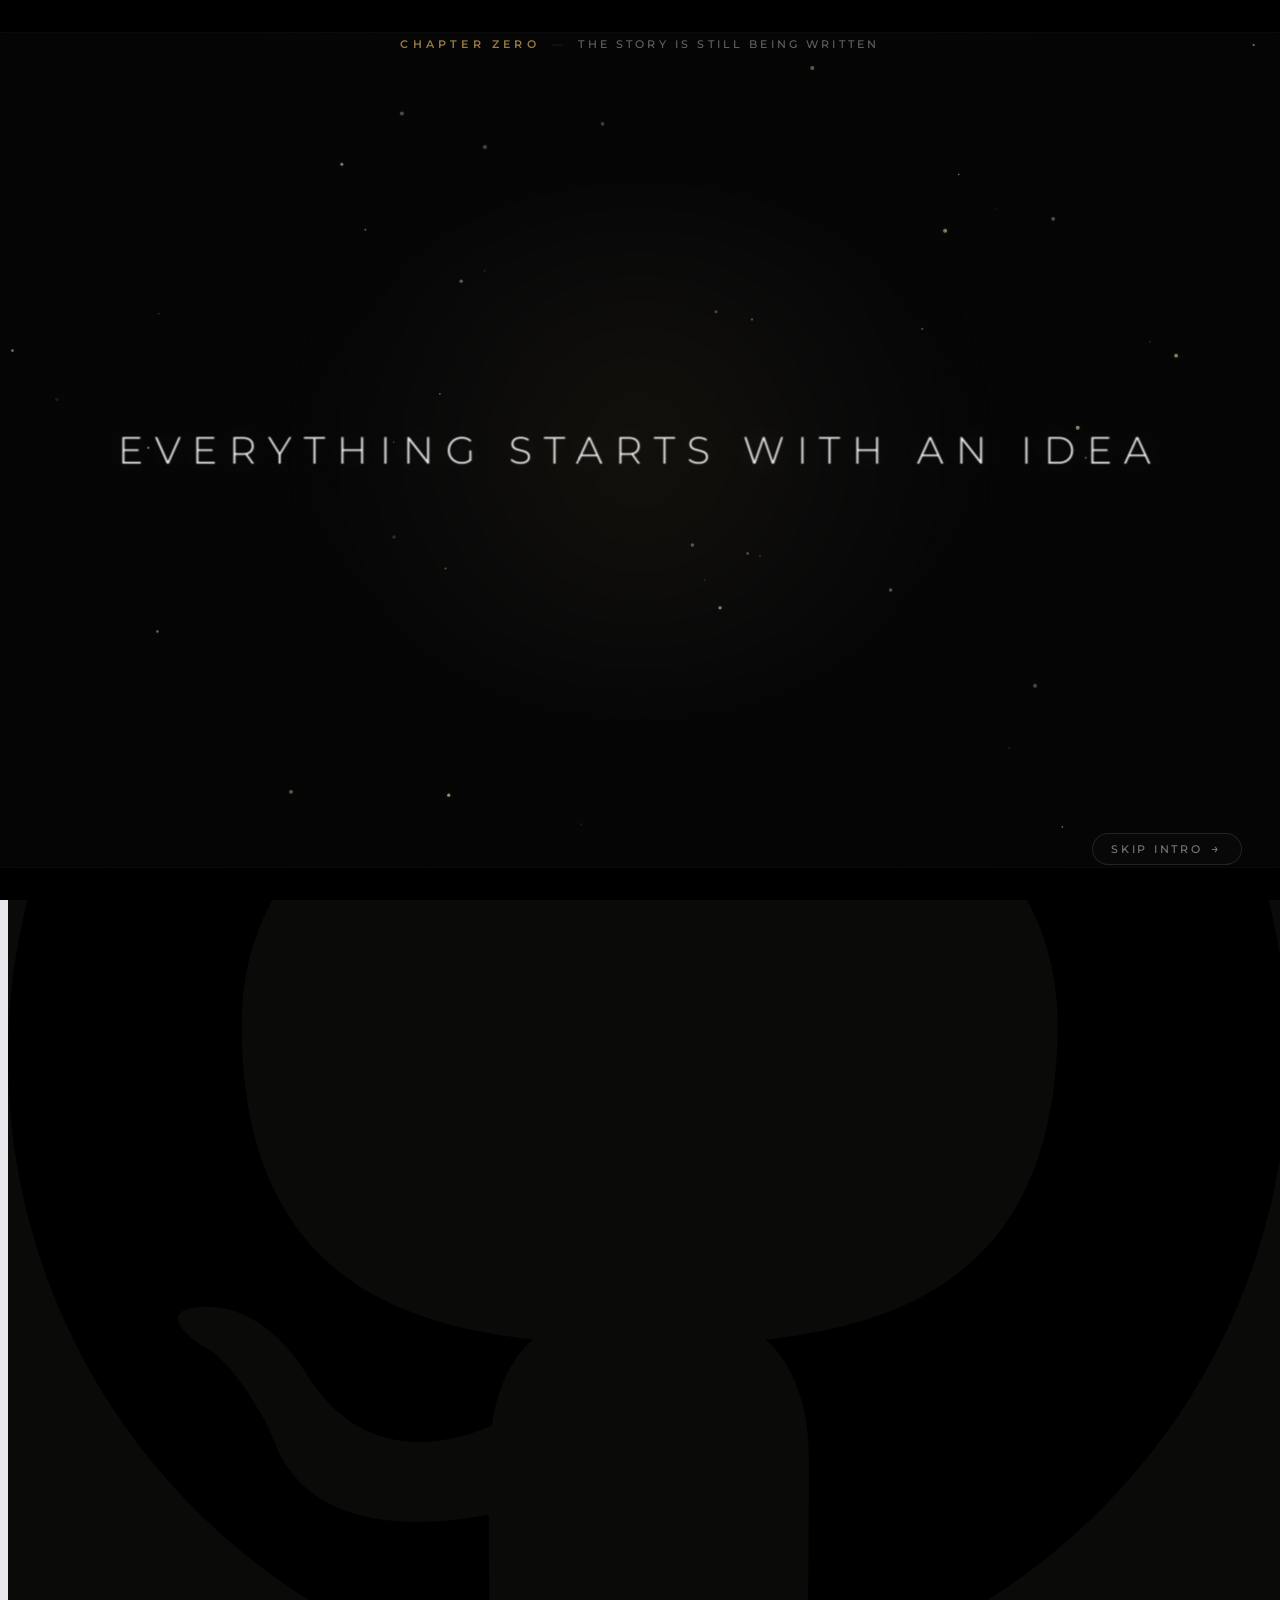
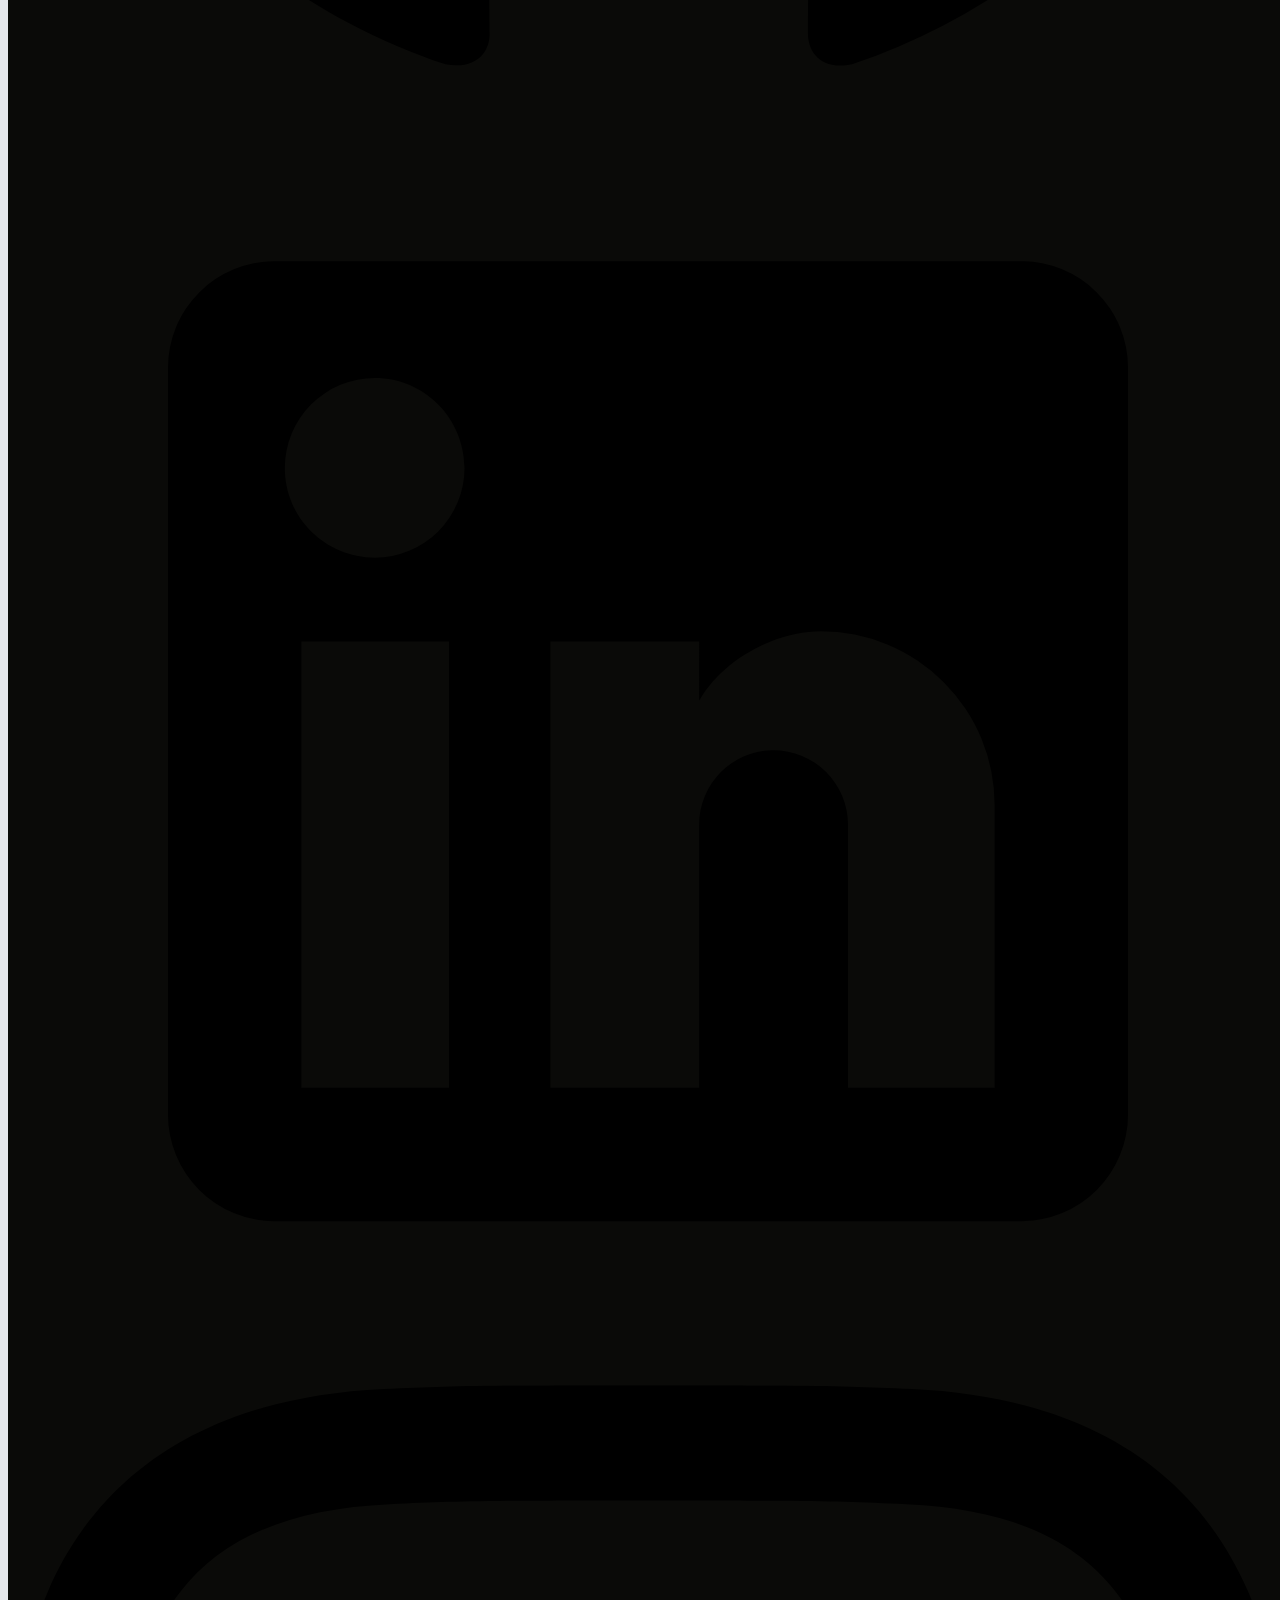
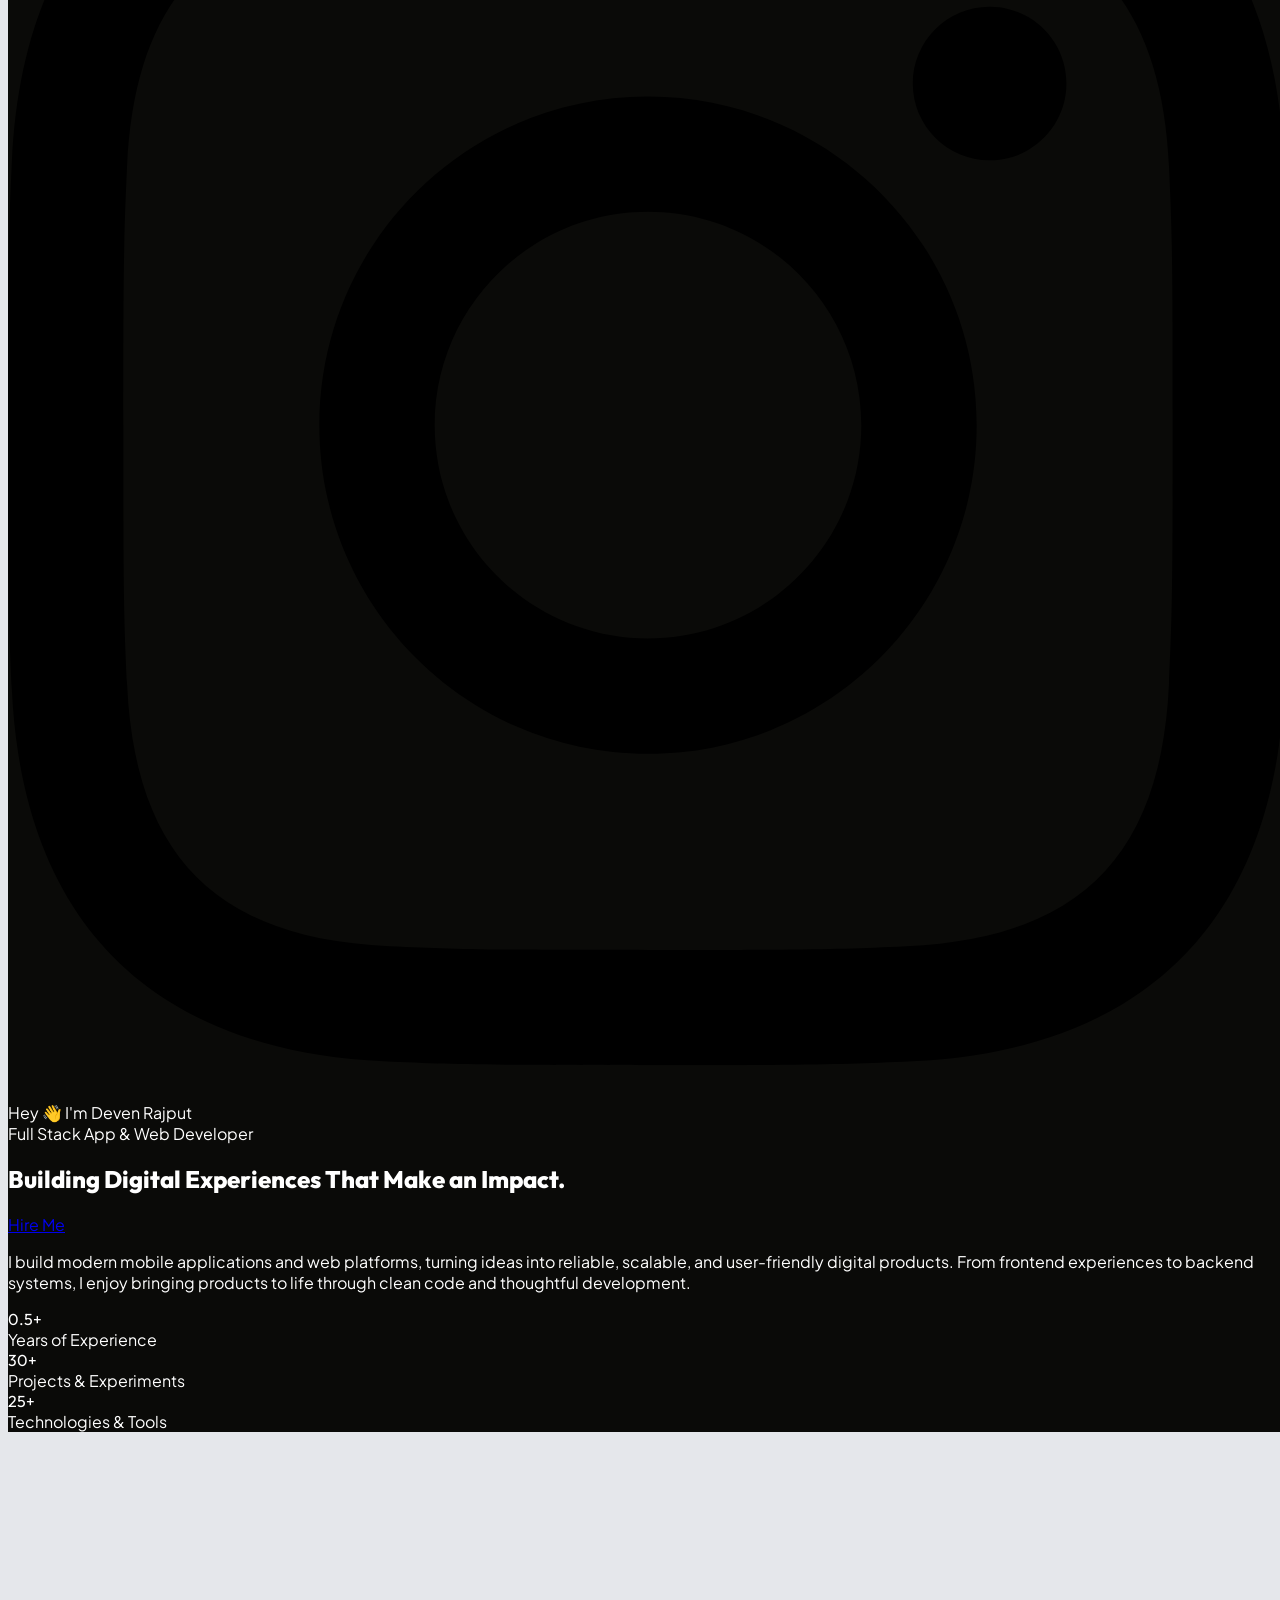
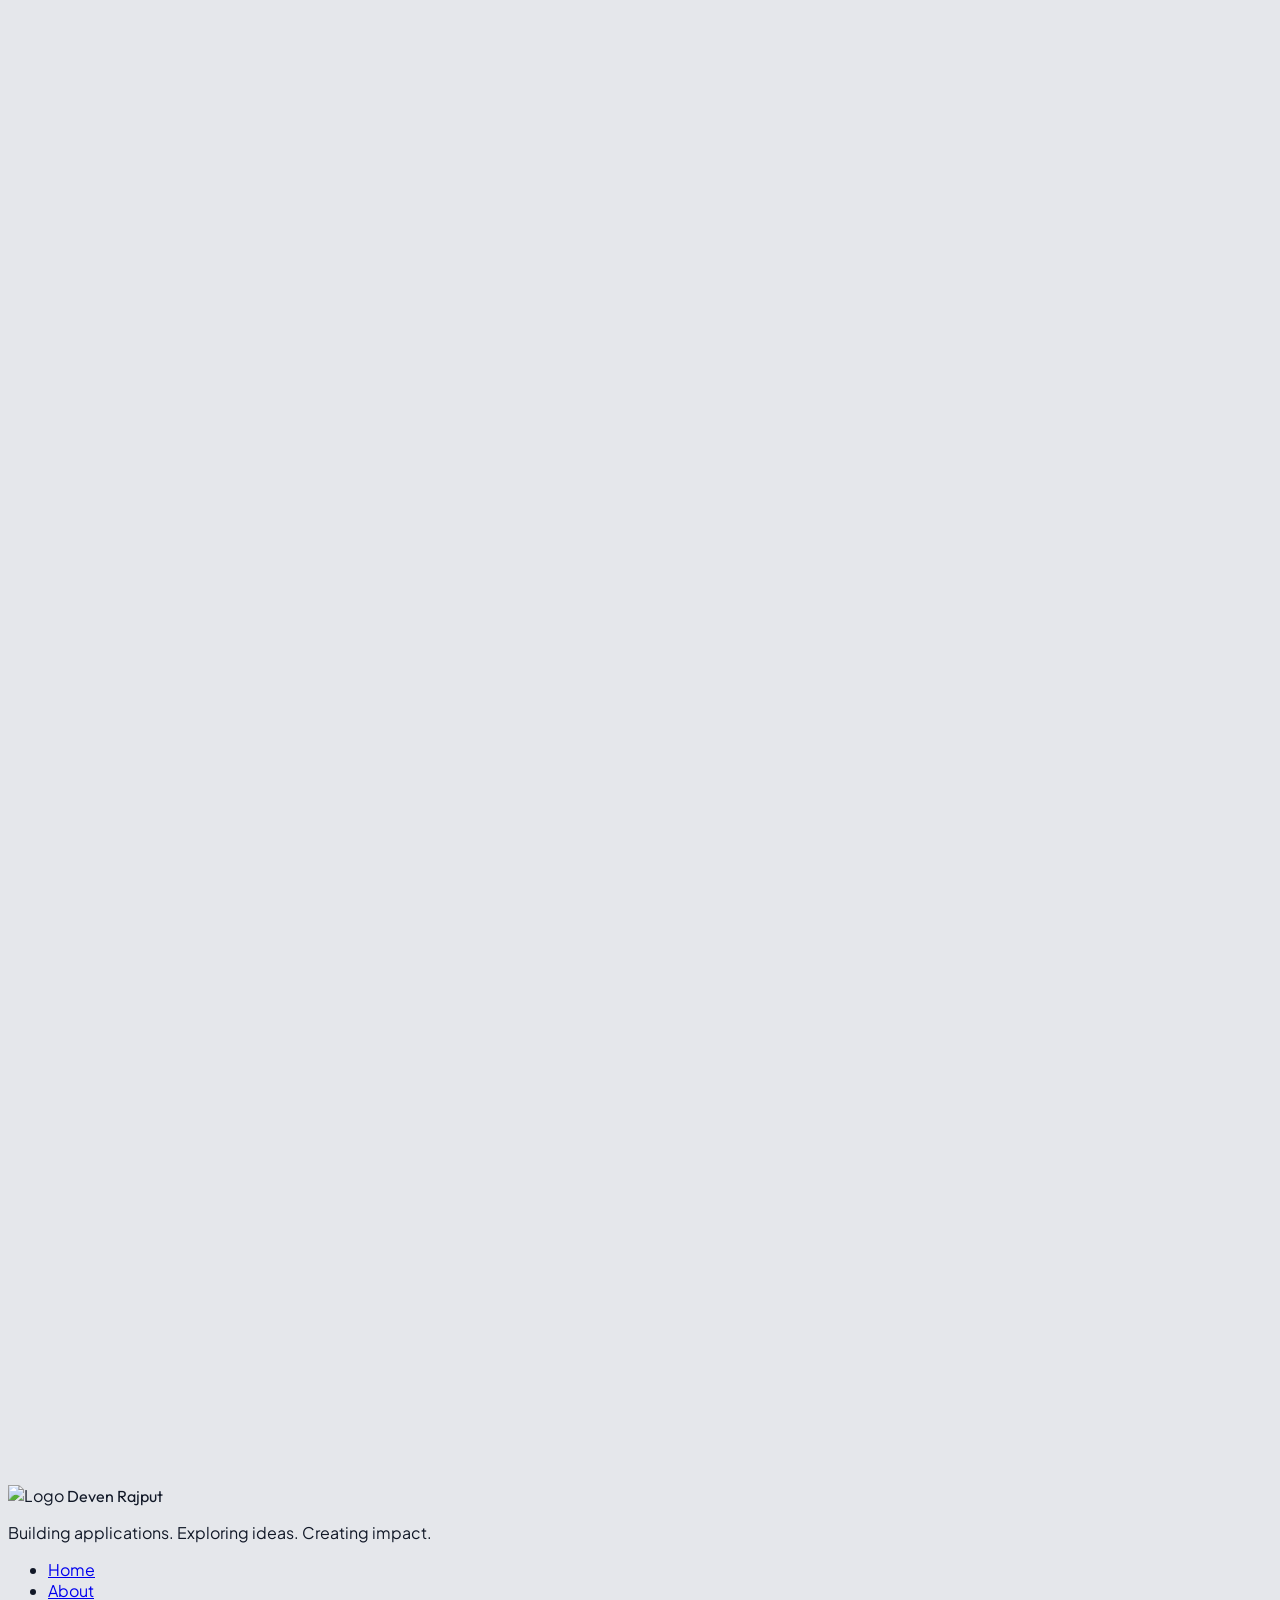
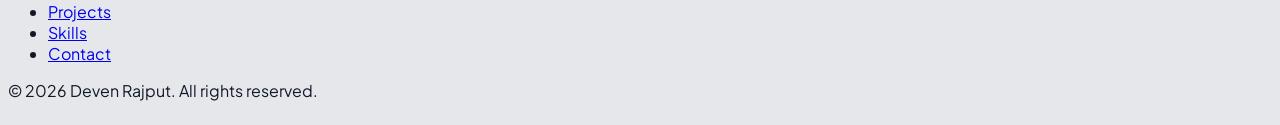
==== index.html @ ec68536c "Build Chapter Zero cinematic movie opening intro" ====
<!DOCTYPE html>
<html lang="en" class="scroll-smooth">
<head>
    <meta charset="UTF-8">
    <meta name="viewport" content="width=device-width, initial-scale=1.0">
    <title>Deven Rajput - Full Stack App & Web Developer</title>
    
    <!-- External Libraries & Frameworks -->
    <script src="https://cdn.tailwindcss.com"></script>
    <link rel="preconnect" href="https://fonts.googleapis.com">
    <link rel="preconnect" href="https://fonts.gstatic.com" crossorigin>
    <link href="https://fonts.googleapis.com/css2?family=Cinzel:wght@400;600;700;800;900&family=Montserrat:wght@200;300;400;500;600;700&family=Plus+Jakarta+Sans:wght@300;400;500;600;700;800&family=Outfit:wght@400;500;600;700;800;900&family=Poppins:wght@300;400;500;600;700;800&display=swap" rel="stylesheet">
    <script src="https://unpkg.com/lucide@latest"></script>
    
    <!-- GSAP & Animation Libraries -->
    <script src="https://cdnjs.cloudflare.com/ajax/libs/gsap/3.12.5/gsap.min.js"></script>
    <script src="https://cdnjs.cloudflare.com/ajax/libs/gsap/3.12.5/ScrollTrigger.min.js"></script>
    
    <!-- Tailwind Configuration -->
    <script>
        tailwind.config = {
            darkMode: 'class',
            theme: {
                extend: {
                    colors: {
                        lime: {
                            DEFAULT: '#d4f742',
                            light: '#e1fa5c',
                            dark: '#bfe329'
                        },
                        obsidian: '#090a08',
                        darkcard: '#0e0f0d',
                    },
                    fontFamily: {
                        sans: ['"Plus Jakarta Sans"', 'Poppins', 'sans-serif'],
                        display: ['"Outfit"', '"Plus Jakarta Sans"', 'sans-serif'],
                    }
                }
            }
        }
    </script>

    <!-- Custom CSS -->
    <link rel="stylesheet" href="css/style.css">
</head>
<body class="antialiased text-gray-900 dark:text-gray-100 transition-colors duration-300 relative min-h-screen">

    <!-- ==================== CINEMATIC MOVIE INTRO: CHAPTER ZERO ==================== -->
    <div id="cinematic-intro" class="cinematic-intro-root" role="region" aria-label="Cinematic Portfolio Intro">
        <!-- Film grain noise texture layer -->
        <div class="intro-grain-overlay" aria-hidden="true"></div>

        <!-- Atmospheric Vignette & Radial Lighting -->
        <div class="intro-vignette-overlay" aria-hidden="true"></div>
        <div class="intro-center-spotlight" aria-hidden="true"></div>

        <!-- Floating cinematic dust particles canvas -->
        <canvas id="intro-dust-canvas" class="intro-dust-canvas" aria-hidden="true"></canvas>

        <!-- Anamorphic Letterbox Bars (Top & Bottom for 2.39:1 widescreen scope feel) -->
        <div class="intro-letterbox-bar intro-letterbox-top" aria-hidden="true"></div>
        <div class="intro-letterbox-bar intro-letterbox-bottom" aria-hidden="true"></div>

        <!-- Cinematic Header: Chapter Zero Tag (0–2s entrance) -->
        <div id="intro-chapter-tag" class="intro-chapter-tag" aria-hidden="true">
            <span class="intro-chapter-badge">CHAPTER ZERO</span>
            <span class="intro-chapter-sep">—</span>
            <span class="intro-chapter-phrase">THE STORY IS STILL BEING WRITTEN</span>
        </div>

        <!-- Center Stage: The Sequential Narrative Acts -->
        <div class="intro-center-stage">

            <!-- Act I (2–4s): The First Statement -->
            <div id="intro-statement-act" class="intro-act-container">
                <h2 class="intro-statement-text">
                    EVERYTHING STARTS WITH AN IDEA
                </h2>
            </div>

            <!-- Act II (4–6s): The Main Hero Title -->
            <div id="intro-hero-act" class="intro-act-container">
                <div class="intro-hero-wrapper">
                    <p class="intro-hero-pretitle">A DIGITAL EXPERIENCE BY</p>
                    <h1 class="intro-hero-title">
                        <span class="intro-title-shimmer">DEVEN RAJPUT</span>
                    </h1>
                    <div class="intro-hero-divider"></div>
                </div>
            </div>

            <!-- Act III (6–8s): The Taglines -->
            <div id="intro-tagline-act" class="intro-act-container">
                <div class="intro-tagline-wrapper">
                    <h3 class="intro-tagline-headline">
                        A CREATIVE MIND. AN ENDLESS BUILD.
                    </h3>
                    <p class="intro-tagline-subheadline">
                        <span>FULL STACK DEVELOPER</span>
                        <span class="intro-dot">•</span>
                        <span>APP DEVELOPER</span>
                        <span class="intro-dot">•</span>
                        <span>AI ENTHUSIAST</span>
                    </p>
                </div>
            </div>

        </div>

        <!-- Skip Intro Button (bottom-right) -->
        <button id="skip-intro-btn" type="button" class="intro-skip-btn" aria-label="Skip movie intro">
            <span class="intro-skip-text">SKIP INTRO</span>
            <span class="intro-skip-icon" aria-hidden="true">→</span>
        </button>
    </div>

    <!-- Global Fixed Cloud Background (Optimized without bg-fixed for 60fps scrolling) -->
    <div class="fixed inset-0 pointer-events-none bg-cover bg-center bg-no-repeat" style="z-index: -20; background-image: url('images/contact-clouds.jpg');"></div>
    <!-- Global Ambient Theme Overlay (Optimized without heavy full-screen blur) -->
    <div class="fixed inset-0 pointer-events-none bg-white/45 dark:bg-[#070706]/75 transition-colors duration-500" style="z-index: -10;"></div>

    <!-- ==================== HEADER ==================== -->
    <header id="header" class="fixed top-0 left-0 w-full z-50 transition-all duration-300 py-3 sm:py-4 px-4 sm:px-8">
        <nav class="max-w-[1360px] mx-auto flex justify-between items-center">
            <!-- Brand Logo -->
            <a href="#home" class="flex items-center gap-2 group cursor-pointer" aria-label="Home">
                <div class="w-11 h-11 rounded-full bg-black flex items-center justify-center p-2 shadow-md transition-transform duration-300 group-hover:scale-105 border border-black/10">
                    <img src="images/logo.png" alt="Logo" class="w-full h-full object-contain">
                </div>
            </a>

            <!-- Floating Nav Pill (Desktop) -->
            <div class="hidden md:flex items-center bg-[#f0f2f5]/90 dark:bg-neutral-900/90 backdrop-blur-md px-1.5 py-1.5 rounded-full border border-gray-200/70 dark:border-white/10 shadow-sm nav-pill">
                <ul class="flex items-center space-x-1 text-sm font-medium">
                    <li>
                        <a href="#home" class="nav-link nav-tab active-link px-5 py-2 rounded-full font-semibold transition-all duration-300 inline-block bg-[#d4f742] text-black shadow-sm">Home</a>
                    </li>
                    <li>
                        <a href="#about" class="nav-link nav-tab px-4 py-2 rounded-full text-gray-700 dark:text-gray-300 hover:text-black dark:hover:text-white transition-all duration-300 hover:bg-white/70 dark:hover:bg-white/10 inline-block">About</a>
                    </li>
                    <li>
                        <a href="#projects" class="nav-link nav-tab px-4 py-2 rounded-full text-gray-700 dark:text-gray-300 hover:text-black dark:hover:text-white transition-all duration-300 hover:bg-white/70 dark:hover:bg-white/10 inline-block">Portfolio</a>
                    </li>
                    <li>
                        <a href="#skills" class="nav-link nav-tab px-4 py-2 rounded-full text-gray-700 dark:text-gray-300 hover:text-black dark:hover:text-white transition-all duration-300 hover:bg-white/70 dark:hover:bg-white/10 inline-block">Skills</a>
                    </li>
                    <li>
                        <a href="#contact" class="nav-link nav-tab px-4 py-2 rounded-full text-gray-700 dark:text-gray-300 hover:text-black dark:hover:text-white transition-all duration-300 hover:bg-white/70 dark:hover:bg-white/10 inline-block">Contact</a>
                    </li>
                </ul>
            </div>

            <!-- Right Side: Let's talk & Theme Switcher & Mobile Menu -->
            <div class="flex items-center gap-3">
                <a href="#contact" class="hidden sm:inline-flex items-center gap-2 px-5 py-2.5 rounded-full border border-gray-300 dark:border-white/20 bg-white/90 dark:bg-neutral-900/80 backdrop-blur-sm text-gray-900 dark:text-white font-medium text-sm transition-all duration-300 hover:bg-black hover:text-white hover:border-black dark:hover:bg-white dark:hover:text-black shadow-sm group">
                    <i data-lucide="message-square" class="w-4 h-4 transition-transform duration-300 group-hover:scale-110"></i>
                    <span>Let's talk</span>
                </a>

                <!-- Theme Toggle Button -->
                <button id="theme-button" class="w-10 h-10 rounded-full flex items-center justify-center border border-gray-200 dark:border-white/10 bg-white/80 dark:bg-white/5 text-gray-700 dark:text-gray-300 hover:text-black dark:hover:text-white transition-all duration-200 cursor-pointer" aria-label="Toggle Theme">
                    <i data-lucide="sun" class="w-4 h-4"></i>
                </button>

                <!-- Mobile Hamburger Toggle -->
                <button id="nav-toggle" class="md:hidden w-10 h-10 rounded-full bg-gray-100 dark:bg-white/10 flex items-center justify-center text-gray-800 dark:text-white transition-transform active:scale-95" aria-label="Open Navigation">
                    <i data-lucide="menu" class="w-5 h-5"></i>
                </button>
            </div>
        </nav>
    </header>

    <!-- Mobile Navigation Backdrop Overlay -->
    <div id="mobile-menu-overlay" class="fixed inset-0 bg-black/50 backdrop-blur-sm z-40 hidden opacity-0 transition-opacity duration-300 md:hidden" aria-hidden="true"></div>

    <!-- Mobile Navigation Drawer -->
    <div id="mobile-menu" class="fixed top-0 -right-full w-4/5 max-w-sm h-full bg-white/95 dark:bg-[#0c0d0c]/95 backdrop-blur-xl z-50 transition-all duration-300 shadow-2xl p-6 flex flex-col justify-between md:hidden">
        <div>
            <div class="flex items-center justify-between pb-6 border-b border-gray-100 dark:border-neutral-800">
                <div class="flex items-center gap-3">
                    <img src="images/logo.png" alt="Logo" class="w-9 h-9 rounded-full bg-black p-1.5">
                    <span class="font-bold text-lg font-display">Deven</span>
                </div>
                <button id="nav-close" class="p-2 rounded-full hover:bg-gray-100 dark:hover:bg-white/10 transition-colors" aria-label="Close Navigation">
                    <i data-lucide="x" class="w-5 h-5"></i>
                </button>
            </div>
            <ul class="flex flex-col space-y-2 mt-6 text-base font-medium">
                <li><a href="#home" class="nav-link block px-4 py-3 rounded-xl bg-[#d4f742] text-black font-semibold">Home</a></li>
                <li><a href="#about" class="nav-link block px-4 py-3 rounded-xl hover:bg-gray-100 dark:hover:bg-white/5 transition-colors">About</a></li>
                <li><a href="#projects" class="nav-link block px-4 py-3 rounded-xl hover:bg-gray-100 dark:hover:bg-white/5 transition-colors">Portfolio</a></li>
                <li><a href="#skills" class="nav-link block px-4 py-3 rounded-xl hover:bg-gray-100 dark:hover:bg-white/5 transition-colors">Skills</a></li>
                <li><a href="#services" class="nav-link block px-4 py-3 rounded-xl hover:bg-gray-100 dark:hover:bg-white/5 transition-colors">Services</a></li>
                <li><a href="#contact" class="nav-link block px-4 py-3 rounded-xl hover:bg-gray-100 dark:hover:bg-white/5 transition-colors">Contact</a></li>
            </ul>
        </div>
        <div class="pt-6 border-t border-gray-100 dark:border-neutral-800">
            <a href="#contact" class="w-full flex items-center justify-center gap-2 py-3 px-6 rounded-full bg-black text-white dark:bg-white dark:text-black font-medium transition-transform active:scale-95">
                <i data-lucide="message-square" class="w-4 h-4"></i>
                <span>Let's talk</span>
            </a>
        </div>
    </div>

    <main>
        <!-- ==================== HOME / HERO SECTION ==================== -->
        <section id="home" class="w-full pt-20 sm:pt-24 pb-12 sm:pb-16 px-3 sm:px-6 md:px-8">
            <div class="max-w-[1360px] mx-auto">
                <!-- Main Dark Hero Card -->
                <div class="hero-card relative w-full rounded-[28px] sm:rounded-[36px] md:rounded-[46px] bg-[#0a0a08] border border-white/5 overflow-hidden shadow-2xl min-h-[640px] md:min-h-[720px] lg:min-h-[780px] flex flex-col justify-between p-6 sm:p-10 md:p-14 transition-all">
                    
                    <!-- Hero Portrait Background Layer -->
                    <div class="absolute inset-0 w-full h-full pointer-events-none overflow-hidden select-none z-0">
                        <!-- Ambient Glow behind portrait -->
                        <div class="absolute top-1/2 left-1/2 -translate-x-1/2 -translate-y-1/2 w-[650px] h-[650px] bg-gradient-to-tr from-lime-500/10 via-amber-500/5 to-transparent rounded-full blur-[100px] pointer-events-none opacity-60"></div>
                        <!-- Clean Studio Portrait Image -->
                        <img src="images/hero-clean.png" alt="Deven Rajput - Designer & Developer" class="hero-portrait-img absolute inset-0 w-full h-full object-cover md:object-cover object-center select-none transition-transform duration-700 ease-out">
                        <!-- Subtle vignette gradient to ensure perfect text readability on all resolutions -->
                        <div class="absolute inset-0 bg-gradient-to-r from-[#0a0a08]/90 via-[#0a0a08]/40 to-transparent lg:from-[#0a0a08]/70 lg:via-transparent pointer-events-none"></div>
                        <div class="absolute inset-0 bg-gradient-to-t from-[#0a0a08]/80 via-transparent to-transparent md:hidden pointer-events-none"></div>
                    </div>

                    <!-- Top Row: Floating Social Acc Widget on the Right -->
                    <div class="hero-social-row relative z-10 flex justify-end w-full">
                        <!-- Social Acc. : Glassmorphic Widget Card -->
                        <div class="hero-exp-card bg-[#141514]/85 backdrop-blur-md border border-white/10 rounded-2xl p-4 sm:p-5 shadow-2xl max-w-[210px] sm:max-w-[225px] w-full transition-all duration-300 hover:border-white/20 hover:shadow-[#d4f742]/5">
                            <div class="hero-social-header text-[11px] font-semibold tracking-wider text-gray-400 uppercase mb-3 text-left font-sans flex items-center justify-between">
                                <span>Social Acc. :</span>
                                <span class="hero-social-status inline-flex items-center gap-1.5 text-[10px] text-lime-400 font-mono font-medium">
                                    <span class="w-1.5 h-1.5 rounded-full bg-lime-400 animate-pulse"></span>
                                    <span>Online</span>
                                </span>
                            </div>
                            <!-- 3 Social Accounts: GitHub, LinkedIn, Instagram -->
                            <div class="flex items-center justify-between gap-2.5">
                                <!-- GitHub -->
                                <a href="https://github.com/bossdevhere" target="_blank" rel="noopener noreferrer" class="exp-icon-item group w-11 h-11 sm:w-12 sm:h-12 rounded-xl bg-white/[0.06] hover:bg-white/15 border border-white/10 hover:border-white/30 flex items-center justify-center text-gray-300 hover:text-white transition-all duration-300 hover:scale-110 hover:shadow-[0_0_15px_rgba(255,255,255,0.2)] cursor-pointer" title="GitHub (@bossdevhere)">
                                    <svg class="w-5 h-5 fill-current transition-transform duration-300 group-hover:scale-110" viewBox="0 0 24 24">
                                        <path d="M12 0C5.37 0 0 5.37 0 12c0 5.31 3.435 9.795 8.205 11.385.6.105.825-.255.825-.57 0-.285-.015-1.23-.015-2.235-3.015.555-3.795-.735-4.035-1.41-.135-.345-.72-1.41-1.23-1.695-.42-.225-1.02-.78-.015-.795.945-.015 1.62.87 1.845 1.23 1.08 1.815 2.805 1.305 3.495.99.105-.78.42-1.305.765-1.605-2.67-.3-5.46-1.335-5.46-5.925 0-1.305.465-2.385 1.23-3.225-.12-.3-.54-1.53.12-3.18 0 0 1.005-.315 3.3 1.23.96-.27 1.98-.405 3-.405s2.04.135 3 .405c2.295-1.56 3.3-1.23 3.3-1.23.66 1.65.24 2.88.12 3.18.765.84 1.23 1.905 1.23 3.225 0 4.605-2.805 5.625-5.475 5.925.435.375.81 1.095.81 2.22 0 1.605-.015 2.895-.015 3.3 0 .315.225.69.825.57A12.02 12.02 0 0024 12c0-6.63-5.37-12-12-12z"/>
                                    </svg>
                                </a>
                                <!-- LinkedIn -->
                                <a href="https://www.linkedin.com/in/devenrajput/" target="_blank" rel="noopener noreferrer" class="exp-icon-item group w-11 h-11 sm:w-12 sm:h-12 rounded-xl bg-white/[0.06] hover:bg-[#0a66c2]/15 border border-white/10 hover:border-[#0a66c2]/40 flex items-center justify-center text-gray-300 hover:text-[#0a66c2] transition-all duration-300 hover:scale-110 hover:shadow-[0_0_15px_rgba(10,102,194,0.3)] cursor-pointer" title="LinkedIn (Deven Rajput)">
                                    <svg class="w-5 h-5 fill-current transition-transform duration-300 group-hover:scale-110" viewBox="0 0 24 24">
                                        <path d="M19 3a2 2 0 0 1 2 2v14a2 2 0 0 1-2 2H5a2 2 0 0 1-2-2V5a2 2 0 0 1 2-2h14m-.5 15.5v-5.3a3.26 3.26 0 0 0-3.26-3.26c-.85 0-1.84.52-2.28 1.3v-1.11h-2.79v8.37h2.79v-4.93c0-.77.62-1.4 1.39-1.4a1.4 1.4 0 0 1 1.4 1.4v4.93h2.75M6.88 8.56a1.68 1.68 0 0 0 1.68-1.68c0-.93-.75-1.69-1.68-1.69a1.69 1.69 0 0 0-1.69 1.69c0 .93.76 1.68 1.69 1.68m1.39 9.94v-8.37H5.5v8.37h2.77z"/>
                                    </svg>
                                </a>
                                <!-- Instagram -->
                                <a href="https://www.instagram.com/hey.im.dev/" target="_blank" rel="noopener noreferrer" class="exp-icon-item group w-11 h-11 sm:w-12 sm:h-12 rounded-xl bg-white/[0.06] hover:bg-pink-500/15 border border-white/10 hover:border-pink-500/40 flex items-center justify-center text-gray-300 hover:text-pink-400 transition-all duration-300 hover:scale-110 hover:shadow-[0_0_15px_rgba(225,48,108,0.25)] cursor-pointer" title="Instagram (@hey.im.dev)">
                                    <svg class="w-5 h-5 fill-current transition-transform duration-300 group-hover:scale-110" viewBox="0 0 24 24">
                                        <path d="M12 2.163c3.204 0 3.584.012 4.85.07 3.252.148 4.771 1.691 4.919 4.919.058 1.265.069 1.645.069 4.849 0 3.205-.012 3.584-.069 4.849-.149 3.225-1.664 4.771-4.919 4.919-1.266.058-1.644.07-4.85.07-3.204 0-3.584-.012-4.849-.07-3.26-.149-4.771-1.699-4.919-4.92-.058-1.265-.07-1.644-.07-4.849 0-3.204.013-3.583.07-4.849.149-3.227 1.664-4.771 4.919-4.919 1.266-.057 1.645-.069 4.849-.069zm0-2.163c-3.259 0-3.667.014-4.947.072-4.358.2-6.78 2.618-6.98 6.98-.059 1.281-.073 1.689-.073 4.948 0 3.259.014 3.668.072 4.948.2 4.358 2.618 6.78 6.98 6.98 1.281.058 1.689.072 4.948.072 3.259 0 3.668-.014 4.948-.072 4.354-.2 6.782-2.618 6.979-6.98.059-1.28.073-1.689.073-4.948 0-3.259-.014-3.667-.072-4.947-.196-4.354-2.617-6.78-6.979-6.98-1.281-.059-1.69-.073-4.949-.073zm0 5.838c-3.403 0-6.162 2.759-6.162 6.162s2.759 6.163 6.162 6.163 6.162-2.759 6.162-6.163c0-3.403-2.759-6.162-6.162-6.162zm0 10.162c-2.209 0-4-1.79-4-4 0-2.209 1.791-4 4-4s4 1.791 4 4c0 2.21-1.791 4-4 4zm6.406-11.845c-.796 0-1.441.645-1.441 1.44s.645 1.44 1.441 1.44c.795 0 1.439-.645 1.439-1.44s-.644-1.44-1.439-1.44z"/>
                                    </svg>
                                </a>
                            </div>
                        </div>
                    </div>

                    <!-- Middle / Left Content: Greeting, Role, Headline, Hire Me Button -->
                    <div class="hero-main-content relative z-10 my-auto py-6 sm:py-8 max-w-2xl">
                        <!-- Greeting -->
                        <div class="hero-greeting inline-flex items-center gap-2 text-[#d4f742] font-semibold text-base sm:text-lg mb-3">
                            <span>Hey</span>
                            <span class="hero-wave inline-block transform origin-bottom-right">👋</span>
                            <span class="text-white">I'm Deven Rajput</span>
                        </div>

                        <!-- Role Badge -->
                        <div class="mb-5">
                            <span class="inline-flex items-center gap-2 px-3.5 py-1.5 rounded-full bg-white/[0.06] border border-white/10 text-lime-400 font-mono text-xs sm:text-sm font-semibold tracking-wide shadow-sm">
                                <span class="w-2 h-2 rounded-full bg-lime-400 animate-pulse"></span>
                                <span>Full Stack App & Web Developer</span>
                            </span>
                        </div>

                        <!-- Big Headline -->
                        <h1 class="hero-title text-4xl sm:text-5xl md:text-6xl lg:text-[72px] font-extrabold text-white tracking-tight leading-[1.08] mb-8 font-display">
                            <span class="block hero-title-line">Building Digital</span>
                            <span class="block hero-title-line">Experiences That</span>
                            <span class="block hero-title-line text-white/95">Make an Impact.</span>
                        </h1>

                        <!-- CTA Button -->
                        <div class="hero-btn-container">
                            <a href="#contact" class="hero-btn inline-flex items-center justify-center px-8 py-3.5 rounded-full bg-[#d4f742] hover:bg-[#e1fa5c] text-black font-bold text-base sm:text-lg transition-all duration-300 transform hover:scale-105 active:scale-95 shadow-lg shadow-[#d4f742]/20 group">
                                <span>Hire Me</span>
                            </a>
                        </div>
                    </div>

                    <!-- Bottom Row: Left descriptor paragraph, Right 3-column stats -->
                    <div class="hero-bottom-row relative z-10 flex flex-col lg:flex-row lg:items-end justify-between gap-8 pt-4">
                        <!-- Descriptor on Left (Hidden on mobile for clean uncluttered layout, visible on desktop) -->
                        <div class="hero-desc hidden md:block max-w-md text-gray-300 text-sm sm:text-[15px] leading-relaxed">
                            <p>I build modern mobile applications and web platforms, turning ideas into reliable, scalable, and user-friendly digital products. From frontend experiences to backend systems, I enjoy bringing products to life through clean code and thoughtful development.</p>
                        </div>

                        <!-- 3 Stats Columns on Right -->
                        <div class="hero-stats-row grid grid-cols-3 gap-6 sm:gap-8 lg:gap-10 max-w-lg w-full">
                            <!-- Stat 1: 0.5+ Years of Experience -->
                            <div class="hero-stat-item group cursor-default">
                                <div class="text-3xl sm:text-4xl lg:text-[44px] font-extrabold text-white tracking-tight font-display stat-number" data-target="0.5" data-decimal="true" data-suffix="+">0.5+</div>
                                <div class="text-xs sm:text-sm text-gray-400 mt-1 font-normal leading-snug">Years of Experience</div>
                                <div class="stat-line w-full h-[1px] bg-white/20 mt-3 group-hover:bg-[#d4f742] transition-colors duration-300"></div>
                            </div>

                            <!-- Stat 2: 30+ Projects & Experiments -->
                            <div class="hero-stat-item group cursor-default">
                                <div class="text-3xl sm:text-4xl lg:text-[44px] font-extrabold text-white tracking-tight font-display stat-number" data-target="30" data-suffix="+">30+</div>
                                <div class="text-xs sm:text-sm text-gray-400 mt-1 font-normal leading-snug">Projects & Experiments</div>
                                <div class="stat-line w-full h-[1px] bg-white/20 mt-3 group-hover:bg-[#d4f742] transition-colors duration-300"></div>
                            </div>

                            <!-- Stat 3: 25+ Technologies & Tools -->
                            <div class="hero-stat-item group cursor-default">
                                <div class="text-3xl sm:text-4xl lg:text-[44px] font-extrabold text-white tracking-tight font-display stat-number" data-target="25" data-suffix="+">25+</div>
                                <div class="text-xs sm:text-sm text-gray-400 mt-1 font-normal leading-snug">Technologies & Tools</div>
                                <div class="stat-line w-full h-[1px] bg-white/20 mt-3 group-hover:bg-[#d4f742] transition-colors duration-300"></div>
                            </div>
                        </div>
                    </div>

                </div>
            </div>
        </section>

        <!-- ==================== ABOUT SECTION ==================== -->
        <section id="about" class="w-full py-12 sm:py-16 md:py-20 px-3 sm:px-6 md:px-8">
            <div class="max-w-[1360px] mx-auto">
                <div class="about-card rounded-[28px] sm:rounded-[36px] md:rounded-[46px] bg-white/80 dark:bg-[#0e0f0e]/85 backdrop-blur-2xl border border-white/80 dark:border-white/10 p-5 sm:p-10 md:p-14 lg:p-16 shadow-2xl relative overflow-hidden transition-all">
                    
                    <div class="grid grid-cols-1 lg:grid-cols-12 gap-8 lg:gap-10 xl:gap-12 items-stretch">
                        
                        <!-- Left Column: Heading, Subheading, Bio Paragraph, and Hand-drawn Arrow -->
                        <div class="about-col-left lg:col-span-4 flex flex-col justify-between">
                            <div>
                                <h2 class="text-4xl sm:text-5xl font-extrabold tracking-tight text-gray-900 dark:text-white font-display mb-3">About Me</h2>
                                <h3 class="text-lg sm:text-xl font-bold text-gray-800 dark:text-[#d4f742] font-display mb-4">Turning Ideas Into Functional Digital Products.</h3>
                                <div class="space-y-3.5 text-sm sm:text-[15px] text-gray-600 dark:text-gray-300 font-normal leading-relaxed">
                                    <p>
                                        I'm Deven Rajput, a Full Stack App & Web Developer passionate about building applications that solve real-world problems.
                                    </p>
                                    <p class="text-gray-500 dark:text-gray-400">
                                        My development journey revolves around creating intuitive mobile experiences, responsive websites, and scalable backend systems. I enjoy working across the entire development process — from designing interfaces and developing frontend features to integrating APIs and managing databases.
                                    </p>
                                </div>
                            </div>

                            <!-- Subtle curved directional arrow (pointing towards center image) -->
                            <div class="hidden lg:flex items-center pt-8 xl:pt-12 pl-4">
                                <svg class="w-44 xl:w-52 text-gray-300 dark:text-neutral-700/80 transform rotate-[-8deg] pointer-events-none select-none" viewBox="0 0 200 130" fill="none" xmlns="http://www.w3.org/2000/svg">
                                    <path d="M 20 120 C 35 55, 105 20, 180 32" stroke="currentColor" stroke-width="6.5" stroke-linecap="round"/>
                                    <path d="M 148 18 L 182 32 L 165 65" stroke="currentColor" stroke-width="6.5" stroke-linecap="round" stroke-linejoin="round"/>
                                </svg>
                            </div>
                        </div>

                        <!-- Center Column: Single Featured Image (Deven Rajput) -->
                        <div class="about-col-center lg:col-span-4 flex justify-center items-center">
                            <div class="w-full max-w-[380px] h-full rounded-[28px] sm:rounded-[34px] overflow-hidden shadow-xl border border-black/[0.06] dark:border-white/10 bg-neutral-100 dark:bg-[#161716] group relative transition-all duration-300 hover:shadow-2xl hover:border-black/15 dark:hover:border-white/20 flex flex-col">
                                <div class="w-full h-full min-h-[360px] sm:min-h-[460px] md:min-h-[500px] overflow-hidden relative">
                                    <img src="images/about-me.jpg" alt="Deven Rajput - Full Stack App & Web Developer" class="w-full h-full object-cover object-[center_28%] transition-transform duration-700 ease-out group-hover:scale-105">
                                    
                                    <!-- Profile Description Overlay Card -->
                                    <div class="absolute bottom-4 left-4 right-4 p-3.5 sm:p-4 rounded-2xl bg-black/70 backdrop-blur-md border border-white/15 text-white shadow-xl">
                                        <p class="text-xs sm:text-[13px] text-gray-200 leading-snug font-normal">
                                            A developer who enjoys turning ideas into working products, learning through experimentation, and solving problems with technology.
                                        </p>
                                    </div>
                                </div>
                            </div>
                        </div>

                        <!-- Right Column: Elevated Card with End-to-End Development + Text Highlights in Block -->
                        <div class="about-col-right lg:col-span-4 flex justify-center">
                            <div class="about-stat-card w-full max-w-[380px] bg-white dark:bg-[#161716] border border-black/[0.06] dark:border-white/10 rounded-[28px] sm:rounded-[32px] p-6 sm:p-7 shadow-xl flex flex-col justify-between transition-all duration-300 hover:shadow-2xl hover:border-black/10 dark:hover:border-white/20">
                                <div>
                                    <!-- Top Row: Globe Icon Circle Badge & Circular ↗ Connect Button -->
                                    <div class="flex items-center justify-between mb-6">
                                        <div class="w-13 h-13 sm:w-14 sm:h-14 rounded-full bg-gray-100 dark:bg-white/10 border border-gray-200/60 dark:border-white/10 flex items-center justify-center text-gray-800 dark:text-white shadow-sm">
                                            <svg class="w-7 h-7 stroke-current" viewBox="0 0 24 24" fill="none" stroke-width="1.8" stroke-linecap="round" stroke-linejoin="round">
                                                <circle cx="12" cy="12" r="10"></circle>
                                                <path d="M12 2a14.5 14.5 0 0 0 0 20 14.5 14.5 0 0 0 0-20"></path>
                                                <path d="M2 12h20"></path>
                                            </svg>
                                        </div>
                                        <a href="#contact" class="w-11 h-11 sm:w-12 sm:h-12 rounded-full bg-gray-900 dark:bg-white text-white dark:text-black shadow-lg flex items-center justify-center transition-all duration-300 hover:scale-110 hover:shadow-[0_0_20px_rgba(255,255,255,0.4)] cursor-pointer group" title="Connect with me">
                                            <svg class="w-5 h-5 stroke-current stroke-[2.5] transition-transform duration-300 group-hover:translate-x-0.5 group-hover:-translate-y-0.5" viewBox="0 0 24 24" fill="none" stroke-linecap="round" stroke-linejoin="round">
                                                <line x1="7" y1="17" x2="17" y2="7"></line>
                                                <polyline points="7 7 17 7 17 17"></polyline>
                                            </svg>
                                        </a>
                                    </div>

                                    <!-- End-to-End Development Focus Header -->
                                    <div class="text-2xl sm:text-3xl font-black text-gray-900 dark:text-white tracking-tight font-display mb-2 leading-tight">
                                        End-to-End Development
                                    </div>
                                    <p class="text-sm sm:text-[14.5px] text-gray-500 dark:text-gray-400 font-medium leading-relaxed mb-6">
                                        From frontend interfaces to backend integrations, building complete digital experiences.
                                    </p>

                                    <!-- Subtle Divider -->
                                    <div class="h-px w-full bg-black/[0.06] dark:bg-white/10 mb-6"></div>

                                    <!-- Highlights / Key text kept in the block -->
                                    <div class="flex flex-col gap-5">
                                        <!-- Highlight 1 -->
                                        <div class="flex items-start gap-3.5">
                                            <div class="w-9 h-9 rounded-full bg-gray-900 dark:bg-white text-white dark:text-black flex-shrink-0 flex items-center justify-center mt-0.5 shadow-sm">
                                                <svg class="w-4 h-4 fill-current" viewBox="0 0 24 24">
                                                    <path d="M12 0L14.59 9.41L24 12L14.59 14.59L12 24L9.41 14.59L0 12L9.41 9.41L12 0Z"/>
                                                </svg>
                                            </div>
                                            <p class="text-xs sm:text-[13.5px] text-gray-600 dark:text-gray-300 leading-relaxed font-normal">
                                                I've worked with technologies like Flutter, React Native, React.js, Node.js, Firebase, and Supabase, building projects that combine functionality, performance, and usability.
                                            </p>
                                        </div>

                                        <!-- Highlight 2 -->
                                        <div class="flex items-start gap-3.5">
                                            <div class="w-9 h-9 rounded-full bg-gray-900 dark:bg-white text-white dark:text-black flex-shrink-0 flex items-center justify-center mt-0.5 shadow-sm">
                                                <svg class="w-4 h-4 fill-current" viewBox="0 0 24 24">
                                                    <path d="M12 0L14.59 9.41L24 12L14.59 14.59L12 24L9.41 14.59L0 12L9.41 9.41L12 0Z"/>
                                                </svg>
                                            </div>
                                            <p class="text-xs sm:text-[13.5px] text-gray-600 dark:text-gray-300 leading-relaxed font-normal">
                                                I'm always exploring new technologies, improving my problem-solving skills, and looking for opportunities to build meaningful products and grow as a developer.
                                            </p>
                                        </div>
                                    </div>
                                </div>
                            </div>
                        </div>

                    </div>

                </div>
            </div>
        </section>

        <!-- ==================== SKILLS SECTION ==================== -->
        <section id="skills" class="w-full py-16 sm:py-20 md:py-24 px-3 sm:px-6 md:px-8">
            <div class="max-w-[1360px] mx-auto">
                <h2 class="section-title">Technical Skills</h2>
                <p class="section-subtitle">Technologies I Work With</p>
                <div class="grid md:grid-cols-2 gap-6 sm:gap-10">
                    <!-- Frontend & Mobile -->
                    <div class="card p-5 sm:p-7 md:p-8">
                        <h3 class="text-xl font-bold mb-6 font-display text-gray-900 dark:text-white flex items-center gap-2">
                            <i data-lucide="smartphone" class="w-5 h-5 text-[#d4f742]"></i>
                            <span>Frontend & Mobile</span>
                        </h3>
                        <div class="space-y-5">
                            <div class="skill-item">
                                <div class="flex justify-between mb-1.5"><span class="text-sm font-semibold">React.js & Next.js</span><span class="text-xs font-semibold text-gray-500">85%</span></div>
                                <div class="progress-bar"><div class="progress-bar-fill" style="width: 85%"></div></div>
                            </div>
                            <div class="skill-item">
                                <div class="flex justify-between mb-1.5"><span class="text-sm font-semibold">React Native & Expo</span><span class="text-xs font-semibold text-gray-500">80%</span></div>
                                <div class="progress-bar"><div class="progress-bar-fill" style="width: 80%"></div></div>
                            </div>
                            <div class="skill-item">
                                <div class="flex justify-between mb-1.5"><span class="text-sm font-semibold">Flutter & Dart</span><span class="text-xs font-semibold text-gray-500">85%</span></div>
                                <div class="progress-bar"><div class="progress-bar-fill" style="width: 85%"></div></div>
                            </div>
                            <div class="skill-item">
                                <div class="flex justify-between mb-1.5"><span class="text-sm font-semibold">JavaScript, HTML & CSS</span><span class="text-xs font-semibold text-gray-500">90%</span></div>
                                <div class="progress-bar"><div class="progress-bar-fill" style="width: 90%"></div></div>
                            </div>
                            <div class="skill-item">
                                <div class="flex justify-between mb-1.5"><span class="text-sm font-semibold">Tailwind CSS & GSAP</span><span class="text-xs font-semibold text-gray-500">90%</span></div>
                                <div class="progress-bar"><div class="progress-bar-fill" style="width: 90%"></div></div>
                            </div>
                        </div>
                    </div>

                    <!-- Backend & Database -->
                    <div class="card p-5 sm:p-7 md:p-8">
                        <h3 class="text-xl font-bold mb-6 font-display text-gray-900 dark:text-white flex items-center gap-2">
                            <i data-lucide="server" class="w-5 h-5 text-[#d4f742]"></i>
                            <span>Backend & Database</span>
                        </h3>
                        <div class="space-y-5">
                            <div class="skill-item">
                                <div class="flex justify-between mb-1.5"><span class="text-sm font-semibold">Node.js & Express.js</span><span class="text-xs font-semibold text-gray-500">80%</span></div>
                                <div class="progress-bar"><div class="progress-bar-fill" style="width: 80%"></div></div>
                            </div>
                            <div class="skill-item">
                                <div class="flex justify-between mb-1.5"><span class="text-sm font-semibold">Supabase & Firebase</span><span class="text-xs font-semibold text-gray-500">85%</span></div>
                                <div class="progress-bar"><div class="progress-bar-fill" style="width: 85%"></div></div>
                            </div>
                            <div class="skill-item">
                                <div class="flex justify-between mb-1.5"><span class="text-sm font-semibold">MongoDB</span><span class="text-xs font-semibold text-gray-500">75%</span></div>
                                <div class="progress-bar"><div class="progress-bar-fill" style="width: 75%"></div></div>
                            </div>
                            <div class="skill-item">
                                <div class="flex justify-between mb-1.5"><span class="text-sm font-semibold">REST API Integration</span><span class="text-xs font-semibold text-gray-500">85%</span></div>
                                <div class="progress-bar"><div class="progress-bar-fill" style="width: 85%"></div></div>
                            </div>
                            <div class="skill-item">
                                <div class="flex justify-between mb-1.5"><span class="text-sm font-semibold">Authentication & Authorization</span><span class="text-xs font-semibold text-gray-500">80%</span></div>
                                <div class="progress-bar"><div class="progress-bar-fill" style="width: 80%"></div></div>
                            </div>
                        </div>
                    </div>
                </div>

                <!-- Tools & Platforms Pill Row -->
                <div class="mt-8 card p-5 sm:p-6 text-center">
                    <h4 class="text-xs sm:text-sm font-bold uppercase tracking-wider text-gray-500 dark:text-gray-400 mb-4 font-mono">Tools & Platforms</h4>
                    <div class="flex flex-wrap items-center justify-center gap-2.5">
                        <span class="px-3.5 py-1.5 rounded-xl bg-gray-100 dark:bg-white/5 border border-gray-200/60 dark:border-white/10 text-xs sm:text-sm font-medium text-gray-700 dark:text-gray-300">Git & GitHub</span>
                        <span class="px-3.5 py-1.5 rounded-xl bg-gray-100 dark:bg-white/5 border border-gray-200/60 dark:border-white/10 text-xs sm:text-sm font-medium text-gray-700 dark:text-gray-300">Postman</span>
                        <span class="px-3.5 py-1.5 rounded-xl bg-gray-100 dark:bg-white/5 border border-gray-200/60 dark:border-white/10 text-xs sm:text-sm font-medium text-gray-700 dark:text-gray-300">Figma</span>
                        <span class="px-3.5 py-1.5 rounded-xl bg-gray-100 dark:bg-white/5 border border-gray-200/60 dark:border-white/10 text-xs sm:text-sm font-medium text-gray-700 dark:text-gray-300">Android Studio</span>
                        <span class="px-3.5 py-1.5 rounded-xl bg-gray-100 dark:bg-white/5 border border-gray-200/60 dark:border-white/10 text-xs sm:text-sm font-medium text-gray-700 dark:text-gray-300">Xcode</span>
                        <span class="px-3.5 py-1.5 rounded-xl bg-gray-100 dark:bg-white/5 border border-gray-200/60 dark:border-white/10 text-xs sm:text-sm font-medium text-gray-700 dark:text-gray-300">VS Code</span>
                        <span class="px-3.5 py-1.5 rounded-xl bg-gray-100 dark:bg-white/5 border border-gray-200/60 dark:border-white/10 text-xs sm:text-sm font-medium text-gray-700 dark:text-gray-300">Vite</span>
                        <span class="px-3.5 py-1.5 rounded-xl bg-gray-100 dark:bg-white/5 border border-gray-200/60 dark:border-white/10 text-xs sm:text-sm font-medium text-gray-700 dark:text-gray-300">npm & pnpm</span>
                    </div>
                </div>
            </div>
        </section>

        <!-- ==================== SERVICES SECTION ==================== -->
        <section id="services" class="w-full py-16 sm:py-20 md:py-24 px-3 sm:px-6 md:px-8">
            <div class="max-w-[1360px] mx-auto">
                <!-- Top Header: Title on Left, Description Paragraph on Right -->
                <div class="flex flex-col lg:flex-row lg:items-end justify-between gap-6 lg:gap-12 mb-12 sm:mb-16">
                    <div class="max-w-2xl">
                        <span class="text-xs sm:text-sm font-bold uppercase tracking-[0.2em] text-[#d4f742] dark:text-[#d4f742] font-mono block mb-3">
                            AREAS OF EXPERTISE
                        </span>
                        <h2 class="text-3xl sm:text-4xl lg:text-5xl font-extrabold tracking-tight text-gray-900 dark:text-white font-display leading-[1.15]">
                            What I Bring to the Table
                        </h2>
                    </div>
                    <div class="max-w-md lg:max-w-lg lg:pb-1">
                        <h3 class="text-base sm:text-lg font-semibold text-gray-900 dark:text-gray-200 mb-1">
                            Development Skills Beyond Writing Code
                        </h3>
                        <p class="text-sm sm:text-base text-gray-600 dark:text-gray-400 font-normal leading-relaxed">
                            With hands-on experience across the entire stack, I build practical, scalable solutions and turn complex concepts into polished digital products.
                        </p>
                    </div>
                </div>

                <!-- 4 Feature Cards Grid -->
                <div class="grid grid-cols-1 sm:grid-cols-2 lg:grid-cols-4 gap-6 sm:gap-7">
                    <!-- Card 1: Mobile App Development -->
                    <div class="service-card group bg-white/80 dark:bg-[#141514]/85 backdrop-blur-xl border border-white/80 dark:border-white/10 rounded-[24px] sm:rounded-[28px] p-6 sm:p-7 md:p-8 flex flex-col justify-between shadow-md hover:shadow-2xl hover:border-black/10 dark:hover:border-[#fbf152]/30 transition-all duration-300 hover:-translate-y-1.5">
                        <div>
                            <!-- Yellow Circle Badge with Icon -->
                            <div class="w-[52px] h-[52px] rounded-full bg-[#fbf152] flex items-center justify-center text-black shadow-md mb-8 group-hover:scale-110 group-hover:shadow-[0_0_20px_rgba(251,241,82,0.4)] transition-all duration-300">
                                <svg class="w-6 h-6 stroke-black stroke-[2.2]" viewBox="0 0 24 24" fill="none" stroke-linecap="round" stroke-linejoin="round">
                                    <rect x="5" y="2" width="14" height="20" rx="3"></rect>
                                    <circle cx="12" cy="18" r="1" fill="black"></circle>
                                </svg>
                            </div>
                            <h3 class="text-xl sm:text-[22px] font-bold text-gray-900 dark:text-white font-display mb-3 tracking-tight">
                                Mobile App Development
                            </h3>
                            <p class="text-sm sm:text-[15px] text-gray-600 dark:text-gray-400 leading-relaxed font-normal">
                                Building cross-platform mobile applications using Flutter and React Native, with a focus on smooth performance, responsive interfaces, and practical functionality.
                            </p>
                        </div>
                    </div>

                    <!-- Card 2: Frontend Development -->
                    <div class="service-card group bg-white/80 dark:bg-[#141514]/85 backdrop-blur-xl border border-white/80 dark:border-white/10 rounded-[24px] sm:rounded-[28px] p-6 sm:p-7 md:p-8 flex flex-col justify-between shadow-md hover:shadow-2xl hover:border-black/10 dark:hover:border-[#fbf152]/30 transition-all duration-300 hover:-translate-y-1.5">
                        <div>
                            <!-- Yellow Circle Badge with Icon -->
                            <div class="w-[52px] h-[52px] rounded-full bg-[#fbf152] flex items-center justify-center text-black shadow-md mb-8 group-hover:scale-110 group-hover:shadow-[0_0_20px_rgba(251,241,82,0.4)] transition-all duration-300">
                                <svg class="w-6 h-6 stroke-black stroke-[2.2]" viewBox="0 0 24 24" fill="none" stroke-linecap="round" stroke-linejoin="round">
                                    <polyline points="16 18 22 12 16 6"></polyline>
                                    <polyline points="8 6 2 12 8 18"></polyline>
                                </svg>
                            </div>
                            <h3 class="text-xl sm:text-[22px] font-bold text-gray-900 dark:text-white font-display mb-3 tracking-tight">
                                Frontend Development
                            </h3>
                            <p class="text-sm sm:text-[15px] text-gray-600 dark:text-gray-400 leading-relaxed font-normal">
                                Creating modern, interactive, and responsive web experiences using React, Next.js, JavaScript, and modern styling tools.
                            </p>
                        </div>
                    </div>

                    <!-- Card 3: Backend Development -->
                    <div class="service-card group bg-white/80 dark:bg-[#141514]/85 backdrop-blur-xl border border-white/80 dark:border-white/10 rounded-[24px] sm:rounded-[28px] p-6 sm:p-7 md:p-8 flex flex-col justify-between shadow-md hover:shadow-2xl hover:border-black/10 dark:hover:border-[#fbf152]/30 transition-all duration-300 hover:-translate-y-1.5">
                        <div>
                            <!-- Yellow Circle Badge with Icon -->
                            <div class="w-[52px] h-[52px] rounded-full bg-[#fbf152] flex items-center justify-center text-black shadow-md mb-8 group-hover:scale-110 group-hover:shadow-[0_0_20px_rgba(251,241,82,0.4)] transition-all duration-300">
                                <svg class="w-6 h-6 stroke-black stroke-[2.2]" viewBox="0 0 24 24" fill="none" stroke-linecap="round" stroke-linejoin="round">
                                    <ellipse cx="12" cy="5" rx="9" ry="3"></ellipse>
                                    <path d="M21 12c0 1.66-4 3-9 3s-9-1.34-9-3"></path>
                                    <path d="M3 5v14c0 1.66 4 3 9 3s9-1.34 9-3V5"></path>
                                </svg>
                            </div>
                            <h3 class="text-xl sm:text-[22px] font-bold text-gray-900 dark:text-white font-display mb-3 tracking-tight">
                                Backend Development
                            </h3>
                            <p class="text-sm sm:text-[15px] text-gray-600 dark:text-gray-400 leading-relaxed font-normal">
                                Developing server-side applications, REST APIs, authentication systems, and database integrations using Node.js, Express, Supabase, Firebase, and MongoDB.
                            </p>
                        </div>
                    </div>

                    <!-- Card 4: Problem Solving & Integration -->
                    <div class="service-card group bg-white/80 dark:bg-[#141514]/85 backdrop-blur-xl border border-white/80 dark:border-white/10 rounded-[24px] sm:rounded-[28px] p-6 sm:p-7 md:p-8 flex flex-col justify-between shadow-md hover:shadow-2xl hover:border-black/10 dark:hover:border-[#fbf152]/30 transition-all duration-300 hover:-translate-y-1.5">
                        <div>
                            <!-- Yellow Circle Badge with Icon -->
                            <div class="w-[52px] h-[52px] rounded-full bg-[#fbf152] flex items-center justify-center text-black shadow-md mb-8 group-hover:scale-110 group-hover:shadow-[0_0_20px_rgba(251,241,82,0.4)] transition-all duration-300">
                                <svg class="w-6 h-6 stroke-black stroke-[2.2]" viewBox="0 0 24 24" fill="none" stroke-linecap="round" stroke-linejoin="round">
                                    <polygon points="13 2 3 14 12 14 11 22 21 10 12 10 13 2"></polygon>
                                </svg>
                            </div>
                            <h3 class="text-xl sm:text-[22px] font-bold text-gray-900 dark:text-white font-display mb-3 tracking-tight">
                                Problem Solving & Integration
                            </h3>
                            <p class="text-sm sm:text-[15px] text-gray-600 dark:text-gray-400 leading-relaxed font-normal">
                                Connecting APIs, integrating third-party services, debugging issues, and building features that make applications work seamlessly.
                            </p>
                        </div>
                    </div>
                </div>
            </div>
        </section>

        <!-- ==================== PROJECTS SECTION ==================== -->
        <section id="projects" class="w-full py-12 sm:py-16 md:py-20 px-3 sm:px-6 md:px-8">
            <div class="max-w-[1360px] mx-auto">
                <!-- Master Dark Projects Card Container (matching reference mockup) -->
                <div class="projects-master-card rounded-[28px] sm:rounded-[36px] md:rounded-[46px] bg-[#0c0d0c] border border-white/5 p-5 sm:p-10 md:p-14 lg:p-16 shadow-2xl relative overflow-hidden transition-all">
                    
                    <!-- Section Header -->
                    <div class="flex flex-col lg:flex-row lg:items-end justify-between gap-6 lg:gap-12 mb-10 sm:mb-16">
                        <div class="max-w-2xl">
                            <h2 class="text-3xl sm:text-5xl md:text-6xl lg:text-7xl font-extrabold tracking-tight text-white font-display leading-[1.05] mb-4 sm:mb-6">
                                Projects I've Built
                            </h2>
                            <p class="text-sm sm:text-base text-gray-400 font-normal leading-relaxed max-w-lg">
                                A collection of applications and platforms I've developed, experimented with, and brought to life.
                            </p>
                        </div>
                        <div class="lg:pb-2">
                            <a href="https://github.com/bossdevhere?tab=repositories" target="_blank" rel="noopener noreferrer" class="inline-flex items-center gap-2.5 px-5 sm:px-6 py-2.5 sm:py-3 rounded-full border border-white/20 text-white text-xs sm:text-sm font-semibold hover:bg-white hover:text-black transition-all duration-300 hover:scale-105 active:scale-95 group shadow-lg">
                                <span>See More Works</span>
                                <svg class="w-4 h-4 stroke-current transition-transform duration-300 group-hover:translate-x-1" viewBox="0 0 24 24" fill="none" stroke-width="2" stroke-linecap="round" stroke-linejoin="round">
                                    <line x1="5" y1="12" x2="19" y2="12"></line>
                                    <polyline points="12 5 19 12 12 19"></polyline>
                                </svg>
                            </a>
                        </div>
                    </div>

                    <!-- 6 Projects Grid (2 Rows of 3 Cards) -->
                    <div class="grid grid-cols-1 md:grid-cols-2 lg:grid-cols-3 gap-8 lg:gap-9">
                        
                        <!-- Project 1: WebsiteBuilder – AI Website Builder -->
                        <div class="project-item group flex flex-col justify-between" data-category="web">
                            <div class="flex flex-col">
                                <!-- Title & Category Header (First on mobile, below image on desktop) -->
                                <div class="order-1 md:order-2 mb-3 md:mb-2">
                                    <h3 class="text-lg sm:text-xl font-bold text-white font-display tracking-tight group-hover:text-[#d4f742] transition-colors">
                                        WebsiteBuilder – AI Website Builder
                                    </h3>
                                    <p class="text-xs text-lime-400 font-semibold tracking-wide uppercase mt-1 font-mono">
                                        SaaS Platform • Full Stack
                                    </p>
                                </div>

                                <!-- Image Preview (Second on mobile, first on desktop) -->
                                <div class="order-2 md:order-1 relative rounded-2xl overflow-hidden aspect-[4/3] bg-[#161e2e] border border-white/10 shadow-lg mb-4">
                                    <img src="images/projects/website-builder.png" alt="WebsiteBuilder – AI Website Builder" class="w-full h-full object-cover transition-transform duration-700 ease-out group-hover:scale-105">
                                    <div class="absolute inset-0 bg-black/60 backdrop-blur-[2px] opacity-0 group-hover:opacity-100 transition-all duration-300 flex items-center justify-center gap-2.5 p-3">
                                        <a href="https://github.com/bossdevhere/websitebuilder-frontend" target="_blank" rel="noopener noreferrer" class="px-4 py-2 rounded-full bg-white text-black font-semibold text-xs tracking-wide shadow-xl hover:bg-[#d4f742] transition-colors flex items-center gap-1.5">
                                            <span>Frontend</span>
                                            <svg class="w-3.5 h-3.5 stroke-current" viewBox="0 0 24 24" fill="none" stroke-width="2.5"><line x1="7" y1="17" x2="17" y2="7"></line><polyline points="7 7 17 7 17 17"></polyline></svg>
                                        </a>
                                        <a href="https://github.com/bossdevhere/websitebuilder-backend" target="_blank" rel="noopener noreferrer" class="px-4 py-2 rounded-full bg-white/90 text-black font-semibold text-xs tracking-wide shadow-xl hover:bg-[#d4f742] transition-colors flex items-center gap-1.5">
                                            <span>Backend</span>
                                            <svg class="w-3.5 h-3.5 stroke-current" viewBox="0 0 24 24" fill="none" stroke-width="2.5"><line x1="7" y1="17" x2="17" y2="7"></line><polyline points="7 7 17 7 17 17"></polyline></svg>
                                        </a>
                                    </div>
                                </div>

                                <!-- Description & Tags -->
                                <div class="order-3">
                                    <p class="text-xs sm:text-sm text-gray-400 font-normal leading-relaxed">
                                        An AI-powered website builder that allows users to generate websites, edit code, preview changes in real time, and download their generated projects.
                                    </p>
                                    <div class="flex flex-wrap gap-1.5 mt-3">
                                        <span class="px-2 py-0.5 rounded-md bg-white/5 border border-white/10 text-[11px] font-mono text-gray-300">React</span>
                                        <span class="px-2 py-0.5 rounded-md bg-white/5 border border-white/10 text-[11px] font-mono text-gray-300">TypeScript</span>
                                        <span class="px-2 py-0.5 rounded-md bg-white/5 border border-white/10 text-[11px] font-mono text-gray-300">Node.js</span>
                                        <span class="px-2 py-0.5 rounded-md bg-white/5 border border-white/10 text-[11px] font-mono text-gray-300">Express.js</span>
                                        <span class="px-2 py-0.5 rounded-md bg-white/5 border border-white/10 text-[11px] font-mono text-gray-300">GSAP</span>
                                        <span class="px-2 py-0.5 rounded-md bg-white/5 border border-white/10 text-[11px] font-mono text-gray-300">Vite</span>
                                    </div>
                                </div>
                            </div>
                            <div class="flex flex-wrap items-center gap-2 sm:gap-2.5 mt-4 pt-3 border-t border-white/10 text-xs font-semibold">
                                <a href="https://github.com/bossdevhere/websitebuilder-frontend" target="_blank" rel="noopener noreferrer" class="project-repo-btn">
                                    <span>Frontend Repo</span>
                                    <svg class="w-3 h-3 stroke-current" viewBox="0 0 24 24" fill="none" stroke-width="2"><line x1="7" y1="17" x2="17" y2="7"></line><polyline points="7 7 17 7 17 17"></polyline></svg>
                                </a>
                                <a href="https://github.com/bossdevhere/websitebuilder-backend" target="_blank" rel="noopener noreferrer" class="project-repo-btn">
                                    <span>Backend Repo</span>
                                    <svg class="w-3 h-3 stroke-current" viewBox="0 0 24 24" fill="none" stroke-width="2"><line x1="7" y1="17" x2="17" y2="7"></line><polyline points="7 7 17 7 17 17"></polyline></svg>
                                </a>
                            </div>
                        </div>

                        <!-- Project 2: MedLookUp -->
                        <div class="project-item group flex flex-col justify-between" data-category="app">
                            <div class="flex flex-col">
                                <!-- Title & Category Header (First on mobile, below image on desktop) -->
                                <div class="order-1 md:order-2 mb-3 md:mb-2">
                                    <h3 class="text-lg sm:text-xl font-bold text-white font-display tracking-tight group-hover:text-[#d4f742] transition-colors">
                                        MedLookUp
                                    </h3>
                                    <p class="text-xs text-lime-400 font-semibold tracking-wide uppercase mt-1 font-mono">
                                        Healthcare • Mobile Application
                                    </p>
                                </div>

                                <!-- Image Preview (Second on mobile, first on desktop) -->
                                <div class="order-2 md:order-1 relative rounded-2xl overflow-hidden aspect-[4/3] bg-[#061a14] border border-white/10 shadow-lg mb-4">
                                    <img src="images/projects/medlookup.png" alt="MedLookUp" class="w-full h-full object-cover transition-transform duration-700 ease-out group-hover:scale-105">
                                    <div class="absolute inset-0 bg-black/60 backdrop-blur-[2px] opacity-0 group-hover:opacity-100 transition-all duration-300 flex items-center justify-center gap-3">
                                        <a href="https://github.com/bossdevhere/MedLookUp" target="_blank" rel="noopener noreferrer" class="px-5 py-2.5 rounded-full bg-white text-black font-semibold text-xs tracking-wide shadow-xl hover:bg-[#d4f742] transition-colors flex items-center gap-1.5">
                                            <span>View Code</span>
                                            <svg class="w-3.5 h-3.5 stroke-current" viewBox="0 0 24 24" fill="none" stroke-width="2.5"><line x1="7" y1="17" x2="17" y2="7"></line><polyline points="7 7 17 7 17 17"></polyline></svg>
                                        </a>
                                    </div>
                                </div>

                                <!-- Description & Tags -->
                                <div class="order-3">
                                    <p class="text-xs sm:text-sm text-gray-400 font-normal leading-relaxed">
                                        A Flutter-based medicine lookup application powered by the OpenFDA Drug Label API. Features medicine search, detailed drug information, local caching, offline support, and error handling.
                                    </p>
                                    <div class="flex flex-wrap gap-1.5 mt-3">
                                        <span class="px-2 py-0.5 rounded-md bg-white/5 border border-white/10 text-[11px] font-mono text-gray-300">Flutter</span>
                                        <span class="px-2 py-0.5 rounded-md bg-white/5 border border-white/10 text-[11px] font-mono text-gray-300">Dart</span>
                                        <span class="px-2 py-0.5 rounded-md bg-white/5 border border-white/10 text-[11px] font-mono text-gray-300">OpenFDA API</span>
                                    </div>
                                </div>
                            </div>
                            <div class="flex flex-wrap items-center gap-2 sm:gap-2.5 mt-4 pt-3 border-t border-white/10 text-xs font-semibold">
                                <a href="https://github.com/bossdevhere/MedLookUp" target="_blank" rel="noopener noreferrer" class="project-repo-btn">
                                    <span>GitHub Repo</span>
                                    <svg class="w-3 h-3 stroke-current" viewBox="0 0 24 24" fill="none" stroke-width="2"><line x1="7" y1="17" x2="17" y2="7"></line><polyline points="7 7 17 7 17 17"></polyline></svg>
                                </a>
                            </div>
                        </div>

                        <!-- Project 3: Finey -->
                        <div class="project-item project-item-extra group hidden md:flex flex-col justify-between" data-category="app">
                            <div class="flex flex-col">
                                <!-- Title & Category Header (First on mobile, below image on desktop) -->
                                <div class="order-1 md:order-2 mb-3 md:mb-2">
                                    <h3 class="text-lg sm:text-xl font-bold text-white font-display tracking-tight group-hover:text-[#d4f742] transition-colors">
                                        Finey
                                    </h3>
                                    <p class="text-xs text-lime-400 font-semibold tracking-wide uppercase mt-1 font-mono">
                                        Finance & Productivity • Mobile Application
                                    </p>
                                </div>

                                <!-- Image Preview (Second on mobile, first on desktop) -->
                                <div class="order-2 md:order-1 relative rounded-2xl overflow-hidden aspect-[4/3] bg-[#0b0c0b] border border-white/10 shadow-lg mb-4 flex items-center justify-center">
                                    <img src="images/projects/finey-mobile.png" alt="Finey" class="w-full h-full object-cover transition-transform duration-700 ease-out group-hover:scale-105">
                                    <div class="absolute inset-0 bg-black/60 backdrop-blur-[2px] opacity-0 group-hover:opacity-100 transition-all duration-300 flex items-center justify-center gap-3">
                                        <a href="https://github.com/bossdevhere/Finey" target="_blank" rel="noopener noreferrer" class="px-5 py-2.5 rounded-full bg-white text-black font-semibold text-xs tracking-wide shadow-xl hover:bg-[#d4f742] transition-colors flex items-center gap-1.5">
                                            <span>View Code</span>
                                            <svg class="w-3.5 h-3.5 stroke-current" viewBox="0 0 24 24" fill="none" stroke-width="2.5"><line x1="7" y1="17" x2="17" y2="7"></line><polyline points="7 7 17 7 17 17"></polyline></svg>
                                        </a>
                                    </div>
                                </div>

                                <!-- Description & Tags -->
                                <div class="order-3">
                                    <p class="text-xs sm:text-sm text-gray-400 font-normal leading-relaxed">
                                        An offline-first personal productivity application that combines expense tracking, notes, task management, reminders, and a calculator in one simple interface.
                                    </p>
                                    <div class="flex flex-wrap gap-1.5 mt-3">
                                        <span class="px-2 py-0.5 rounded-md bg-white/5 border border-white/10 text-[11px] font-mono text-gray-300">Flutter</span>
                                        <span class="px-2 py-0.5 rounded-md bg-white/5 border border-white/10 text-[11px] font-mono text-gray-300">Dart</span>
                                    </div>
                                </div>
                            </div>
                            <div class="flex flex-wrap items-center gap-2 sm:gap-2.5 mt-4 pt-3 border-t border-white/10 text-xs font-semibold">
                                <a href="https://github.com/bossdevhere/Finey" target="_blank" rel="noopener noreferrer" class="project-repo-btn">
                                    <span>GitHub Repo</span>
                                    <svg class="w-3 h-3 stroke-current" viewBox="0 0 24 24" fill="none" stroke-width="2"><line x1="7" y1="17" x2="17" y2="7"></line><polyline points="7 7 17 7 17 17"></polyline></svg>
                                </a>
                            </div>
                        </div>

                        <!-- Project 4: Skippr -->
                        <div class="project-item project-item-extra group hidden md:flex flex-col justify-between" data-category="app">
                            <div class="flex flex-col">
                                <!-- Title & Category Header (First on mobile, below image on desktop) -->
                                <div class="order-1 md:order-2 mb-3 md:mb-2">
                                    <h3 class="text-lg sm:text-xl font-bold text-white font-display tracking-tight group-hover:text-[#d4f742] transition-colors">
                                        Skippr
                                    </h3>
                                    <p class="text-xs text-lime-400 font-semibold tracking-wide uppercase mt-1 font-mono">
                                        Service Booking • Full Stack Mobile Application
                                    </p>
                                </div>

                                <!-- Image Preview (Second on mobile, first on desktop) -->
                                <div class="order-2 md:order-1 relative rounded-2xl overflow-hidden aspect-[4/3] bg-[#0d1117] border border-white/10 shadow-lg mb-4 flex items-center justify-center">
                                    <img src="images/projects/skippr.png" alt="Skippr" class="w-full h-full object-cover transition-transform duration-700 ease-out group-hover:scale-105">
                                    <div class="absolute inset-0 bg-black/60 backdrop-blur-[2px] opacity-0 group-hover:opacity-100 transition-all duration-300 flex items-center justify-center gap-2.5 p-3">
                                        <a href="https://github.com/bossdevhere/skippr-frontend" target="_blank" rel="noopener noreferrer" class="px-4 py-2 rounded-full bg-white text-black font-semibold text-xs tracking-wide shadow-xl hover:bg-[#d4f742] transition-colors flex items-center gap-1.5">
                                            <span>Frontend</span>
                                            <svg class="w-3.5 h-3.5 stroke-current" viewBox="0 0 24 24" fill="none" stroke-width="2.5"><line x1="7" y1="17" x2="17" y2="7"></line><polyline points="7 7 17 7 17 17"></polyline></svg>
                                        </a>
                                        <a href="https://github.com/bossdevhere/skippr-backend" target="_blank" rel="noopener noreferrer" class="px-4 py-2 rounded-full bg-white/90 text-black font-semibold text-xs tracking-wide shadow-xl hover:bg-[#d4f742] transition-colors flex items-center gap-1.5">
                                            <span>Backend</span>
                                            <svg class="w-3.5 h-3.5 stroke-current" viewBox="0 0 24 24" fill="none" stroke-width="2.5"><line x1="7" y1="17" x2="17" y2="7"></line><polyline points="7 7 17 7 17 17"></polyline></svg>
                                        </a>
                                    </div>
                                </div>

                                <!-- Description & Tags -->
                                <div class="order-3">
                                    <p class="text-xs sm:text-sm text-gray-400 font-normal leading-relaxed">
                                        A service-booking platform designed for residential communities, allowing users to access everyday services through a single application. Worked on mobile application development, backend integration, and payment gateway integration.
                                    </p>
                                    <div class="flex flex-wrap gap-1.5 mt-3">
                                        <span class="px-2 py-0.5 rounded-md bg-white/5 border border-white/10 text-[11px] font-mono text-gray-300">React Native</span>
                                        <span class="px-2 py-0.5 rounded-md bg-white/5 border border-white/10 text-[11px] font-mono text-gray-300">Expo</span>
                                        <span class="px-2 py-0.5 rounded-md bg-white/5 border border-white/10 text-[11px] font-mono text-gray-300">JavaScript</span>
                                        <span class="px-2 py-0.5 rounded-md bg-white/5 border border-white/10 text-[11px] font-mono text-gray-300">Node.js</span>
                                        <span class="px-2 py-0.5 rounded-md bg-white/5 border border-white/10 text-[11px] font-mono text-gray-300">Supabase</span>
                                    </div>
                                </div>
                            </div>
                            <div class="flex flex-wrap items-center gap-2 sm:gap-2.5 mt-4 pt-3 border-t border-white/10 text-xs font-semibold">
                                <a href="https://github.com/bossdevhere/skippr-frontend" target="_blank" rel="noopener noreferrer" class="project-repo-btn">
                                    <span>Frontend Repo</span>
                                    <svg class="w-3 h-3 stroke-current" viewBox="0 0 24 24" fill="none" stroke-width="2"><line x1="7" y1="17" x2="17" y2="7"></line><polyline points="7 7 17 7 17 17"></polyline></svg>
                                </a>
                                <a href="https://github.com/bossdevhere/skippr-backend" target="_blank" rel="noopener noreferrer" class="project-repo-btn">
                                    <span>Backend Repo</span>
                                    <svg class="w-3 h-3 stroke-current" viewBox="0 0 24 24" fill="none" stroke-width="2"><line x1="7" y1="17" x2="17" y2="7"></line><polyline points="7 7 17 7 17 17"></polyline></svg>
                                </a>
                            </div>
                        </div>

                        <!-- Project 5: Chat WebApp -->
                        <div class="project-item project-item-extra group hidden md:flex flex-col justify-between" data-category="web">
                            <div class="flex flex-col">
                                <!-- Title & Category Header (First on mobile, below image on desktop) -->
                                <div class="order-1 md:order-2 mb-3 md:mb-2">
                                    <h3 class="text-lg sm:text-xl font-bold text-white font-display tracking-tight group-hover:text-[#d4f742] transition-colors">
                                        Chat WebApp
                                    </h3>
                                    <p class="text-xs text-lime-400 font-semibold tracking-wide uppercase mt-1 font-mono">
                                        Communication • Full Stack Web Application
                                    </p>
                                </div>

                                <!-- Image Preview (Second on mobile, first on desktop) -->
                                <div class="order-2 md:order-1 relative rounded-2xl overflow-hidden aspect-[4/3] bg-[#0f0f12] border border-white/10 shadow-lg mb-4">
                                    <img src="images/projects/chat-webapp.png" alt="Chat WebApp" class="w-full h-full object-cover transition-transform duration-700 ease-out group-hover:scale-105">
                                    <div class="absolute inset-0 bg-black/60 backdrop-blur-[2px] opacity-0 group-hover:opacity-100 transition-all duration-300 flex items-center justify-center gap-3">
                                        <a href="https://github.com/bossdevhere/chat-webapp" target="_blank" rel="noopener noreferrer" class="px-5 py-2.5 rounded-full bg-white text-black font-semibold text-xs tracking-wide shadow-xl hover:bg-[#d4f742] transition-colors flex items-center gap-1.5">
                                            <span>View Code</span>
                                            <svg class="w-3.5 h-3.5 stroke-current" viewBox="0 0 24 24" fill="none" stroke-width="2.5"><line x1="7" y1="17" x2="17" y2="7"></line><polyline points="7 7 17 7 17 17"></polyline></svg>
                                        </a>
                                    </div>
                                </div>

                                <!-- Description & Tags -->
                                <div class="order-3">
                                    <p class="text-xs sm:text-sm text-gray-400 font-normal leading-relaxed">
                                        A full-stack real-time chat application featuring a responsive interface and backend integration for seamless online communication.
                                    </p>
                                    <div class="flex flex-wrap gap-1.5 mt-3">
                                        <span class="px-2 py-0.5 rounded-md bg-white/5 border border-white/10 text-[11px] font-mono text-gray-300">JavaScript</span>
                                        <span class="px-2 py-0.5 rounded-md bg-white/5 border border-white/10 text-[11px] font-mono text-gray-300">HTML</span>
                                        <span class="px-2 py-0.5 rounded-md bg-white/5 border border-white/10 text-[11px] font-mono text-gray-300">CSS</span>
                                        <span class="px-2 py-0.5 rounded-md bg-white/5 border border-white/10 text-[11px] font-mono text-gray-300">Backend Integration</span>
                                    </div>
                                </div>
                            </div>
                            <div class="flex flex-wrap items-center gap-2 sm:gap-2.5 mt-4 pt-3 border-t border-white/10 text-xs font-semibold">
                                <a href="https://github.com/bossdevhere/chat-webapp" target="_blank" rel="noopener noreferrer" class="project-repo-btn">
                                    <span>GitHub Repo</span>
                                    <svg class="w-3 h-3 stroke-current" viewBox="0 0 24 24" fill="none" stroke-width="2"><line x1="7" y1="17" x2="17" y2="7"></line><polyline points="7 7 17 7 17 17"></polyline></svg>
                                </a>
                            </div>
                        </div>

                        <!-- Project 6: Story Buddy -->
                        <div class="project-item project-item-extra group hidden md:flex flex-col justify-between" data-category="app">
                            <div class="flex flex-col">
                                <!-- Title & Category Header (First on mobile, below image on desktop) -->
                                <div class="order-1 md:order-2 mb-3 md:mb-2">
                                    <h3 class="text-lg sm:text-xl font-bold text-white font-display tracking-tight group-hover:text-[#d4f742] transition-colors">
                                        Story Buddy
                                    </h3>
                                    <p class="text-xs text-lime-400 font-semibold tracking-wide uppercase mt-1 font-mono">
                                        EdTech • Mobile Application
                                    </p>
                                </div>

                                <!-- Image Preview (Second on mobile, first on desktop) -->
                                <div class="order-2 md:order-1 relative rounded-2xl overflow-hidden aspect-[4/3] bg-[#1c1427] border border-white/10 shadow-lg mb-4">
                                    <img src="images/projects/story-buddy.png" alt="Story Buddy" class="w-full h-full object-cover transition-transform duration-700 ease-out group-hover:scale-105">
                                    <div class="absolute inset-0 bg-black/60 backdrop-blur-[2px] opacity-0 group-hover:opacity-100 transition-all duration-300 flex items-center justify-center gap-3">
                                        <a href="https://github.com/bossdevhere/story-buddy" target="_blank" rel="noopener noreferrer" class="px-5 py-2.5 rounded-full bg-white text-black font-semibold text-xs tracking-wide shadow-xl hover:bg-[#d4f742] transition-colors flex items-center gap-1.5">
                                            <span>View Code</span>
                                            <svg class="w-3.5 h-3.5 stroke-current" viewBox="0 0 24 24" fill="none" stroke-width="2.5"><line x1="7" y1="17" x2="17" y2="7"></line><polyline points="7 7 17 7 17 17"></polyline></svg>
                                        </a>
                                    </div>
                                </div>

                                <!-- Description & Tags -->
                                <div class="order-3">
                                    <p class="text-xs sm:text-sm text-gray-400 font-normal leading-relaxed">
                                        An interactive storytelling application designed for children, featuring audio narration, simple quizzes, and engaging learning activities to make reading more enjoyable.
                                    </p>
                                    <div class="flex flex-wrap gap-1.5 mt-3">
                                        <span class="px-2 py-0.5 rounded-md bg-white/5 border border-white/10 text-[11px] font-mono text-gray-300">Flutter</span>
                                        <span class="px-2 py-0.5 rounded-md bg-white/5 border border-white/10 text-[11px] font-mono text-gray-300">Dart</span>
                                    </div>
                                </div>
                            </div>
                            <div class="flex flex-wrap items-center gap-2 sm:gap-2.5 mt-4 pt-3 border-t border-white/10 text-xs font-semibold">
                                <a href="https://github.com/bossdevhere/story-buddy" target="_blank" rel="noopener noreferrer" class="project-repo-btn">
                                    <span>GitHub Repo</span>
                                    <svg class="w-3 h-3 stroke-current" viewBox="0 0 24 24" fill="none" stroke-width="2"><line x1="7" y1="17" x2="17" y2="7"></line><polyline points="7 7 17 7 17 17"></polyline></svg>
                                </a>
                            </div>
                        </div>

                    </div>

                    <!-- Mobile "View All Projects" Toggle Button (Only visible on mobile) -->
                    <div class="flex justify-center mt-8 md:hidden">
                        <button id="view-all-projects-btn" type="button" class="inline-flex items-center gap-2 px-6 py-3 rounded-full bg-white/10 hover:bg-white/15 active:scale-95 border border-white/20 text-white text-xs sm:text-sm font-semibold tracking-wide transition-all shadow-lg cursor-pointer">
                            <span id="view-all-projects-text">View All Projects (6)</span>
                            <svg id="view-all-projects-icon" class="w-4 h-4 stroke-current transition-transform duration-300" viewBox="0 0 24 24" fill="none" stroke-width="2.5" stroke-linecap="round" stroke-linejoin="round">
                                <polyline points="6 9 12 15 18 9"></polyline>
                            </svg>
                        </button>
                    </div>

                </div>
            </div>
        </section>

        <!-- ==================== CONTACT SECTION ==================== -->
        <section id="contact" class="w-full py-16 sm:py-20 md:py-28 px-3 sm:px-6 md:px-8 relative overflow-hidden">
            <div class="relative max-w-5xl mx-auto z-10">
                <!-- Floating Glassmorphic Master Contact Card -->
                <div class="contact-master-card relative rounded-[32px] sm:rounded-[44px] md:rounded-[52px] bg-white/75 dark:bg-[#121312]/85 backdrop-blur-2xl border border-white/80 dark:border-white/10 shadow-[0_30px_90px_-20px_rgba(0,0,0,0.18)] p-5 sm:p-10 md:p-14 lg:p-16 text-center transition-all duration-500">
                    
                    <!-- VIEW 1: HERO CTA VIEW (Exact match to reference mockup) -->
                    <div id="contact-cta-view" class="transition-all duration-500 ease-out">
                        <!-- Top Status Badge -->
                        <div class="inline-flex items-center gap-2 px-4 py-1.5 rounded-full bg-white dark:bg-neutral-800 border border-gray-100 dark:border-neutral-700/80 shadow-[0_2px_8px_rgba(0,0,0,0.04)] text-xs font-semibold text-gray-700 dark:text-gray-200 mb-8 sm:mb-10 hover:scale-105 transition-transform duration-300">
                            <span class="w-2 h-2 rounded-full bg-[#10b981] animate-pulse"></span>
                            <span>Available for New Project</span>
                        </div>

                        <!-- Big Display Headline -->
                        <h2 class="text-3xl sm:text-5xl md:text-6xl lg:text-7xl font-extrabold tracking-tight text-gray-900 dark:text-white font-display leading-[1.05] mb-5 sm:mb-6">
                            Have an Idea? Let's Build Something Together.
                        </h2>

                        <!-- Subtitle / Paragraph -->
                        <p class="text-sm sm:text-base md:text-lg text-gray-600 dark:text-gray-300 font-normal leading-relaxed max-w-2xl mx-auto mb-8 sm:mb-10">
                            Have a project in mind, need a developer, or simply want to discuss an idea? I'd love to hear from you. Share your thoughts, and let's explore how we can bring them to life.
                        </p>

                        <!-- Center "Contact Me" Pill Button -->
                        <div class="flex justify-center mb-12 sm:mb-16">
                            <button id="open-contact-form-btn" type="button" class="inline-flex items-center gap-2.5 px-8 py-4 rounded-full bg-[#171717] hover:bg-black text-white text-sm sm:text-base font-semibold shadow-[0_15px_35px_-5px_rgba(0,0,0,0.3)] hover:shadow-[0_20px_40px_-5px_rgba(0,0,0,0.4)] hover:scale-105 active:scale-95 transition-all duration-300 group cursor-pointer">
                                <span>Contact Me</span>
                                <svg class="w-4 h-4 stroke-current transition-transform duration-300 group-hover:translate-x-0.5 group-hover:-translate-y-0.5" viewBox="0 0 24 24" fill="none" stroke-width="2.5" stroke-linecap="round" stroke-linejoin="round">
                                    <line x1="7" y1="17" x2="17" y2="7"></line>
                                    <polyline points="7 7 17 7 17 17"></polyline>
                                </svg>
                            </button>
                        </div>

                        <!-- Bottom Social / Profile Pills Row -->
                        <div class="flex flex-wrap items-center justify-center gap-2.5 sm:gap-3.5 pt-6 sm:pt-8 border-t border-gray-200/50 dark:border-white/5">
                            <!-- Profile Pill (Dark) -->
                            <div class="inline-flex items-center gap-2.5 px-4 py-2 rounded-full bg-[#171717] text-white text-xs sm:text-sm font-semibold shadow-md">
                                <img src="images/profile.jpg" alt="Deven Rajput" class="w-5 h-5 rounded-full object-cover border border-white/20">
                                <span>Deven Rajput</span>
                            </div>

                            <!-- GitHub Pill -->
                            <a href="https://github.com/bossdevhere" target="_blank" rel="noopener noreferrer" class="inline-flex items-center gap-2 px-4 py-2 rounded-full bg-white dark:bg-neutral-800 text-gray-800 dark:text-gray-200 border border-gray-100 dark:border-neutral-700 hover:border-gray-300 dark:hover:border-neutral-600 text-xs sm:text-sm font-medium hover:scale-105 transition-all shadow-sm group">
                                <svg class="w-4 h-4 fill-current group-hover:scale-110 transition-transform" viewBox="0 0 24 24"><path d="M12 0C5.37 0 0 5.37 0 12c0 5.31 3.435 9.795 8.205 11.385.6.105.825-.255.825-.57 0-.285-.015-1.23-.015-2.235-3.015.555-3.795-.735-4.035-1.41-.135-.345-.72-1.41-1.23-1.695-.42-.225-1.02-.78-.015-.795.945-.015 1.62.87 1.845 1.23 1.08 1.815 2.805 1.305 3.495.99.105-.78.42-1.305.765-1.605-2.67-.3-5.46-1.335-5.46-5.925 0-1.305.465-2.385 1.23-3.225-.12-.3-.54-1.53.12-3.18 0 0 1.005-.315 3.3 1.23.96-.27 1.98-.405 3-.405s2.04.135 3 .405c2.295-1.56 3.3-1.23 3.3-1.23.66 1.65.24 2.88.12 3.18.765.84 1.23 1.905 1.23 3.225 0 4.605-2.805 5.625-5.475 5.925.435.375.81 1.095.81 2.22 0 1.605-.015 2.895-.015 3.3 0 .315.225.69.825.57A12.02 12.02 0 0024 12c0-6.63-5.37-12-12-12z"/></svg>
                                <span>GitHub</span>
                            </a>

                            <!-- Instagram Pill -->
                            <a href="https://www.instagram.com/hey.im.dev/" target="_blank" rel="noopener noreferrer" class="inline-flex items-center gap-2 px-4 py-2 rounded-full bg-white dark:bg-neutral-800 text-gray-800 dark:text-gray-200 border border-gray-100 dark:border-neutral-700 hover:border-gray-300 dark:hover:border-neutral-600 text-xs sm:text-sm font-medium hover:scale-105 transition-all shadow-sm group">
                                <svg class="w-4 h-4 fill-current text-[#e1306c] group-hover:scale-110 transition-transform" viewBox="0 0 24 24"><path d="M12 2.163c3.204 0 3.584.012 4.85.07 3.252.148 4.771 1.691 4.919 4.919.058 1.265.069 1.645.069 4.849 0 3.205-.012 3.584-.069 4.849-.149 3.225-1.664 4.771-4.919 4.919-1.266.058-1.644.07-4.85.07-3.204 0-3.584-.012-4.849-.07-3.26-.149-4.771-1.699-4.919-4.92-.058-1.265-.07-1.644-.07-4.849 0-3.204.013-3.583.07-4.849.149-3.227 1.664-4.771 4.919-4.919 1.266-.057 1.645-.069 4.849-.069zm0-2.163c-3.259 0-3.667.014-4.947.072-4.358.2-6.78 2.618-6.98 6.98-.059 1.281-.073 1.689-.073 4.948 0 3.259.014 3.668.072 4.948.2 4.358 2.618 6.78 6.98 6.98 1.281.058 1.689.072 4.948.072 3.259 0 3.668-.014 4.948-.072 4.354-.2 6.782-2.618 6.979-6.98.059-1.28.073-1.689.073-4.948 0-3.259-.014-3.667-.072-4.947-.196-4.354-2.617-6.78-6.979-6.98-1.281-.059-1.69-.073-4.949-.073zm0 5.838c-3.403 0-6.162 2.759-6.162 6.162s2.759 6.163 6.162 6.163 6.162-2.759 6.162-6.163c0-3.403-2.759-6.162-6.162-6.162zm0 10.162c-2.209 0-4-1.79-4-4 0-2.209 1.791-4 4-4s4 1.791 4 4c0 2.21-1.791 4-4 4zm6.406-11.845c-.796 0-1.441.645-1.441 1.44s.645 1.44 1.441 1.44c.795 0 1.439-.645 1.439-1.44s-.644-1.44-1.439-1.44z"/></svg>
                                <span>Instagram</span>
                            </a>

                            <!-- LinkedIn Pill -->
                            <a href="https://www.linkedin.com/in/devenrajput/" target="_blank" rel="noopener noreferrer" class="inline-flex items-center gap-2 px-4 py-2 rounded-full bg-white dark:bg-neutral-800 text-gray-800 dark:text-gray-200 border border-gray-100 dark:border-neutral-700 hover:border-gray-300 dark:hover:border-neutral-600 text-xs sm:text-sm font-medium hover:scale-105 transition-all shadow-sm group">
                                <svg class="w-4 h-4 fill-current text-[#0a66c2] group-hover:scale-110 transition-transform" viewBox="0 0 24 24"><path d="M19 3a2 2 0 0 1 2 2v14a2 2 0 0 1-2 2H5a2 2 0 0 1-2-2V5a2 2 0 0 1 2-2h14m-.5 15.5v-5.3a3.26 3.26 0 0 0-3.26-3.26c-.85 0-1.84.52-2.28 1.3v-1.11h-2.79v8.37h2.79v-4.93c0-.77.62-1.4 1.39-1.4a1.4 1.4 0 0 1 1.4 1.4v4.93h2.75M6.88 8.56a1.68 1.68 0 0 0 1.68-1.68c0-.93-.75-1.69-1.68-1.69a1.69 1.69 0 0 0-1.69 1.69c0 .93.76 1.68 1.69 1.68m1.39 9.94v-8.37H5.5v8.37h2.77z"/></svg>
                                <span>LinkedIn</span>
                            </a>

                            <!-- Email Pill -->
                            <a href="mailto:devenrajput30209@gmail.com" class="inline-flex items-center gap-2 px-4 py-2 rounded-full bg-white dark:bg-neutral-800 text-gray-800 dark:text-gray-200 border border-gray-100 dark:border-neutral-700 hover:border-gray-300 dark:hover:border-neutral-600 text-xs sm:text-sm font-medium hover:scale-105 transition-all shadow-sm group">
                                <svg class="w-4 h-4 stroke-current group-hover:scale-110 transition-transform" viewBox="0 0 24 24" fill="none" stroke-width="2" stroke-linecap="round" stroke-linejoin="round"><path d="M4 4h16c1.1 0 2 .9 2 2v12c0 1.1-.9 2-2 2H4c-1.1 0-2-.9-2-2V6c0-1.1.9-2 2-2z"></path><polyline points="22,6 12,13 2,6"></polyline></svg>
                                <span>Email</span>
                            </a>
                        </div>
                    </div>

                    <!-- VIEW 2: INTERACTIVE PROJECT FORM VIEW (Revealed when "Contact Me" clicked) -->
                    <div id="contact-form-view" class="hidden opacity-0 scale-95 transition-all duration-500 ease-out text-left max-w-xl mx-auto">
                        <!-- Form Header with Back/Close Button -->
                        <div class="flex items-center justify-between gap-4 mb-6 pb-4 border-b border-gray-200/60 dark:border-white/10">
                            <div>
                                <h3 class="text-2xl sm:text-3xl font-extrabold tracking-tight text-gray-900 dark:text-white font-display">
                                    Tell Me About Your Project
                                </h3>
                                <p class="text-xs sm:text-sm text-gray-500 dark:text-gray-400 mt-1">
                                    Share your ideas, goals, or questions. I'll get back to you within 24 hours.
                                </p>
                            </div>
                            <button id="close-contact-form-btn" type="button" class="p-2 sm:px-3 sm:py-1.5 rounded-full bg-gray-100 dark:bg-neutral-800 hover:bg-gray-200 dark:hover:bg-neutral-700 text-gray-700 dark:text-gray-300 text-xs font-semibold flex items-center gap-1.5 transition-colors cursor-pointer" title="Back to overview">
                                <svg class="w-4 h-4 stroke-current" viewBox="0 0 24 24" fill="none" stroke-width="2.5" stroke-linecap="round" stroke-linejoin="round"><line x1="18" y1="6" x2="6" y2="18"></line><line x1="6" y1="6" x2="18" y2="18"></line></svg>
                                <span class="hidden sm:inline">Back</span>
                            </button>
                        </div>

                        <!-- Form Fields -->
                        <form id="project-contact-form" action="https://formsubmit.co/devenrajput30209@gmail.com" method="POST" class="space-y-4">
                            <!-- FormSubmit Configuration -->
                            <input type="hidden" name="_subject" value="New Project Inquiry - Deven Rajput Portfolio">
                            <input type="hidden" name="_captcha" value="false">
                            <input type="hidden" name="_template" value="table">
                            <input type="text" name="_honey" style="display:none">

                            <div>
                                <label for="form-name" class="block text-xs font-semibold uppercase tracking-wider text-gray-600 dark:text-gray-400 mb-1.5">Your Name</label>
                                <input type="text" id="form-name" name="name" required placeholder="Your name" class="w-full px-5 py-3.5 rounded-2xl bg-white/90 dark:bg-neutral-900/90 border border-gray-200 dark:border-neutral-700 text-gray-900 dark:text-white placeholder-gray-400 text-sm focus:outline-none focus:ring-2 focus:ring-black dark:focus:ring-white transition-all shadow-sm">
                            </div>

                            <div>
                                <label for="form-email" class="block text-xs font-semibold uppercase tracking-wider text-gray-600 dark:text-gray-400 mb-1.5">Your Email</label>
                                <input type="email" id="form-email" name="email" required placeholder="Your email" class="w-full px-5 py-3.5 rounded-2xl bg-white/90 dark:bg-neutral-900/90 border border-gray-200 dark:border-neutral-700 text-gray-900 dark:text-white placeholder-gray-400 text-sm focus:outline-none focus:ring-2 focus:ring-black dark:focus:ring-white transition-all shadow-sm">
                            </div>

                            <div>
                                <label for="form-message" class="block text-xs font-semibold uppercase tracking-wider text-gray-600 dark:text-gray-400 mb-1.5">Describe your project, ideas, or questions...</label>
                                <textarea id="form-message" name="message" rows="4" required placeholder="Describe your project, ideas, or questions..." class="w-full px-5 py-3.5 rounded-2xl bg-white/90 dark:bg-neutral-900/90 border border-gray-200 dark:border-neutral-700 text-gray-900 dark:text-white placeholder-gray-400 text-sm focus:outline-none focus:ring-2 focus:ring-black dark:focus:ring-white transition-all shadow-sm resize-none"></textarea>
                            </div>

                            <div class="pt-2">
                                <button type="submit" id="form-submit-btn" class="w-full py-4 rounded-full bg-[#171717] hover:bg-black text-white text-sm sm:text-base font-semibold shadow-xl hover:scale-[1.01] active:scale-[0.99] transition-all duration-300 flex items-center justify-center gap-2 cursor-pointer">
                                    <span>Send Message</span>
                                    <svg class="w-4 h-4 stroke-current" viewBox="0 0 24 24" fill="none" stroke-width="2.5" stroke-linecap="round" stroke-linejoin="round">
                                        <line x1="22" y1="2" x2="11" y2="13"></line>
                                        <polygon points="22 2 15 22 11 13 2 9 22 2"></polygon>
                                    </svg>
                                </button>
                            </div>

                            <!-- Direct Email Alternative -->
                            <p class="text-center text-xs text-gray-500 dark:text-gray-400 pt-1">
                                Or reach out directly at <a href="mailto:devenrajput30209@gmail.com" class="text-gray-900 dark:text-white underline hover:text-[#d4f742] transition-colors font-medium">devenrajput30209@gmail.com</a>
                            </p>

                            <!-- Success / Feedback Message -->
                            <div id="form-feedback" class="hidden p-4 rounded-2xl bg-emerald-500/10 border border-emerald-500/20 text-emerald-600 dark:text-emerald-400 text-sm text-center font-medium leading-relaxed">
                                ✨ Thank you! Your message has been sent successfully. I'll get back to you soon.
                            </div>
                        </form>
                    </div>

                </div>
            </div>
        </section>
    </main>

    <!-- ==================== FOOTER ==================== -->
    <footer class="py-12 border-t border-gray-200/50 dark:border-white/5 bg-white/60 dark:bg-[#080808]/80 backdrop-blur-md">
        <div class="max-w-[1360px] mx-auto px-6 text-center text-gray-500 dark:text-gray-400">
            <div class="flex items-center justify-center gap-3 mb-2">
                <img src="images/logo.png" alt="Logo" class="w-9 h-9 rounded-full bg-black p-1.5">
                <span class="text-xl font-bold text-gray-900 dark:text-white font-display">Deven Rajput</span>
            </div>
            <p class="text-xs sm:text-sm text-gray-500 dark:text-gray-400 font-medium">Building applications. Exploring ideas. Creating impact.</p>
            <ul class="flex justify-center space-x-6 my-6 text-sm font-medium">
                <li><a href="#home" class="hover:text-black dark:hover:text-white transition-colors">Home</a></li>
                <li><a href="#about" class="hover:text-black dark:hover:text-white transition-colors">About</a></li>
                <li><a href="#projects" class="hover:text-black dark:hover:text-white transition-colors">Projects</a></li>
                <li><a href="#skills" class="hover:text-black dark:hover:text-white transition-colors">Skills</a></li>
                <li><a href="#contact" class="hover:text-black dark:hover:text-white transition-colors">Contact</a></li>
            </ul>
            <p class="text-xs text-gray-400">&copy; 2026 Deven Rajput. All rights reserved.</p>
        </div>
    </footer>

    <!-- Scroll to Top button -->
    <a href="#" id="scroll-up" class="fixed right-4 sm:right-6 -bottom-1/4 bg-[#d4f742] text-black p-2.5 sm:p-3.5 rounded-full z-30 transition-all duration-300 hover:scale-110 active:scale-95 shadow-lg shadow-[#d4f742]/30 flex items-center justify-center" aria-label="Scroll to Top">
        <i data-lucide="arrow-up" class="w-4 h-4 sm:w-5 sm:h-5 text-black stroke-[2.5]"></i>
    </a>

    <!-- Custom JavaScript -->
    <script src="js/script.js"></script>
</body>
</html>
---- css/style.css ----
/* Custom CSS Variables & Theming */
:root {
    --bg-color: #e5e7eb;
    --text-color: #111827;
    --card-bg-color: rgba(255, 255, 255, 0.8);
    --border-color: rgba(255, 255, 255, 0.7);
    --header-bg: rgba(255, 255, 255, 0.85);
    --subtitle-color: #6b7280;
    --lime-primary: #d4f742;
    --lime-hover: #e1fa5c;
    --secondary-btn-bg: #f3f4f6;
    --secondary-btn-hover-bg: #e5e7eb;
    --form-input-bg: #f3f4f6;
    --scrollbar-bg: #f3f4f6;
    --scrollbar-thumb-bg: #d1d5db;
}

html.dark {
    --bg-color: #0c0d0c;
    --text-color: #f3f4f6;
    --card-bg-color: rgba(18, 19, 18, 0.85);
    --border-color: rgba(255, 255, 255, 0.1);
    --header-bg: rgba(8, 8, 8, 0.85);
    --subtitle-color: #9ca3af;
    --lime-primary: #d4f742;
    --lime-hover: #e1fa5c;
    --secondary-btn-bg: #1c1d1b;
    --secondary-btn-hover-bg: #292a27;
    --form-input-bg: #1c1d1b;
    --scrollbar-bg: #080808;
    --scrollbar-thumb-bg: #2b2e2a;
}

/* Global Selection */
::selection {
    background-color: var(--lime-primary);
    color: #000000;
}

/* Base Body and Typography */
html {
    overflow-x: hidden;
    max-width: 100vw;
    width: 100%;
}

body {
    font-family: 'Plus Jakarta Sans', 'Poppins', sans-serif;
    background-color: #e5e7eb;
    background-image: url('../images/contact-clouds.jpg');
    background-size: cover;
    background-position: center;
    background-attachment: fixed;
    background-repeat: no-repeat;
    color: var(--text-color);
    transition: color 0.3s ease;
    overflow-x: hidden;
    max-width: 100vw;
    width: 100%;
}

.font-display {
    font-family: 'Outfit', 'Plus Jakarta Sans', sans-serif;
}

/* Hero Section Explicit Styling to Guarantee Immediate Visibility */
.hero-card {
    background-color: #0a0a08 !important;
    color: #ffffff !important;
    position: relative;
    overflow: hidden;
}

.hero-portrait-img {
    display: block;
    max-width: none;
    width: 100%;
    height: 100%;
    object-fit: cover;
    object-position: center;
}

.hero-title {
    font-family: 'Outfit', sans-serif;
    font-weight: 800;
    color: #ffffff !important;
}

.section-title {
    font-size: 2.25rem;
    line-height: 2.5rem;
    font-weight: 800;
    text-align: center;
    margin-bottom: 0.75rem;
    font-family: 'Outfit', 'Plus Jakarta Sans', sans-serif;
    letter-spacing: -0.025em;
    color: var(--text-color);
}

@media (min-width: 768px) {
    .section-title {
        font-size: 3rem;
        line-height: 1;
    }
}

html.dark .section-title {
    color: #ffffff;
}

.section-subtitle {
    font-size: 0.875rem;
    text-align: center;
    margin-bottom: 3rem;
    font-weight: 500;
    padding-bottom: 0.5rem;
    color: var(--subtitle-color);
}

/* Nav Link Pills */
.nav-link-pill {
    transition: all 0.25s cubic-bezier(0.16, 1, 0.3, 1);
}

.nav-link-pill.active-link,
.nav-tab.active-link {
    background-color: var(--lime-primary) !important;
    color: #000000 !important;
    font-weight: 600;
}

/* Buttons */
.btn {
    display: inline-flex;
    align-items: center;
    justify-content: center;
    padding: 0.75rem 1.5rem;
    border-radius: 9999px;
    font-weight: 600;
    transition: all 0.3s ease;
}

.btn-primary {
    background-color: var(--lime-primary);
    color: #000000;
    box-shadow: 0 10px 15px -3px rgba(212, 247, 66, 0.2);
}

.btn-primary:hover {
    background-color: #e1fa5c;
    transform: translateY(-1px);
}

.btn-primary:active {
    transform: scale(0.95);
}

.btn-secondary {
    background-color: var(--secondary-btn-bg);
    color: var(--text-color);
}

.btn-secondary:hover {
    background-color: var(--secondary-btn-hover-bg);
}

html.dark .btn-secondary {
    color: #ffffff;
}

/* Cards & UI Elements */
.card {
    background-color: var(--card-bg-color);
    border: 1px solid var(--border-color);
    backdrop-filter: blur(16px);
    -webkit-backdrop-filter: blur(16px);
    border-radius: 1.5rem;
    padding: 1.5rem;
    transition: all 0.3s ease;
}

.card:hover {
    border-color: rgba(212, 247, 66, 0.4);
    box-shadow: 0 10px 30px -10px rgba(0, 0, 0, 0.08);
}

html.dark .card:hover {
    box-shadow: 0 10px 30px -10px rgba(212, 247, 66, 0.05);
}

/* Progress Bar */
.progress-bar {
    width: 100%;
    border-radius: 9999px;
    height: 0.625rem;
    overflow: hidden;
    background-color: var(--border-color);
}

.progress-bar-fill {
    background-color: var(--lime-primary);
    height: 0.625rem;
    border-radius: 9999px;
    transition: all 1s ease-out;
}

/* Custom Scrollbar */
::-webkit-scrollbar {
    width: 8px;
    background-color: var(--scrollbar-bg);
}

::-webkit-scrollbar-thumb {
    background-color: var(--scrollbar-thumb-bg);
    border-radius: 9999px;
}

::-webkit-scrollbar-thumb:hover {
    background-color: var(--lime-primary);
}

/* Project Filter Buttons */
.project-filter {
    cursor: pointer;
    padding: 0.5rem 1.25rem;
    border-radius: 9999px;
    transition: all 0.25s ease;
    font-weight: 500;
    font-size: 0.875rem;
    color: var(--subtitle-color);
}

.project-filter:hover {
    background-color: var(--secondary-btn-bg);
    color: var(--text-color);
}

.project-filter.active-filter {
    background-color: var(--lime-primary);
    color: #000000 !important;
    font-weight: 600;
}

/* ========================================================
   RESPONSIVE ENHANCEMENTS & MOBILE VISIBILITY SAFEGUARD
   ======================================================== */
@media (max-width: 767px) {
    /* Hero description hidden on mobile view for a cleaner layout */
    .hero-desc {
        display: none !important;
    }

    /* Hero portrait scale preserved as original */
    .hero-portrait-img {
        transform: none !important;
    }

    /* Mobile ordering: Greeting & role at top, social widget above stats, stats at bottom */
    .hero-card {
        padding: 1.5rem 1.25rem !important;
        min-height: 700px !important;
    }

    /* Reduced hero headline size on mobile view */
    .hero-title {
        font-size: 1.875rem !important; /* 30px (down from 36px) */
        line-height: 1.15 !important;
        margin-bottom: 1.25rem !important;
    }

    .hero-main-content {
        order: 1 !important;
        margin-top: 0 !important;
        margin-bottom: 0 !important;
        padding-top: 0 !important;
        padding-bottom: 0 !important;
    }

    .hero-social-row {
        order: 2 !important;
        margin-top: auto !important;
        margin-bottom: 0.75rem !important;
    }

    .hero-bottom-row {
        order: 3 !important;
        padding-top: 0.25rem !important;
    }

    /* Decreased size of Social Acc container on mobile */
    .hero-exp-card {
        max-width: 172px !important;
        padding: 0.5rem 0.75rem !important;
        border-radius: 0.875rem !important;
    }

    .hero-social-header {
        font-size: 9.5px !important;
        margin-bottom: 0.35rem !important;
        white-space: nowrap !important;
    }

    .hero-social-status {
        font-size: 9px !important;
    }

    .hero-exp-card .exp-icon-item {
        width: 2rem !important;
        height: 2rem !important;
        border-radius: 0.5rem !important;
    }

    .hero-exp-card .exp-icon-item svg {
        width: 1rem !important;
        height: 1rem !important;
    }

    /* Guarantee all cards and elements are immediately rendered and visible on mobile */
    .about-card,
    .about-col-left,
    .about-col-center,
    .about-col-right,
    .service-card,
    .projects-master-card,
    .project-item:not(.project-item-extra),
    .contact-master-card {
        opacity: 1 !important;
        transform: none !important;
        visibility: visible !important;
    }

    /* Prevent mobile tap delay and optimize touch feedback */
    a, button {
        touch-action: manipulation;
    }
}

/* Responsive tap-friendly project buttons */
.project-repo-btn {
    display: inline-flex;
    align-items: center;
    gap: 0.375rem;
    padding: 0.375rem 0.75rem;
    border-radius: 9999px;
    background-color: rgba(255, 255, 255, 0.06);
    border: 1px solid rgba(255, 255, 255, 0.12);
    font-size: 0.75rem;
    font-weight: 500;
    color: #d1d5db;
    transition: all 0.2s ease;
}

.project-repo-btn:hover {
    background-color: rgba(255, 255, 255, 0.15);
    color: #ffffff;
    border-color: rgba(212, 247, 66, 0.4);
    transform: translateY(-1px);
}

.project-repo-btn:active {
    transform: scale(0.96);
}

/* ========================================================
   HIGH-PERFORMANCE HARDWARE ACCELERATION & OPTIMIZATIONS
   ======================================================== */
/* Optimize off-screen sections rendering (saves CPU & memory) */
#about, #skills, #services, #projects, #contact {
    content-visibility: auto;
    contain-intrinsic-size: 800px;
}

/* GPU layer promotion for animated cards to eliminate scroll lag */
.hero-card,
.about-card,
.service-card,
.projects-master-card,
.contact-master-card,
.hero-exp-card {
    transform: translateZ(0);
    backface-visibility: hidden;
}

/* ========================================================
   CINEMATIC MOVIE INTRO — CHAPTER ZERO
   ======================================================== */
.cinematic-intro-root {
    position: fixed;
    inset: 0;
    z-index: 999999;
    background-color: #050505;
    color: #ffffff;
    display: flex;
    flex-direction: column;
    align-items: center;
    justify-content: center;
    overflow: hidden;
    user-select: none;
    -webkit-user-select: none;
    touch-action: none;
    contain: strict;
    will-change: opacity, transform, filter;
}

/* Subtle Anamorphic Letterbox Bars for widescreen movie feel */
.intro-letterbox-bar {
    position: absolute;
    left: 0;
    width: 100%;
    height: 32px;
    background: #000000;
    z-index: 10;
    pointer-events: none;
}

.intro-letterbox-top {
    top: 0;
    border-bottom: 1px solid rgba(255, 255, 255, 0.04);
}

.intro-letterbox-bottom {
    bottom: 0;
    border-top: 1px solid rgba(255, 255, 255, 0.04);
}

@media (max-width: 640px) {
    .intro-letterbox-bar {
        height: 20px;
    }
}

/* Film grain texture */
.intro-grain-overlay {
    position: absolute;
    inset: 0;
    pointer-events: none;
    z-index: 2;
    opacity: 0.18;
    background-image: url("data:image/svg+xml,%3Csvg viewBox='0 0 250 250' xmlns='http://www.w3.org/2000/svg'%3E%3Cfilter id='noiseFilter'%3E%3CfeTurbulence type='fractalNoise' baseFrequency='0.85' numOctaves='3' stitchTiles='stitch'/%3E%3C/filter%3E%3Crect width='100%25' height='100%25' filter='url(%23noiseFilter)'/%3E%3C/svg%3E");
    mix-blend-mode: overlay;
}

/* Cinematic Vignette */
.intro-vignette-overlay {
    position: absolute;
    inset: 0;
    pointer-events: none;
    z-index: 3;
    background: radial-gradient(ellipse at 50% 50%, rgba(5, 5, 5, 0) 30%, rgba(5, 5, 5, 0.5) 70%, rgba(5, 5, 5, 0.98) 100%);
}

/* Ambient Spotlight Glow in Center */
.intro-center-spotlight {
    position: absolute;
    top: 50%;
    left: 50%;
    transform: translate(-50%, -50%);
    width: 850px;
    max-width: 90vw;
    height: 500px;
    max-height: 80vh;
    border-radius: 50%;
    background: radial-gradient(circle at center, rgba(197, 160, 89, 0.08) 0%, rgba(255, 255, 255, 0.02) 40%, transparent 70%);
    pointer-events: none;
    z-index: 1;
    filter: blur(50px);
}

/* Floating Cinematic Dust Particles Canvas */
.intro-dust-canvas {
    position: absolute;
    inset: 0;
    width: 100%;
    height: 100%;
    pointer-events: none;
    z-index: 4;
}

/* Cinematic Header: Chapter Zero Tag */
.intro-chapter-tag {
    position: absolute;
    top: 2.4rem;
    left: 50%;
    transform: translateX(-50%);
    display: flex;
    align-items: center;
    gap: 0.75rem;
    font-family: 'Montserrat', sans-serif;
    font-size: 10.5px;
    letter-spacing: 0.35em;
    font-weight: 500;
    color: rgba(220, 220, 220, 0.55);
    text-transform: uppercase;
    z-index: 15;
    pointer-events: none;
    white-space: nowrap;
    opacity: 0;
}

.intro-chapter-badge {
    color: #c5a059;
    font-weight: 600;
    letter-spacing: 0.4em;
}

.intro-chapter-sep {
    color: rgba(255, 255, 255, 0.25);
    font-weight: 300;
}

.intro-chapter-phrase {
    color: rgba(255, 255, 255, 0.5);
    letter-spacing: 0.3em;
}

@media (max-width: 640px) {
    .intro-chapter-tag {
        top: 1.6rem;
        font-size: 8.5px;
        gap: 0.4rem;
        letter-spacing: 0.22em;
    }
    .intro-chapter-badge {
        letter-spacing: 0.25em;
    }
    .intro-chapter-phrase {
        letter-spacing: 0.18em;
    }
}

/* Center Stage Area */
.intro-center-stage {
    position: relative;
    z-index: 12;
    display: flex;
    align-items: center;
    justify-content: center;
    width: 100%;
    max-width: 1200px;
    min-height: 280px;
    padding: 0 1.5rem;
    text-align: center;
}

/* Narrative Acts */
.intro-act-container {
    position: absolute;
    inset: 0;
    display: flex;
    flex-direction: column;
    align-items: center;
    justify-content: center;
    opacity: 0;
    pointer-events: none;
    width: 100%;
}

/* Act I: The First Statement */
.intro-statement-text {
    font-family: 'Montserrat', sans-serif;
    font-size: clamp(1.15rem, 3.4vw, 2.35rem);
    font-weight: 300;
    letter-spacing: 0.24em;
    color: #f0f0f0;
    text-transform: uppercase;
    line-height: 1.4;
    text-shadow: 0 0 35px rgba(255, 255, 255, 0.22);
    margin: 0;
    padding: 0 1rem;
    will-change: letter-spacing, opacity, filter, transform;
}

/* Act II: The Main Hero Title */
.intro-hero-wrapper {
    display: flex;
    flex-direction: column;
    align-items: center;
    justify-content: center;
    width: 100%;
    will-change: transform, opacity, filter;
}

.intro-hero-pretitle {
    font-family: 'Montserrat', sans-serif;
    font-size: clamp(0.65rem, 1.4vw, 0.85rem);
    font-weight: 500;
    letter-spacing: 0.45em;
    color: rgba(197, 160, 89, 0.85);
    margin-bottom: 0.8rem;
    text-transform: uppercase;
    margin-top: 0;
}

.intro-hero-title {
    font-family: 'Cinzel', serif;
    font-size: clamp(2.4rem, 7.6vw, 6.2rem);
    font-weight: 800;
    letter-spacing: 0.18em;
    text-transform: uppercase;
    line-height: 1.1;
    margin: 0;
    padding: 0 0.5rem;
}

/* Muted Gold & White Shimmer Light Sweep across Title */
.intro-title-shimmer {
    background: linear-gradient(110deg, #c5a059 0%, #ffffff 32%, #fff4d1 50%, #ffffff 68%, #a8833e 100%);
    background-size: 260% 100%;
    background-position: 130% 0;
    -webkit-background-clip: text;
    -webkit-text-fill-color: transparent;
    filter: drop-shadow(0 0 30px rgba(197, 160, 89, 0.3));
    will-change: background-position;
}

.intro-hero-divider {
    width: 0px;
    height: 1.5px;
    background: linear-gradient(90deg, transparent, #c5a059, #ffffff, #c5a059, transparent);
    margin-top: 1.25rem;
    opacity: 0.85;
    box-shadow: 0 0 12px rgba(197, 160, 89, 0.5);
}

/* Act III: The Taglines */
.intro-tagline-wrapper {
    display: flex;
    flex-direction: column;
    align-items: center;
    justify-content: center;
    width: 100%;
    will-change: transform, opacity, filter;
}

.intro-tagline-headline {
    font-family: 'Cinzel', serif;
    font-size: clamp(1.05rem, 2.8vw, 1.95rem);
    font-weight: 600;
    letter-spacing: 0.24em;
    color: #f7f7f7;
    text-transform: uppercase;
    line-height: 1.35;
    margin: 0 0 0.85rem 0;
    padding: 0 1rem;
    text-shadow: 0 0 25px rgba(255, 255, 255, 0.2);
}

.intro-tagline-subheadline {
    font-family: 'Montserrat', sans-serif;
    font-size: clamp(0.66rem, 1.45vw, 0.92rem);
    font-weight: 400;
    letter-spacing: 0.28em;
    color: rgba(197, 160, 89, 0.92);
    text-transform: uppercase;
    display: flex;
    flex-wrap: wrap;
    align-items: center;
    justify-content: center;
    gap: 0.55rem;
    margin: 0;
    padding: 0 1rem;
}

.intro-dot {
    color: rgba(255, 255, 255, 0.35);
    font-size: 0.75em;
    user-select: none;
}

@media (max-width: 640px) {
    .intro-hero-title {
        letter-spacing: 0.12em;
    }
    .intro-tagline-subheadline {
        letter-spacing: 0.18em;
        gap: 0.35rem;
    }
}

/* Elegant SKIP INTRO Button (Bottom Right) */
.intro-skip-btn {
    position: absolute;
    bottom: 2.2rem;
    right: 2.4rem;
    z-index: 25;
    background: rgba(15, 15, 15, 0.65);
    border: 1px solid rgba(255, 255, 255, 0.14);
    backdrop-filter: blur(10px);
    -webkit-backdrop-filter: blur(10px);
    border-radius: 9999px;
    padding: 0.5rem 1.15rem;
    color: rgba(255, 255, 255, 0.62);
    font-family: 'Montserrat', sans-serif;
    font-size: 11px;
    letter-spacing: 0.25em;
    font-weight: 500;
    cursor: pointer;
    display: flex;
    align-items: center;
    gap: 0.55rem;
    transition: all 0.3s cubic-bezier(0.16, 1, 0.3, 1);
    opacity: 0;
    outline: none;
}

.intro-skip-btn:hover {
    border-color: rgba(197, 160, 89, 0.65);
    color: #ffffff;
    background: rgba(22, 22, 22, 0.9);
    box-shadow: 0 0 20px rgba(197, 160, 89, 0.25);
}

.intro-skip-btn:hover .intro-skip-icon {
    transform: translateX(3px);
}

.intro-skip-icon {
    transition: transform 0.25s ease;
    font-size: 13px;
    line-height: 1;
}

@media (max-width: 640px) {
    .intro-skip-btn {
        bottom: 1.4rem;
        right: 1.4rem;
        padding: 0.4rem 0.9rem;
        font-size: 9.5px;
        letter-spacing: 0.18em;
    }
}
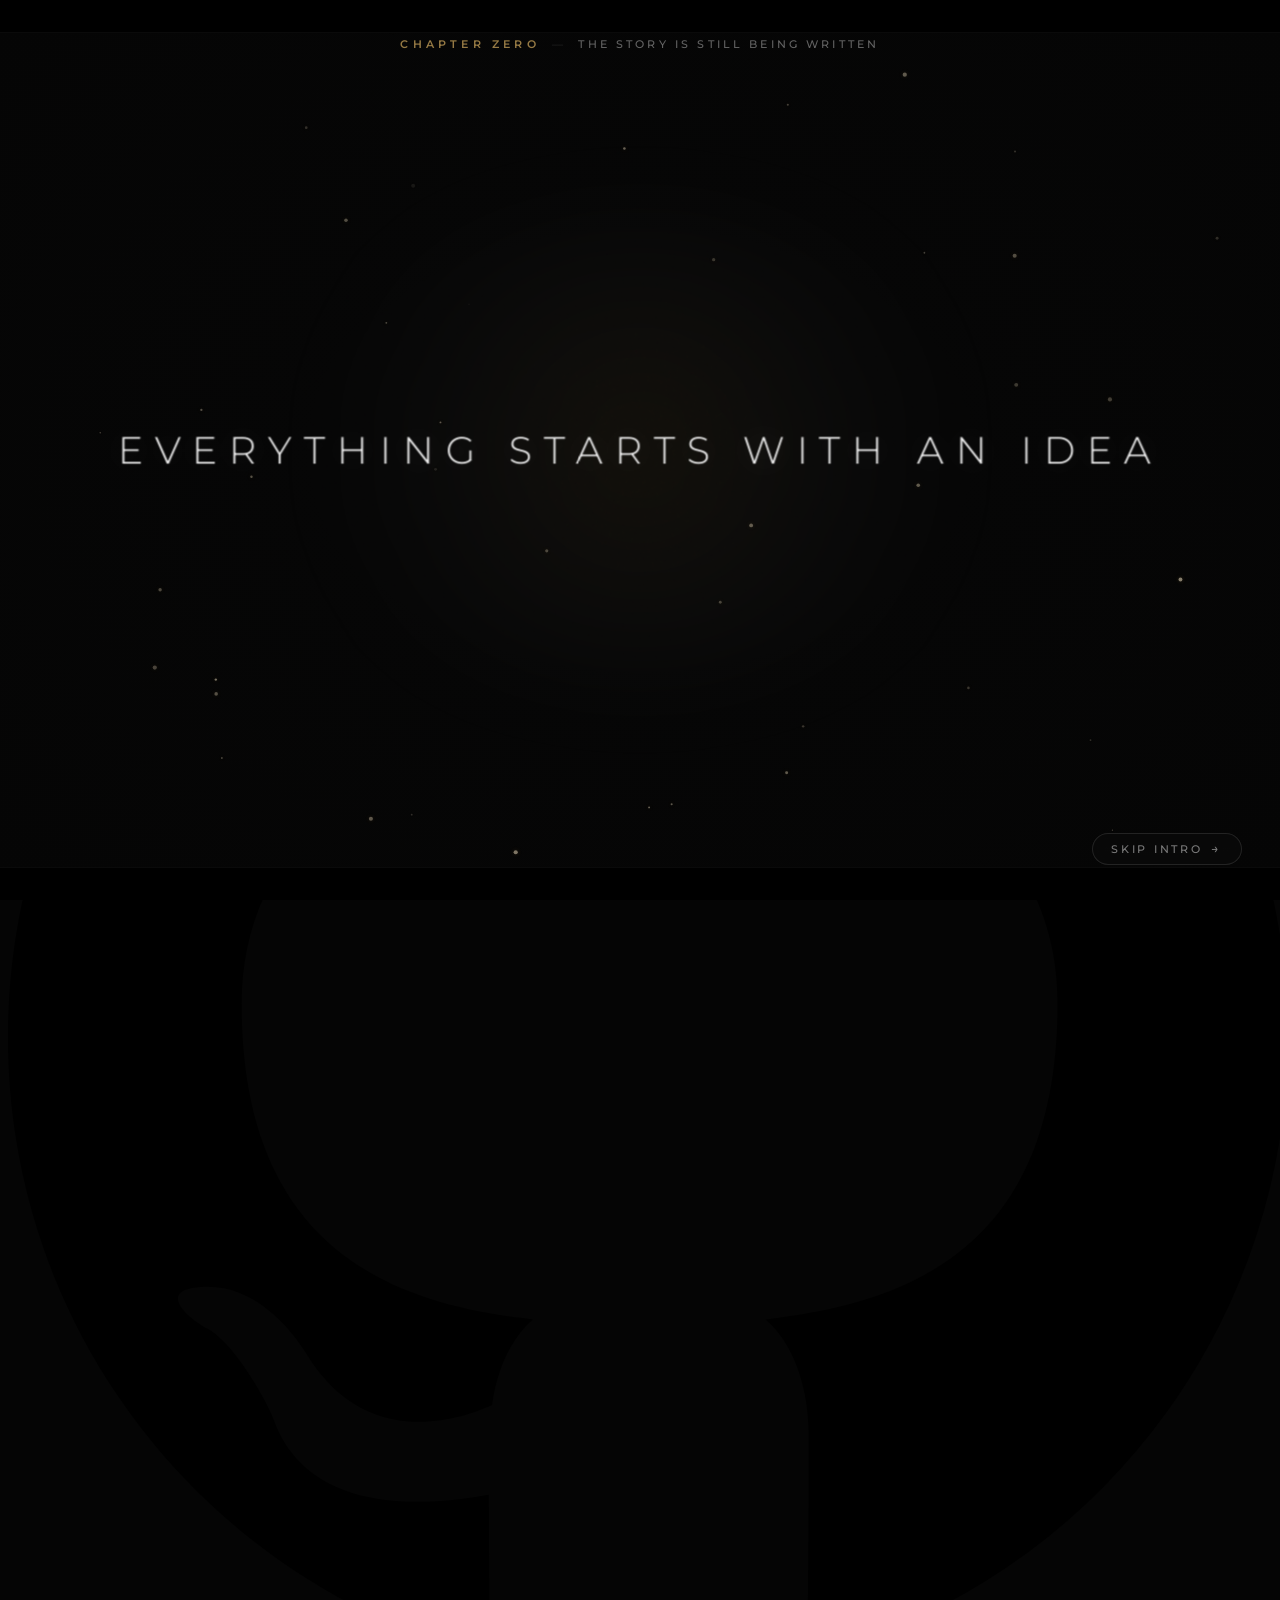
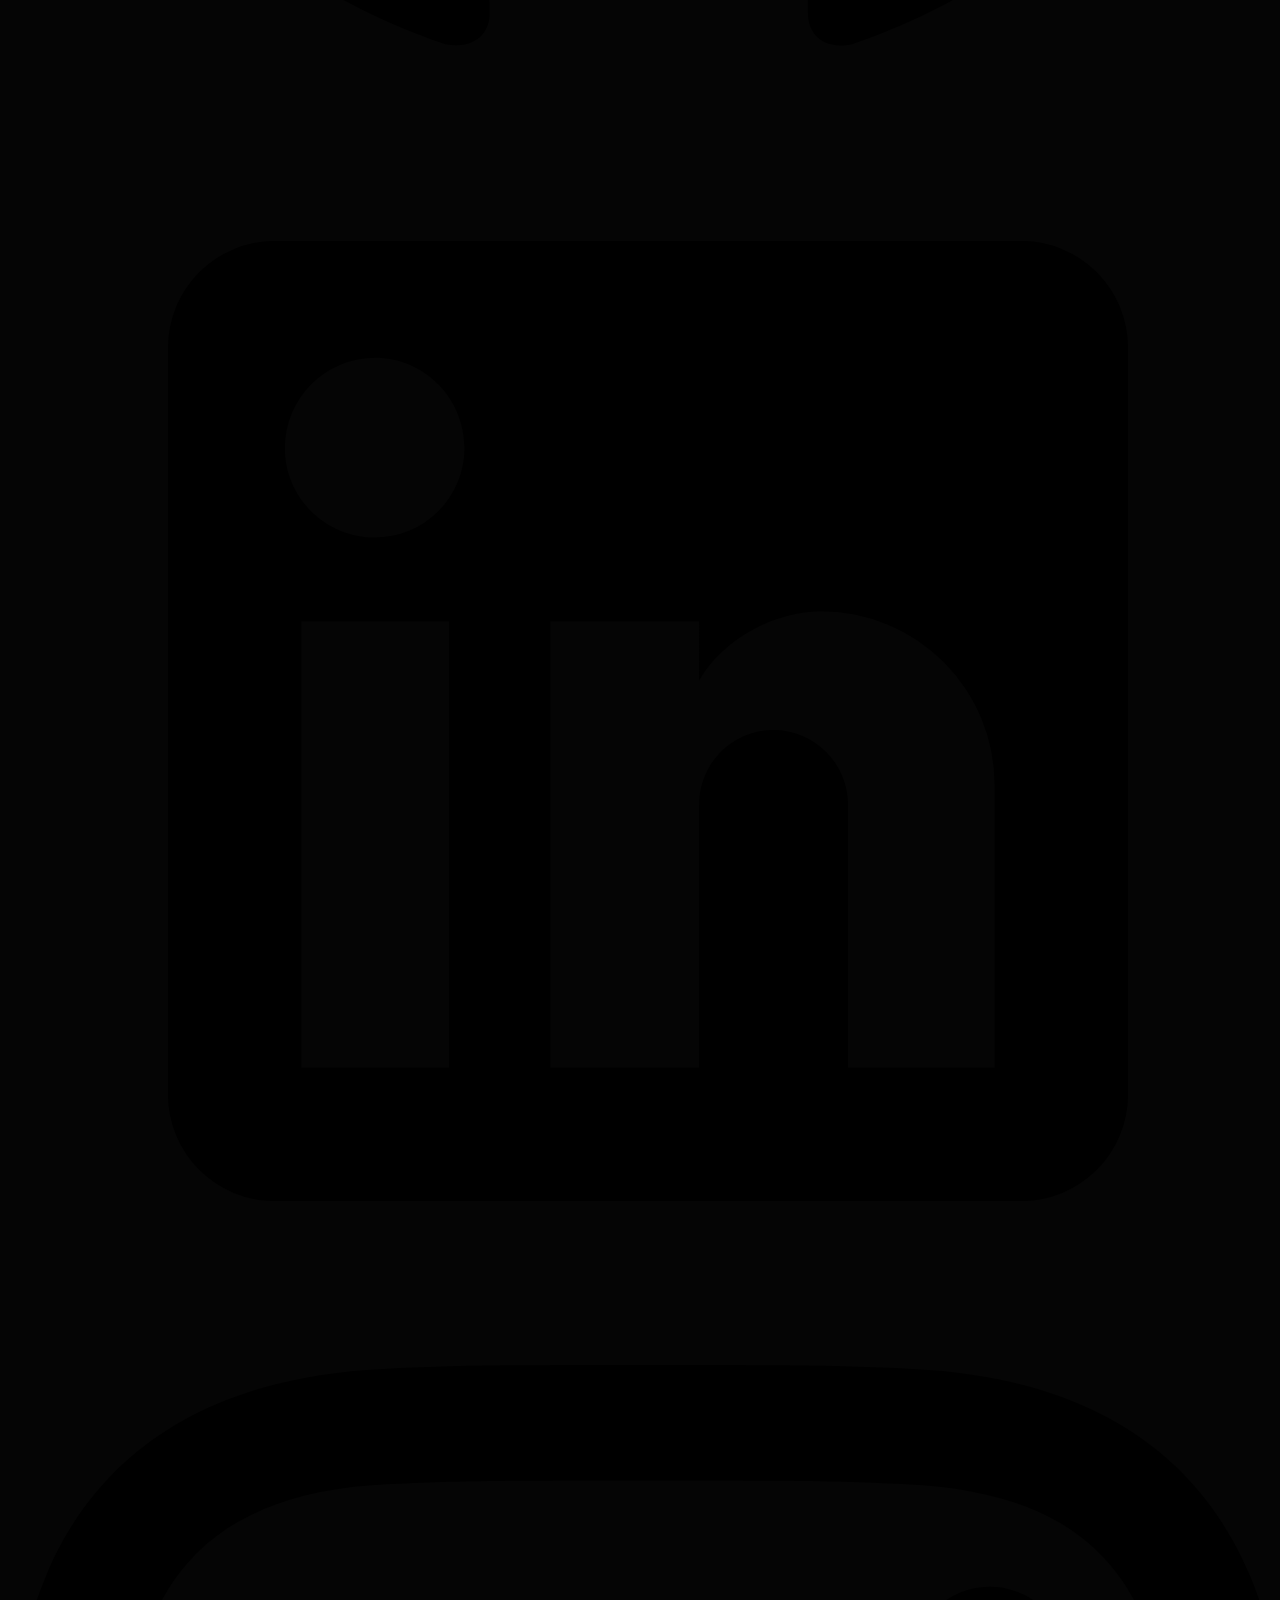
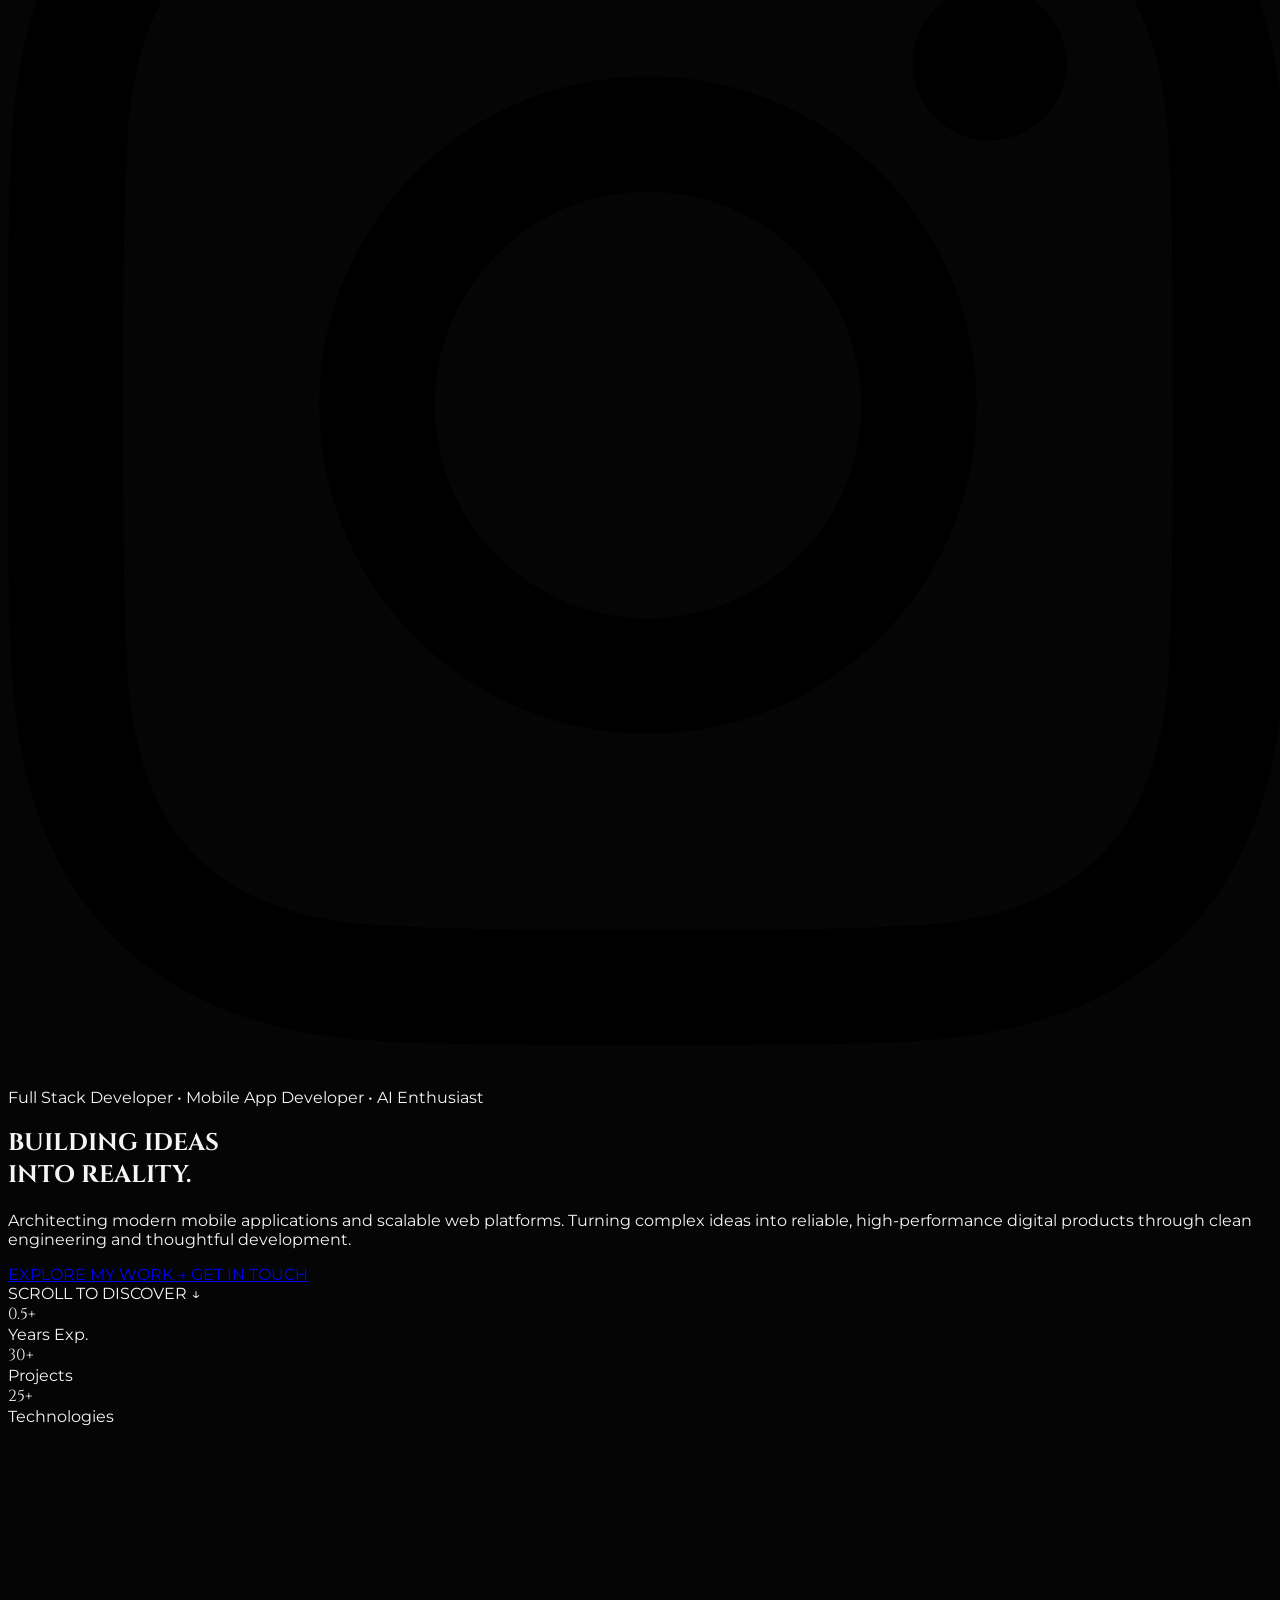
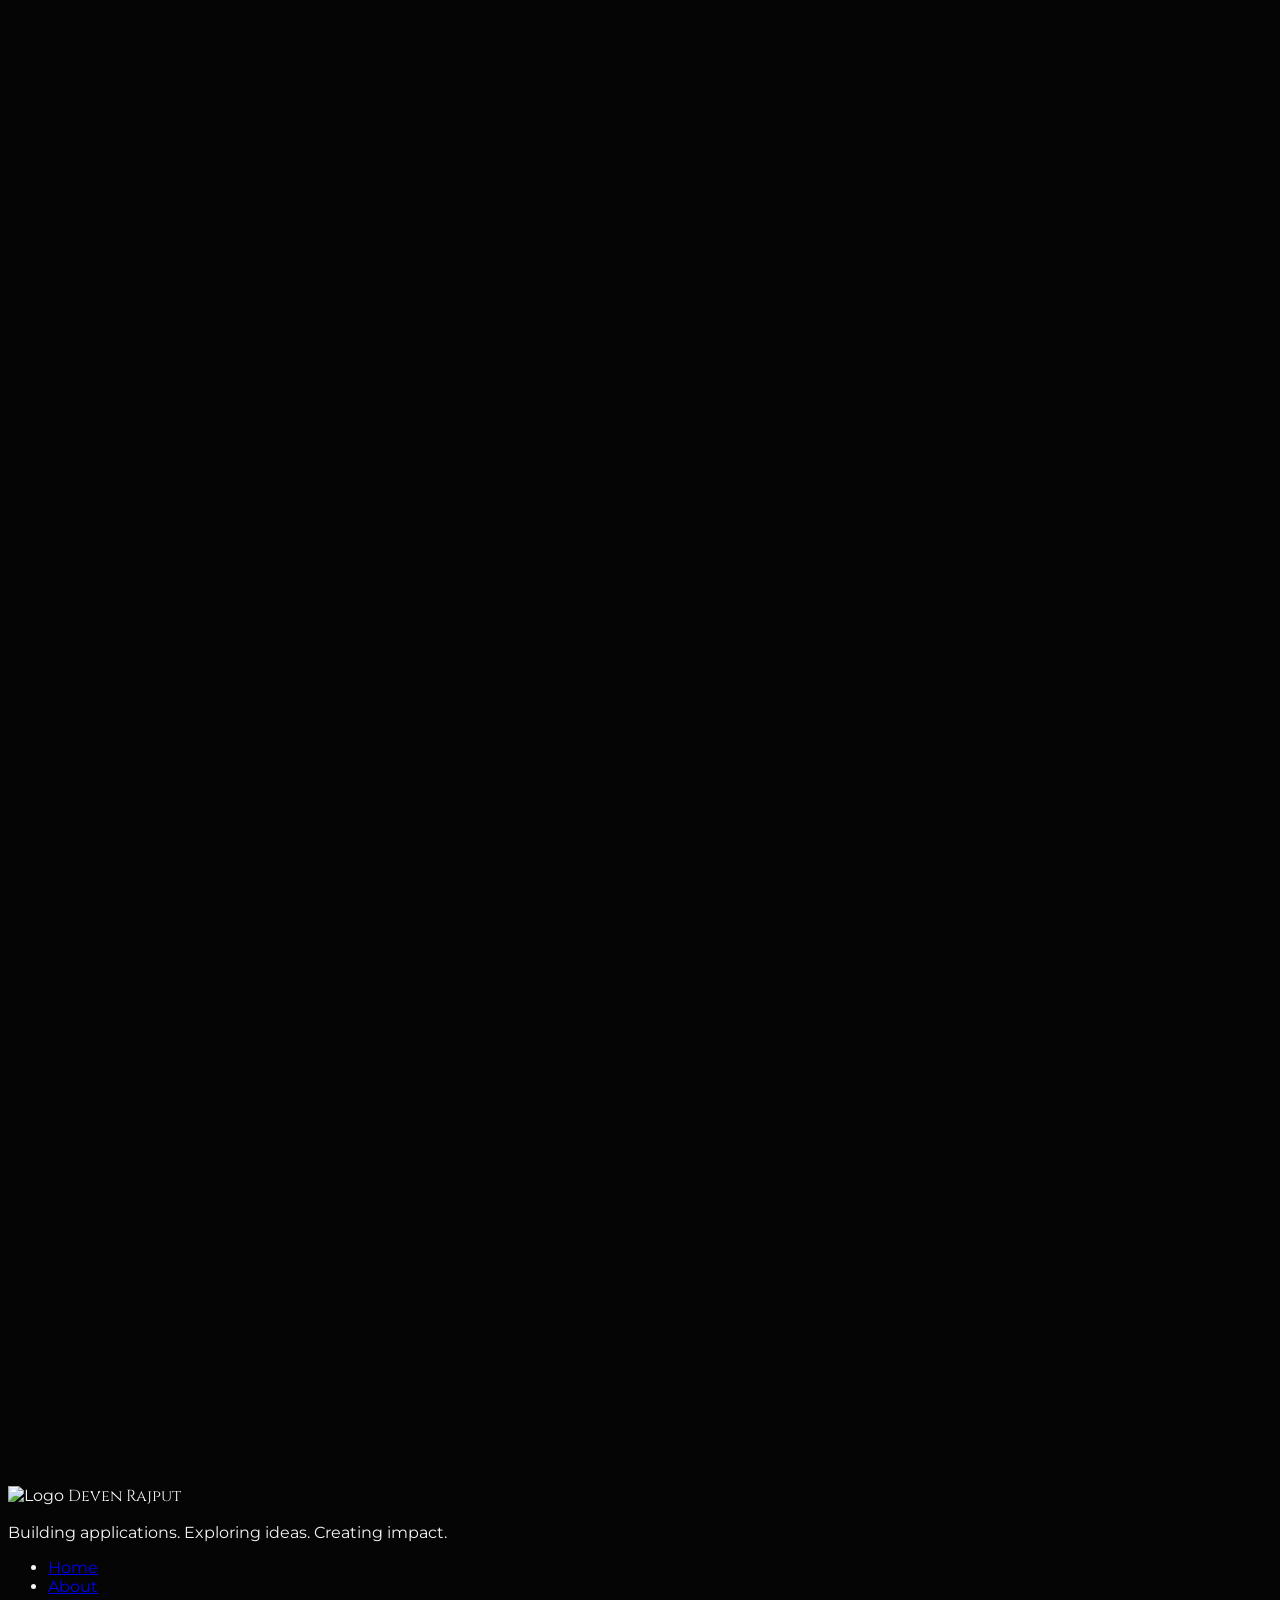
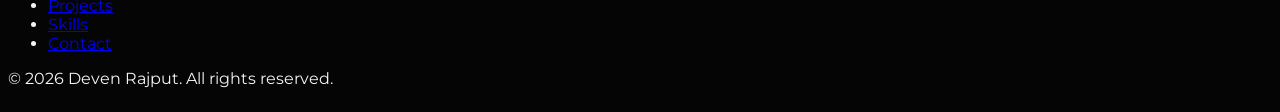
==== commit 82474211: "feat(cinematic): implement Phase 1-3 visual identity, floating navigation, and hero section" ====
--- a/index.html
+++ b/index.html
@@ -1,9 +1,9 @@
 <!DOCTYPE html>
-<html lang="en" class="scroll-smooth">
+<html lang="en" class="dark scroll-smooth">
 <head>
     <meta charset="UTF-8">
     <meta name="viewport" content="width=device-width, initial-scale=1.0">
-    <title>Deven Rajput - Full Stack App & Web Developer</title>
+    <title>Deven Rajput — Full Stack Developer & AI Enthusiast</title>
     
     <!-- External Libraries & Frameworks -->
     <script src="https://cdn.tailwindcss.com"></script>
@@ -23,17 +23,32 @@
             theme: {
                 extend: {
                     colors: {
+                        gold: {
+                            DEFAULT: '#c5a059',
+                            light: '#dfba73',
+                            dark: '#9e7f3b',
+                            muted: 'rgba(197, 160, 89, 0.85)',
+                            glow: 'rgba(197, 160, 89, 0.35)'
+                        },
+                        cinema: {
+                            black: '#050505',
+                            card: '#0a0a09',
+                            surface: '#0e0e0d',
+                            border: 'rgba(255, 255, 255, 0.08)'
+                        },
                         lime: {
-                            DEFAULT: '#d4f742',
-                            light: '#e1fa5c',
-                            dark: '#bfe329'
+                            DEFAULT: '#c5a059',
+                            light: '#dfba73',
+                            dark: '#9e7f3b'
                         },
-                        obsidian: '#090a08',
-                        darkcard: '#0e0f0d',
+                        obsidian: '#050505',
+                        darkcard: '#0a0a09',
                     },
                     fontFamily: {
-                        sans: ['"Plus Jakarta Sans"', 'Poppins', 'sans-serif'],
-                        display: ['"Outfit"', '"Plus Jakarta Sans"', 'sans-serif'],
+                        cinzel: ['"Cinzel"', 'serif'],
+                        serif: ['"Cinzel"', 'serif'],
+                        sans: ['"Montserrat"', '"Plus Jakarta Sans"', 'sans-serif'],
+                        display: ['"Cinzel"', '"Outfit"', 'serif'],
                     }
                 }
             }
@@ -43,7 +58,7 @@
     <!-- Custom CSS -->
     <link rel="stylesheet" href="css/style.css">
 </head>
-<body class="antialiased text-gray-900 dark:text-gray-100 transition-colors duration-300 relative min-h-screen">
+<body class="antialiased bg-[#050505] text-[#f5f5f5] selection:bg-[#c5a059] selection:text-black transition-colors duration-300 relative min-h-screen overflow-x-hidden">
 
     <!-- ==================== CINEMATIC MOVIE INTRO: CHAPTER ZERO ==================== -->
     <div id="cinematic-intro" class="cinematic-intro-root" role="region" aria-label="Cinematic Portfolio Intro">
@@ -114,56 +129,56 @@
         </button>
     </div>
 
-    <!-- Global Fixed Cloud Background (Optimized without bg-fixed for 60fps scrolling) -->
-    <div class="fixed inset-0 pointer-events-none bg-cover bg-center bg-no-repeat" style="z-index: -20; background-image: url('images/contact-clouds.jpg');"></div>
-    <!-- Global Ambient Theme Overlay (Optimized without heavy full-screen blur) -->
-    <div class="fixed inset-0 pointer-events-none bg-white/45 dark:bg-[#070706]/75 transition-colors duration-500" style="z-index: -10;"></div>
-
-    <!-- ==================== HEADER ==================== -->
-    <header id="header" class="fixed top-0 left-0 w-full z-50 transition-all duration-300 py-3 sm:py-4 px-4 sm:px-8">
-        <nav class="max-w-[1360px] mx-auto flex justify-between items-center">
-            <!-- Brand Logo -->
+    <!-- Global Cinematic Background Architecture -->
+    <div class="fixed inset-0 pointer-events-none bg-[#050505]" style="z-index: -30;"></div>
+    <!-- Global Atmospheric Spotlight -->
+    <div class="fixed inset-0 pointer-events-none" style="z-index: -25; background: radial-gradient(circle at 50% 25%, rgba(197, 160, 89, 0.05) 0%, rgba(255, 255, 255, 0.01) 35%, transparent 70%);"></div>
+    <!-- Global Film Grain Overlay -->
+    <div class="fixed inset-0 pointer-events-none intro-grain-overlay opacity-30" style="z-index: -20;"></div>
+
+    <!-- ==================== CINEMATIC GLOBAL NAVIGATION ==================== -->
+    <header id="header" class="fixed top-0 left-0 w-full z-50 transition-all duration-500 py-4 sm:py-5 px-4 sm:px-8">
+        <nav class="max-w-[1380px] mx-auto flex items-center justify-between">
+            <!-- Brand Wordmark: DEV. -->
             <a href="#home" class="flex items-center gap-2 group cursor-pointer" aria-label="Home">
-                <div class="w-11 h-11 rounded-full bg-black flex items-center justify-center p-2 shadow-md transition-transform duration-300 group-hover:scale-105 border border-black/10">
-                    <img src="images/logo.png" alt="Logo" class="w-full h-full object-contain">
-                </div>
+                <span class="font-cinzel text-xl sm:text-2xl font-bold tracking-[0.25em] text-white group-hover:text-[#c5a059] transition-colors duration-300">
+                    DEV<span class="text-[#c5a059] group-hover:text-white transition-colors duration-300">.</span>
+                </span>
+                <span class="hidden sm:inline-block font-mono text-[9px] tracking-[0.35em] text-gray-500 border-l border-white/10 pl-2.5 uppercase">
+                    PORTFOLIO
+                </span>
             </a>
 
             <!-- Floating Nav Pill (Desktop) -->
-            <div class="hidden md:flex items-center bg-[#f0f2f5]/90 dark:bg-neutral-900/90 backdrop-blur-md px-1.5 py-1.5 rounded-full border border-gray-200/70 dark:border-white/10 shadow-sm nav-pill">
-                <ul class="flex items-center space-x-1 text-sm font-medium">
+            <div id="desktop-nav-bar" class="hidden md:flex items-center bg-[#0d0d0c]/70 backdrop-blur-md px-2 py-1.5 rounded-full border border-white/10 shadow-[0_4px_30px_rgba(0,0,0,0.5)] nav-pill">
+                <ul class="flex items-center space-x-1 text-xs tracking-[0.18em] font-medium font-sans uppercase">
                     <li>
-                        <a href="#home" class="nav-link nav-tab active-link px-5 py-2 rounded-full font-semibold transition-all duration-300 inline-block bg-[#d4f742] text-black shadow-sm">Home</a>
+                        <a href="#about" class="nav-link nav-tab px-4 py-2 rounded-full text-gray-400 hover:text-white transition-all duration-300 hover:bg-white/[0.06] inline-block">About</a>
                     </li>
                     <li>
-                        <a href="#about" class="nav-link nav-tab px-4 py-2 rounded-full text-gray-700 dark:text-gray-300 hover:text-black dark:hover:text-white transition-all duration-300 hover:bg-white/70 dark:hover:bg-white/10 inline-block">About</a>
+                        <a href="#projects" class="nav-link nav-tab px-4 py-2 rounded-full text-gray-400 hover:text-white transition-all duration-300 hover:bg-white/[0.06] inline-block">Projects</a>
                     </li>
                     <li>
-                        <a href="#projects" class="nav-link nav-tab px-4 py-2 rounded-full text-gray-700 dark:text-gray-300 hover:text-black dark:hover:text-white transition-all duration-300 hover:bg-white/70 dark:hover:bg-white/10 inline-block">Portfolio</a>
+                        <a href="#qualifications" class="nav-link nav-tab px-4 py-2 rounded-full text-gray-400 hover:text-white transition-all duration-300 hover:bg-white/[0.06] inline-block">Experience</a>
                     </li>
                     <li>
-                        <a href="#skills" class="nav-link nav-tab px-4 py-2 rounded-full text-gray-700 dark:text-gray-300 hover:text-black dark:hover:text-white transition-all duration-300 hover:bg-white/70 dark:hover:bg-white/10 inline-block">Skills</a>
+                        <a href="#skills" class="nav-link nav-tab px-4 py-2 rounded-full text-gray-400 hover:text-white transition-all duration-300 hover:bg-white/[0.06] inline-block">Skills</a>
                     </li>
                     <li>
-                        <a href="#contact" class="nav-link nav-tab px-4 py-2 rounded-full text-gray-700 dark:text-gray-300 hover:text-black dark:hover:text-white transition-all duration-300 hover:bg-white/70 dark:hover:bg-white/10 inline-block">Contact</a>
+                        <a href="#contact" class="nav-link nav-tab px-4 py-2 rounded-full text-gray-400 hover:text-white transition-all duration-300 hover:bg-white/[0.06] inline-block">Contact</a>
                     </li>
                 </ul>
             </div>
 
-            <!-- Right Side: Let's talk & Theme Switcher & Mobile Menu -->
+            <!-- Right Side: Contact CTA & Mobile Hamburger -->
             <div class="flex items-center gap-3">
-                <a href="#contact" class="hidden sm:inline-flex items-center gap-2 px-5 py-2.5 rounded-full border border-gray-300 dark:border-white/20 bg-white/90 dark:bg-neutral-900/80 backdrop-blur-sm text-gray-900 dark:text-white font-medium text-sm transition-all duration-300 hover:bg-black hover:text-white hover:border-black dark:hover:bg-white dark:hover:text-black shadow-sm group">
-                    <i data-lucide="message-square" class="w-4 h-4 transition-transform duration-300 group-hover:scale-110"></i>
-                    <span>Let's talk</span>
+                <a href="#contact" class="hidden sm:inline-flex items-center gap-2 px-5 py-2.5 rounded-full border border-[#c5a059]/40 bg-[#c5a059]/10 hover:bg-[#c5a059] text-gray-200 hover:text-black font-mono text-xs uppercase tracking-[0.2em] transition-all duration-300 shadow-sm hover:shadow-[0_0_20px_rgba(197,160,89,0.3)] group">
+                    <span>LET'S TALK</span>
+                    <span class="group-hover:translate-x-0.5 transition-transform">→</span>
                 </a>
 
-                <!-- Theme Toggle Button -->
-                <button id="theme-button" class="w-10 h-10 rounded-full flex items-center justify-center border border-gray-200 dark:border-white/10 bg-white/80 dark:bg-white/5 text-gray-700 dark:text-gray-300 hover:text-black dark:hover:text-white transition-all duration-200 cursor-pointer" aria-label="Toggle Theme">
-                    <i data-lucide="sun" class="w-4 h-4"></i>
-                </button>
-
                 <!-- Mobile Hamburger Toggle -->
-                <button id="nav-toggle" class="md:hidden w-10 h-10 rounded-full bg-gray-100 dark:bg-white/10 flex items-center justify-center text-gray-800 dark:text-white transition-transform active:scale-95" aria-label="Open Navigation">
+                <button id="nav-toggle" class="md:hidden w-10 h-10 rounded-full bg-white/[0.06] border border-white/10 flex items-center justify-center text-gray-300 hover:text-white transition-transform active:scale-95" aria-label="Open Navigation">
                     <i data-lucide="menu" class="w-5 h-5"></i>
                 </button>
             </div>
@@ -171,154 +186,151 @@
     </header>
 
     <!-- Mobile Navigation Backdrop Overlay -->
-    <div id="mobile-menu-overlay" class="fixed inset-0 bg-black/50 backdrop-blur-sm z-40 hidden opacity-0 transition-opacity duration-300 md:hidden" aria-hidden="true"></div>
+    <div id="mobile-menu-overlay" class="fixed inset-0 bg-black/80 backdrop-blur-md z-40 hidden opacity-0 transition-opacity duration-300 md:hidden" aria-hidden="true"></div>
 
     <!-- Mobile Navigation Drawer -->
-    <div id="mobile-menu" class="fixed top-0 -right-full w-4/5 max-w-sm h-full bg-white/95 dark:bg-[#0c0d0c]/95 backdrop-blur-xl z-50 transition-all duration-300 shadow-2xl p-6 flex flex-col justify-between md:hidden">
+    <div id="mobile-menu" class="fixed top-0 -right-full w-4/5 max-w-sm h-full bg-[#0a0a09]/95 backdrop-blur-xl border-l border-white/10 z-50 transition-all duration-300 shadow-2xl p-6 sm:p-8 flex flex-col justify-between md:hidden">
         <div>
-            <div class="flex items-center justify-between pb-6 border-b border-gray-100 dark:border-neutral-800">
-                <div class="flex items-center gap-3">
-                    <img src="images/logo.png" alt="Logo" class="w-9 h-9 rounded-full bg-black p-1.5">
-                    <span class="font-bold text-lg font-display">Deven</span>
-                </div>
-                <button id="nav-close" class="p-2 rounded-full hover:bg-gray-100 dark:hover:bg-white/10 transition-colors" aria-label="Close Navigation">
+            <div class="flex items-center justify-between pb-6 border-b border-white/10">
+                <div class="flex items-center gap-2">
+                    <span class="font-cinzel text-xl font-bold tracking-[0.25em] text-white">DEV<span class="text-[#c5a059]">.</span></span>
+                </div>
+                <button id="nav-close" class="p-2 rounded-full hover:bg-white/10 text-gray-400 hover:text-white transition-colors" aria-label="Close Navigation">
                     <i data-lucide="x" class="w-5 h-5"></i>
                 </button>
             </div>
-            <ul class="flex flex-col space-y-2 mt-6 text-base font-medium">
-                <li><a href="#home" class="nav-link block px-4 py-3 rounded-xl bg-[#d4f742] text-black font-semibold">Home</a></li>
-                <li><a href="#about" class="nav-link block px-4 py-3 rounded-xl hover:bg-gray-100 dark:hover:bg-white/5 transition-colors">About</a></li>
-                <li><a href="#projects" class="nav-link block px-4 py-3 rounded-xl hover:bg-gray-100 dark:hover:bg-white/5 transition-colors">Portfolio</a></li>
-                <li><a href="#skills" class="nav-link block px-4 py-3 rounded-xl hover:bg-gray-100 dark:hover:bg-white/5 transition-colors">Skills</a></li>
-                <li><a href="#services" class="nav-link block px-4 py-3 rounded-xl hover:bg-gray-100 dark:hover:bg-white/5 transition-colors">Services</a></li>
-                <li><a href="#contact" class="nav-link block px-4 py-3 rounded-xl hover:bg-gray-100 dark:hover:bg-white/5 transition-colors">Contact</a></li>
+            <ul class="flex flex-col space-y-3 mt-8 text-sm uppercase tracking-[0.22em] font-sans">
+                <li><a href="#about" class="nav-link block px-4 py-3 rounded-xl text-gray-300 hover:text-[#c5a059] hover:bg-white/[0.04] transition-colors"><span class="text-xs text-[#c5a059]/60 font-mono mr-2">01</span> About</a></li>
+                <li><a href="#projects" class="nav-link block px-4 py-3 rounded-xl text-gray-300 hover:text-[#c5a059] hover:bg-white/[0.04] transition-colors"><span class="text-xs text-[#c5a059]/60 font-mono mr-2">02</span> Projects</a></li>
+                <li><a href="#qualifications" class="nav-link block px-4 py-3 rounded-xl text-gray-300 hover:text-[#c5a059] hover:bg-white/[0.04] transition-colors"><span class="text-xs text-[#c5a059]/60 font-mono mr-2">03</span> Experience</a></li>
+                <li><a href="#skills" class="nav-link block px-4 py-3 rounded-xl text-gray-300 hover:text-[#c5a059] hover:bg-white/[0.04] transition-colors"><span class="text-xs text-[#c5a059]/60 font-mono mr-2">04</span> Skills</a></li>
+                <li><a href="#contact" class="nav-link block px-4 py-3 rounded-xl text-gray-300 hover:text-[#c5a059] hover:bg-white/[0.04] transition-colors"><span class="text-xs text-[#c5a059]/60 font-mono mr-2">05</span> Contact</a></li>
             </ul>
         </div>
-        <div class="pt-6 border-t border-gray-100 dark:border-neutral-800">
-            <a href="#contact" class="w-full flex items-center justify-center gap-2 py-3 px-6 rounded-full bg-black text-white dark:bg-white dark:text-black font-medium transition-transform active:scale-95">
-                <i data-lucide="message-square" class="w-4 h-4"></i>
-                <span>Let's talk</span>
+        <div class="pt-6 border-t border-white/10">
+            <a href="#contact" class="w-full flex items-center justify-center gap-2 py-3 px-6 rounded-full bg-[#c5a059] text-black font-semibold tracking-wider text-xs uppercase transition-transform active:scale-95 shadow-[0_0_20px_rgba(197,160,89,0.3)]">
+                <span>LET'S TALK</span>
+                <span>→</span>
             </a>
         </div>
     </div>
 
     <main>
         <!-- ==================== HOME / HERO SECTION ==================== -->
-        <section id="home" class="w-full pt-20 sm:pt-24 pb-12 sm:pb-16 px-3 sm:px-6 md:px-8">
-            <div class="max-w-[1360px] mx-auto">
-                <!-- Main Dark Hero Card -->
-                <div class="hero-card relative w-full rounded-[28px] sm:rounded-[36px] md:rounded-[46px] bg-[#0a0a08] border border-white/5 overflow-hidden shadow-2xl min-h-[640px] md:min-h-[720px] lg:min-h-[780px] flex flex-col justify-between p-6 sm:p-10 md:p-14 transition-all">
-                    
-                    <!-- Hero Portrait Background Layer -->
-                    <div class="absolute inset-0 w-full h-full pointer-events-none overflow-hidden select-none z-0">
-                        <!-- Ambient Glow behind portrait -->
-                        <div class="absolute top-1/2 left-1/2 -translate-x-1/2 -translate-y-1/2 w-[650px] h-[650px] bg-gradient-to-tr from-lime-500/10 via-amber-500/5 to-transparent rounded-full blur-[100px] pointer-events-none opacity-60"></div>
-                        <!-- Clean Studio Portrait Image -->
-                        <img src="images/hero-clean.png" alt="Deven Rajput - Designer & Developer" class="hero-portrait-img absolute inset-0 w-full h-full object-cover md:object-cover object-center select-none transition-transform duration-700 ease-out">
-                        <!-- Subtle vignette gradient to ensure perfect text readability on all resolutions -->
-                        <div class="absolute inset-0 bg-gradient-to-r from-[#0a0a08]/90 via-[#0a0a08]/40 to-transparent lg:from-[#0a0a08]/70 lg:via-transparent pointer-events-none"></div>
-                        <div class="absolute inset-0 bg-gradient-to-t from-[#0a0a08]/80 via-transparent to-transparent md:hidden pointer-events-none"></div>
-                    </div>
-
-                    <!-- Top Row: Floating Social Acc Widget on the Right -->
-                    <div class="hero-social-row relative z-10 flex justify-end w-full">
-                        <!-- Social Acc. : Glassmorphic Widget Card -->
-                        <div class="hero-exp-card bg-[#141514]/85 backdrop-blur-md border border-white/10 rounded-2xl p-4 sm:p-5 shadow-2xl max-w-[210px] sm:max-w-[225px] w-full transition-all duration-300 hover:border-white/20 hover:shadow-[#d4f742]/5">
-                            <div class="hero-social-header text-[11px] font-semibold tracking-wider text-gray-400 uppercase mb-3 text-left font-sans flex items-center justify-between">
-                                <span>Social Acc. :</span>
-                                <span class="hero-social-status inline-flex items-center gap-1.5 text-[10px] text-lime-400 font-mono font-medium">
-                                    <span class="w-1.5 h-1.5 rounded-full bg-lime-400 animate-pulse"></span>
-                                    <span>Online</span>
-                                </span>
-                            </div>
-                            <!-- 3 Social Accounts: GitHub, LinkedIn, Instagram -->
-                            <div class="flex items-center justify-between gap-2.5">
-                                <!-- GitHub -->
-                                <a href="https://github.com/bossdevhere" target="_blank" rel="noopener noreferrer" class="exp-icon-item group w-11 h-11 sm:w-12 sm:h-12 rounded-xl bg-white/[0.06] hover:bg-white/15 border border-white/10 hover:border-white/30 flex items-center justify-center text-gray-300 hover:text-white transition-all duration-300 hover:scale-110 hover:shadow-[0_0_15px_rgba(255,255,255,0.2)] cursor-pointer" title="GitHub (@bossdevhere)">
-                                    <svg class="w-5 h-5 fill-current transition-transform duration-300 group-hover:scale-110" viewBox="0 0 24 24">
-                                        <path d="M12 0C5.37 0 0 5.37 0 12c0 5.31 3.435 9.795 8.205 11.385.6.105.825-.255.825-.57 0-.285-.015-1.23-.015-2.235-3.015.555-3.795-.735-4.035-1.41-.135-.345-.72-1.41-1.23-1.695-.42-.225-1.02-.78-.015-.795.945-.015 1.62.87 1.845 1.23 1.08 1.815 2.805 1.305 3.495.99.105-.78.42-1.305.765-1.605-2.67-.3-5.46-1.335-5.46-5.925 0-1.305.465-2.385 1.23-3.225-.12-.3-.54-1.53.12-3.18 0 0 1.005-.315 3.3 1.23.96-.27 1.98-.405 3-.405s2.04.135 3 .405c2.295-1.56 3.3-1.23 3.3-1.23.66 1.65.24 2.88.12 3.18.765.84 1.23 1.905 1.23 3.225 0 4.605-2.805 5.625-5.475 5.925.435.375.81 1.095.81 2.22 0 1.605-.015 2.895-.015 3.3 0 .315.225.69.825.57A12.02 12.02 0 0024 12c0-6.63-5.37-12-12-12z"/>
-                                    </svg>
-                                </a>
-                                <!-- LinkedIn -->
-                                <a href="https://www.linkedin.com/in/devenrajput/" target="_blank" rel="noopener noreferrer" class="exp-icon-item group w-11 h-11 sm:w-12 sm:h-12 rounded-xl bg-white/[0.06] hover:bg-[#0a66c2]/15 border border-white/10 hover:border-[#0a66c2]/40 flex items-center justify-center text-gray-300 hover:text-[#0a66c2] transition-all duration-300 hover:scale-110 hover:shadow-[0_0_15px_rgba(10,102,194,0.3)] cursor-pointer" title="LinkedIn (Deven Rajput)">
-                                    <svg class="w-5 h-5 fill-current transition-transform duration-300 group-hover:scale-110" viewBox="0 0 24 24">
-                                        <path d="M19 3a2 2 0 0 1 2 2v14a2 2 0 0 1-2 2H5a2 2 0 0 1-2-2V5a2 2 0 0 1 2-2h14m-.5 15.5v-5.3a3.26 3.26 0 0 0-3.26-3.26c-.85 0-1.84.52-2.28 1.3v-1.11h-2.79v8.37h2.79v-4.93c0-.77.62-1.4 1.39-1.4a1.4 1.4 0 0 1 1.4 1.4v4.93h2.75M6.88 8.56a1.68 1.68 0 0 0 1.68-1.68c0-.93-.75-1.69-1.68-1.69a1.69 1.69 0 0 0-1.69 1.69c0 .93.76 1.68 1.69 1.68m1.39 9.94v-8.37H5.5v8.37h2.77z"/>
-                                    </svg>
-                                </a>
-                                <!-- Instagram -->
-                                <a href="https://www.instagram.com/hey.im.dev/" target="_blank" rel="noopener noreferrer" class="exp-icon-item group w-11 h-11 sm:w-12 sm:h-12 rounded-xl bg-white/[0.06] hover:bg-pink-500/15 border border-white/10 hover:border-pink-500/40 flex items-center justify-center text-gray-300 hover:text-pink-400 transition-all duration-300 hover:scale-110 hover:shadow-[0_0_15px_rgba(225,48,108,0.25)] cursor-pointer" title="Instagram (@hey.im.dev)">
-                                    <svg class="w-5 h-5 fill-current transition-transform duration-300 group-hover:scale-110" viewBox="0 0 24 24">
-                                        <path d="M12 2.163c3.204 0 3.584.012 4.85.07 3.252.148 4.771 1.691 4.919 4.919.058 1.265.069 1.645.069 4.849 0 3.205-.012 3.584-.069 4.849-.149 3.225-1.664 4.771-4.919 4.919-1.266.058-1.644.07-4.85.07-3.204 0-3.584-.012-4.849-.07-3.26-.149-4.771-1.699-4.919-4.92-.058-1.265-.07-1.644-.07-4.849 0-3.204.013-3.583.07-4.849.149-3.227 1.664-4.771 4.919-4.919 1.266-.057 1.645-.069 4.849-.069zm0-2.163c-3.259 0-3.667.014-4.947.072-4.358.2-6.78 2.618-6.98 6.98-.059 1.281-.073 1.689-.073 4.948 0 3.259.014 3.668.072 4.948.2 4.358 2.618 6.78 6.98 6.98 1.281.058 1.689.072 4.948.072 3.259 0 3.668-.014 4.948-.072 4.354-.2 6.782-2.618 6.979-6.98.059-1.28.073-1.689.073-4.948 0-3.259-.014-3.667-.072-4.947-.196-4.354-2.617-6.78-6.979-6.98-1.281-.059-1.69-.073-4.949-.073zm0 5.838c-3.403 0-6.162 2.759-6.162 6.162s2.759 6.163 6.162 6.163 6.162-2.759 6.162-6.163c0-3.403-2.759-6.162-6.162-6.162zm0 10.162c-2.209 0-4-1.79-4-4 0-2.209 1.791-4 4-4s4 1.791 4 4c0 2.21-1.791 4-4 4zm6.406-11.845c-.796 0-1.441.645-1.441 1.44s.645 1.44 1.441 1.44c.795 0 1.439-.645 1.439-1.44s-.644-1.44-1.439-1.44z"/>
-                                    </svg>
-                                </a>
-                            </div>
-                        </div>
-                    </div>
-
-                    <!-- Middle / Left Content: Greeting, Role, Headline, Hire Me Button -->
-                    <div class="hero-main-content relative z-10 my-auto py-6 sm:py-8 max-w-2xl">
-                        <!-- Greeting -->
-                        <div class="hero-greeting inline-flex items-center gap-2 text-[#d4f742] font-semibold text-base sm:text-lg mb-3">
-                            <span>Hey</span>
-                            <span class="hero-wave inline-block transform origin-bottom-right">👋</span>
-                            <span class="text-white">I'm Deven Rajput</span>
-                        </div>
-
-                        <!-- Role Badge -->
-                        <div class="mb-5">
-                            <span class="inline-flex items-center gap-2 px-3.5 py-1.5 rounded-full bg-white/[0.06] border border-white/10 text-lime-400 font-mono text-xs sm:text-sm font-semibold tracking-wide shadow-sm">
-                                <span class="w-2 h-2 rounded-full bg-lime-400 animate-pulse"></span>
-                                <span>Full Stack App & Web Developer</span>
-                            </span>
-                        </div>
-
-                        <!-- Big Headline -->
-                        <h1 class="hero-title text-4xl sm:text-5xl md:text-6xl lg:text-[72px] font-extrabold text-white tracking-tight leading-[1.08] mb-8 font-display">
-                            <span class="block hero-title-line">Building Digital</span>
-                            <span class="block hero-title-line">Experiences That</span>
-                            <span class="block hero-title-line text-white/95">Make an Impact.</span>
-                        </h1>
-
-                        <!-- CTA Button -->
-                        <div class="hero-btn-container">
-                            <a href="#contact" class="hero-btn inline-flex items-center justify-center px-8 py-3.5 rounded-full bg-[#d4f742] hover:bg-[#e1fa5c] text-black font-bold text-base sm:text-lg transition-all duration-300 transform hover:scale-105 active:scale-95 shadow-lg shadow-[#d4f742]/20 group">
-                                <span>Hire Me</span>
-                            </a>
-                        </div>
-                    </div>
-
-                    <!-- Bottom Row: Left descriptor paragraph, Right 3-column stats -->
-                    <div class="hero-bottom-row relative z-10 flex flex-col lg:flex-row lg:items-end justify-between gap-8 pt-4">
-                        <!-- Descriptor on Left (Hidden on mobile for clean uncluttered layout, visible on desktop) -->
-                        <div class="hero-desc hidden md:block max-w-md text-gray-300 text-sm sm:text-[15px] leading-relaxed">
-                            <p>I build modern mobile applications and web platforms, turning ideas into reliable, scalable, and user-friendly digital products. From frontend experiences to backend systems, I enjoy bringing products to life through clean code and thoughtful development.</p>
-                        </div>
-
-                        <!-- 3 Stats Columns on Right -->
-                        <div class="hero-stats-row grid grid-cols-3 gap-6 sm:gap-8 lg:gap-10 max-w-lg w-full">
-                            <!-- Stat 1: 0.5+ Years of Experience -->
-                            <div class="hero-stat-item group cursor-default">
-                                <div class="text-3xl sm:text-4xl lg:text-[44px] font-extrabold text-white tracking-tight font-display stat-number" data-target="0.5" data-decimal="true" data-suffix="+">0.5+</div>
-                                <div class="text-xs sm:text-sm text-gray-400 mt-1 font-normal leading-snug">Years of Experience</div>
-                                <div class="stat-line w-full h-[1px] bg-white/20 mt-3 group-hover:bg-[#d4f742] transition-colors duration-300"></div>
-                            </div>
-
-                            <!-- Stat 2: 30+ Projects & Experiments -->
-                            <div class="hero-stat-item group cursor-default">
-                                <div class="text-3xl sm:text-4xl lg:text-[44px] font-extrabold text-white tracking-tight font-display stat-number" data-target="30" data-suffix="+">30+</div>
-                                <div class="text-xs sm:text-sm text-gray-400 mt-1 font-normal leading-snug">Projects & Experiments</div>
-                                <div class="stat-line w-full h-[1px] bg-white/20 mt-3 group-hover:bg-[#d4f742] transition-colors duration-300"></div>
-                            </div>
-
-                            <!-- Stat 3: 25+ Technologies & Tools -->
-                            <div class="hero-stat-item group cursor-default">
-                                <div class="text-3xl sm:text-4xl lg:text-[44px] font-extrabold text-white tracking-tight font-display stat-number" data-target="25" data-suffix="+">25+</div>
-                                <div class="text-xs sm:text-sm text-gray-400 mt-1 font-normal leading-snug">Technologies & Tools</div>
-                                <div class="stat-line w-full h-[1px] bg-white/20 mt-3 group-hover:bg-[#d4f742] transition-colors duration-300"></div>
-                            </div>
-                        </div>
-                    </div>
-
+        <section id="home" class="relative w-full min-h-screen flex flex-col justify-between pt-20 sm:pt-24 pb-6 sm:pb-8 px-4 sm:px-8 lg:px-12 overflow-hidden bg-[#050505]">
+            <!-- Atmospheric Lighting behind Hero -->
+            <div class="hero-ambient-glow absolute top-1/3 left-1/2 -translate-x-1/2 -translate-y-1/2 w-[800px] h-[550px] bg-gradient-to-tr from-[#c5a059]/10 via-[#c5a059]/5 to-transparent rounded-full blur-[130px] pointer-events-none z-0"></div>
+
+            <!-- Studio Portrait Layer with Cinematic Vignette -->
+            <div class="hero-portrait-wrapper absolute inset-0 w-full h-full pointer-events-none overflow-hidden select-none z-0">
+                <img src="images/hero-clean.png" alt="Deven Rajput - Full Stack Developer" class="hero-portrait-img absolute right-0 bottom-0 sm:top-6 w-full md:w-3/5 lg:w-[55%] h-full object-cover object-top opacity-50 lg:opacity-75 transition-transform duration-700 ease-out">
+                <!-- Gradients for pristine text readability -->
+                <div class="absolute inset-0 bg-gradient-to-r from-[#050505] via-[#050505]/85 to-transparent pointer-events-none"></div>
+                <div class="absolute inset-0 bg-gradient-to-t from-[#050505] via-transparent to-[#050505]/40 pointer-events-none"></div>
+            </div>
+
+            <!-- Top Row inside Hero: Eyebrow on Left, Social Widget on Right -->
+            <div class="relative z-10 max-w-[1380px] w-full mx-auto flex flex-col sm:flex-row sm:items-center justify-between gap-3 mb-2 sm:mb-4">
+                <!-- Eyebrow -->
+                <div class="hero-eyebrow-tag flex items-center gap-2 font-mono text-[9.5px] sm:text-xs tracking-[0.22em] sm:tracking-[0.28em] uppercase text-[#c5a059]">
+                    <span class="w-2 h-2 rounded-full bg-[#c5a059] animate-pulse"></span>
+                    <span>AVAILABLE FOR FREELANCE & FULL-TIME ROLES</span>
+                </div>
+
+                <!-- Social Accounts Widget -->
+                <div class="hero-exp-card hidden sm:flex items-center justify-between gap-3 bg-[#0e0e0d]/85 backdrop-blur-md border border-white/10 rounded-2xl px-4 py-2 shadow-2xl transition-all duration-300 hover:border-[#c5a059]/40">
+                    <span class="text-[11px] font-semibold tracking-wider text-gray-400 uppercase font-sans">Socials</span>
+                    <span class="inline-flex items-center gap-1.5 text-[9.5px] text-[#c5a059] font-mono mr-1">
+                        <span class="w-1.5 h-1.5 rounded-full bg-[#c5a059] animate-pulse"></span>
+                        <span>Online</span>
+                    </span>
+                    <div class="flex items-center gap-2">
+                        <!-- GitHub -->
+                        <a href="https://github.com/bossdevhere" target="_blank" rel="noopener noreferrer" class="w-7 h-7 rounded-lg bg-white/[0.05] hover:bg-[#c5a059]/20 border border-white/10 hover:border-[#c5a059]/50 flex items-center justify-center text-gray-300 hover:text-white transition-all duration-300 hover:scale-105" title="GitHub">
+                            <svg class="w-3.5 h-3.5 fill-current" viewBox="0 0 24 24"><path d="M12 0C5.37 0 0 5.37 0 12c0 5.31 3.435 9.795 8.205 11.385.6.105.825-.255.825-.57 0-.285-.015-1.23-.015-2.235-3.015.555-3.795-.735-4.035-1.41-.135-.345-.72-1.41-1.23-1.695-.42-.225-1.02-.78-.015-.795.945-.015 1.62.87 1.845 1.23 1.08 1.815 2.805 1.305 3.495.99.105-.78.42-1.305.765-1.605-2.67-.3-5.46-1.335-5.46-5.925 0-1.305.465-2.385 1.23-3.225-.12-.3-.54-1.53.12-3.18 0 0 1.005-.315 3.3 1.23.96-.27 1.98-.405 3-.405s2.04.135 3 .405c2.295-1.56 3.3-1.23 3.3-1.23.66 1.65.24 2.88.12 3.18.765.84 1.23 1.905 1.23 3.225 0 4.605-2.805 5.625-5.475 5.925.435.375.81 1.095.81 2.22 0 1.605-.015 2.895-.015 3.3 0 .315.225.69.825.57A12.02 12.02 0 0024 12c0-6.63-5.37-12-12-12z"/></svg>
+                        </a>
+                        <!-- LinkedIn -->
+                        <a href="https://www.linkedin.com/in/devenrajput/" target="_blank" rel="noopener noreferrer" class="w-7 h-7 rounded-lg bg-white/[0.05] hover:bg-[#c5a059]/20 border border-white/10 hover:border-[#c5a059]/50 flex items-center justify-center text-gray-300 hover:text-white transition-all duration-300 hover:scale-105" title="LinkedIn">
+                            <svg class="w-3.5 h-3.5 fill-current" viewBox="0 0 24 24"><path d="M19 3a2 2 0 0 1 2 2v14a2 2 0 0 1-2 2H5a2 2 0 0 1-2-2V5a2 2 0 0 1 2-2h14m-.5 15.5v-5.3a3.26 3.26 0 0 0-3.26-3.26c-.85 0-1.84.52-2.28 1.3v-1.11h-2.79v8.37h2.79v-4.93c0-.77.62-1.4 1.39-1.4a1.4 1.4 0 0 1 1.4 1.4v4.93h2.75M6.88 8.56a1.68 1.68 0 0 0 1.68-1.68c0-.93-.75-1.69-1.68-1.69a1.69 1.69 0 0 0-1.69 1.69c0 .93.76 1.68 1.69 1.68m1.39 9.94v-8.37H5.5v8.37h2.77z"/></svg>
+                        </a>
+                        <!-- Instagram -->
+                        <a href="https://www.instagram.com/hey.im.dev/" target="_blank" rel="noopener noreferrer" class="w-7 h-7 rounded-lg bg-white/[0.05] hover:bg-[#c5a059]/20 border border-white/10 hover:border-[#c5a059]/50 flex items-center justify-center text-gray-300 hover:text-white transition-all duration-300 hover:scale-105" title="Instagram">
+                            <svg class="w-3.5 h-3.5 fill-current" viewBox="0 0 24 24"><path d="M12 2.163c3.204 0 3.584.012 4.85.07 3.252.148 4.771 1.691 4.919 4.919.058 1.265.069 1.645.069 4.849 0 3.205-.012 3.584-.069 4.849-.149 3.225-1.664 4.771-4.919 4.919-1.266.058-1.644.07-4.85.07-3.204 0-3.584-.012-4.849-.07-3.26-.149-4.771-1.699-4.919-4.92-.058-1.265-.07-1.644-.07-4.849 0-3.204.013-3.583.07-4.849.149-3.227 1.664-4.771 4.919-4.919 1.266-.057 1.645-.069 4.849-.069zm0-2.163c-3.259 0-3.667.014-4.947.072-4.358.2-6.78 2.618-6.98 6.98-.059 1.281-.073 1.689-.073 4.948 0 3.259.014 3.668.072 4.948.2 4.358 2.618 6.78 6.98 6.98 1.281.058 1.689.072 4.948.072 3.259 0 3.668-.014 4.948-.072 4.354-.2 6.782-2.618 6.979-6.98.059-1.28.073-1.689.073-4.948 0-3.259-.014-3.667-.072-4.947-.196-4.354-2.617-6.78-6.979-6.98-1.281-.059-1.69-.073-4.949-.073zm0 5.838c-3.403 0-6.162 2.759-6.162 6.162s2.759 6.163 6.162 6.163 6.162-2.759 6.162-6.163c0-3.403-2.759-6.162-6.162-6.162zm0 10.162c-2.209 0-4-1.79-4-4 0-2.209 1.791-4 4-4s4 1.791 4 4c0 2.21-1.791 4-4 4zm6.406-11.845c-.796 0-1.441.645-1.441 1.44s.645 1.44 1.441 1.44c.795 0 1.439-.645 1.439-1.44s-.644-1.44-1.439-1.44z"/></svg>
+                        </a>
+                    </div>
+                </div>
+            </div>
+
+            <!-- Center Stage Content: Headline & Supporting Text & CTAs -->
+            <div class="relative z-10 max-w-[1380px] w-full mx-auto my-auto py-2 sm:py-3">
+                <div class="max-w-3xl">
+                    <!-- Supporting Role Tag -->
+                    <p class="hero-supporting-text font-mono text-[10.5px] sm:text-xs tracking-[0.25em] sm:tracking-[0.3em] uppercase text-[#c5a059] mb-3 sm:mb-4 font-medium">
+                        Full Stack Developer <span class="text-white/40">•</span> Mobile App Developer <span class="text-white/40">•</span> AI Enthusiast
+                    </p>
+
+                    <!-- Main Headline: BUILDING IDEAS INTO REALITY. -->
+                    <h1 class="hero-main-title font-cinzel text-4xl sm:text-5xl md:text-6xl lg:text-[72px] font-bold text-white tracking-tight leading-[1.08] sm:leading-[1.04] mb-3 sm:mb-4">
+                        <span class="hero-word-line block overflow-hidden">
+                            <span class="hero-word inline-block">BUILDING</span>
+                            <span class="hero-word inline-block">IDEAS</span>
+                        </span>
+                        <span class="hero-word-line block overflow-hidden">
+                            <span class="hero-word inline-block">INTO</span>
+                            <span class="hero-word inline-block text-[#c5a059]">REALITY.</span>
+                        </span>
+                    </h1>
+
+                    <!-- Bio Paragraph -->
+                    <p class="hero-bio-desc max-w-xl text-gray-300 text-xs sm:text-[14px] leading-relaxed mb-5 sm:mb-6 font-sans font-light">
+                        Architecting modern mobile applications and scalable web platforms. Turning complex ideas into reliable, high-performance digital products through clean engineering and thoughtful development.
+                    </p>
+
+                    <!-- CTA Buttons -->
+                    <div class="hero-cta-group flex flex-wrap items-center gap-3 sm:gap-4">
+                        <!-- Primary CTA -->
+                        <a href="#projects" class="hero-btn-primary inline-flex items-center justify-center px-7 sm:px-8 py-3.5 rounded-full bg-[#c5a059] hover:bg-[#dfba73] text-black font-sans font-semibold text-xs tracking-[0.22em] uppercase transition-all duration-300 transform hover:scale-105 active:scale-95 shadow-[0_0_25px_rgba(197,160,89,0.35)] group">
+                            <span>EXPLORE MY WORK</span>
+                            <span class="ml-2 group-hover:translate-x-1 transition-transform">→</span>
+                        </a>
+
+                        <!-- Secondary CTA -->
+                        <a href="#contact" class="hero-btn-secondary inline-flex items-center justify-center px-7 sm:px-8 py-3.5 rounded-full border border-white/20 hover:border-[#c5a059] bg-white/[0.03] hover:bg-white/[0.08] text-white font-sans font-semibold text-xs tracking-[0.22em] uppercase transition-all duration-300 transform hover:scale-105 active:scale-95">
+                            <span>GET IN TOUCH</span>
+                        </a>
+                    </div>
+                </div>
+            </div>
+
+            <!-- Bottom Row: Scroll Indicator & Live Stats -->
+            <div class="relative z-10 max-w-[1380px] w-full mx-auto flex flex-col md:flex-row items-start md:items-end justify-between gap-4 pt-3.5 border-t border-white/10">
+                <!-- Scroll Indicator -->
+                <div class="hero-scroll-indicator flex items-center gap-3 font-mono text-[9px] sm:text-[10px] tracking-[0.3em] uppercase text-gray-400">
+                    <span class="w-8 h-[1px] bg-gradient-to-r from-transparent via-[#c5a059] to-[#c5a059]"></span>
+                    <span>SCROLL TO DISCOVER</span>
+                    <span class="text-[#c5a059] animate-pulse">↓</span>
+                </div>
+
+                <!-- 3 Stats Columns -->
+                <div class="hero-stats-row grid grid-cols-3 gap-6 sm:gap-8 max-w-lg w-full">
+                    <!-- Stat 1 -->
+                    <div class="hero-stat-item group cursor-default">
+                        <div class="text-2xl sm:text-3xl font-cinzel font-bold text-white tracking-tight stat-number" data-target="0.5" data-decimal="true" data-suffix="+">0.5+</div>
+                        <div class="text-[10px] sm:text-[11px] text-gray-400 mt-0.5 font-sans uppercase tracking-wider">Years Exp.</div>
+                        <div class="stat-line w-full h-[1px] bg-white/15 mt-2 group-hover:bg-[#c5a059] transition-colors duration-300"></div>
+                    </div>
+                    <!-- Stat 2 -->
+                    <div class="hero-stat-item group cursor-default">
+                        <div class="text-2xl sm:text-3xl font-cinzel font-bold text-white tracking-tight stat-number" data-target="30" data-suffix="+">30+</div>
+                        <div class="text-[10px] sm:text-[11px] text-gray-400 mt-0.5 font-sans uppercase tracking-wider">Projects</div>
+                        <div class="stat-line w-full h-[1px] bg-white/15 mt-2 group-hover:bg-[#c5a059] transition-colors duration-300"></div>
+                    </div>
+                    <!-- Stat 3 -->
+                    <div class="hero-stat-item group cursor-default">
+                        <div class="text-2xl sm:text-3xl font-cinzel font-bold text-white tracking-tight stat-number" data-target="25" data-suffix="+">25+</div>
+                        <div class="text-[10px] sm:text-[11px] text-gray-400 mt-0.5 font-sans uppercase tracking-wider">Technologies</div>
+                        <div class="stat-line w-full h-[1px] bg-white/15 mt-2 group-hover:bg-[#c5a059] transition-colors duration-300"></div>
+                    </div>
                 </div>
             </div>
         </section>
--- a/css/style.css
+++ b/css/style.css
@@ -1,39 +1,43 @@
-/* Custom CSS Variables & Theming */
+/* Custom CSS Variables & Theming — Cinematic Identity */
 :root {
-    --bg-color: #e5e7eb;
-    --text-color: #111827;
-    --card-bg-color: rgba(255, 255, 255, 0.8);
-    --border-color: rgba(255, 255, 255, 0.7);
-    --header-bg: rgba(255, 255, 255, 0.85);
-    --subtitle-color: #6b7280;
-    --lime-primary: #d4f742;
-    --lime-hover: #e1fa5c;
-    --secondary-btn-bg: #f3f4f6;
-    --secondary-btn-hover-bg: #e5e7eb;
-    --form-input-bg: #f3f4f6;
-    --scrollbar-bg: #f3f4f6;
-    --scrollbar-thumb-bg: #d1d5db;
+    --bg-color: #050505;
+    --text-color: #f5f5f5;
+    --card-bg-color: rgba(12, 12, 11, 0.9);
+    --border-color: rgba(255, 255, 255, 0.08);
+    --header-bg: rgba(7, 7, 7, 0.85);
+    --subtitle-color: #9ca3af;
+    --gold-primary: #c5a059;
+    --gold-hover: #dfba73;
+    --lime-primary: #c5a059;
+    --lime-hover: #dfba73;
+    --secondary-btn-bg: #141413;
+    --secondary-btn-hover-bg: #20201e;
+    --form-input-bg: #121211;
+    --scrollbar-bg: #050505;
+    --scrollbar-thumb-bg: #262624;
 }
 
 html.dark {
-    --bg-color: #0c0d0c;
-    --text-color: #f3f4f6;
-    --card-bg-color: rgba(18, 19, 18, 0.85);
-    --border-color: rgba(255, 255, 255, 0.1);
-    --header-bg: rgba(8, 8, 8, 0.85);
+    --bg-color: #050505;
+    --text-color: #f5f5f5;
+    --card-bg-color: rgba(12, 12, 11, 0.92);
+    --border-color: rgba(255, 255, 255, 0.08);
+    --header-bg: rgba(7, 7, 7, 0.88);
     --subtitle-color: #9ca3af;
-    --lime-primary: #d4f742;
-    --lime-hover: #e1fa5c;
-    --secondary-btn-bg: #1c1d1b;
-    --secondary-btn-hover-bg: #292a27;
-    --form-input-bg: #1c1d1b;
-    --scrollbar-bg: #080808;
-    --scrollbar-thumb-bg: #2b2e2a;
+    --gold-primary: #c5a059;
+    --gold-hover: #dfba73;
+    --lime-primary: #c5a059;
+    --lime-hover: #dfba73;
+    --secondary-btn-bg: #141413;
+    --secondary-btn-hover-bg: #20201e;
+    --form-input-bg: #121211;
+    --scrollbar-bg: #050505;
+    --scrollbar-thumb-bg: #262624;
 }
 
 /* Global Selection */
 ::selection {
-    background-color: var(--lime-primary);
+    background-color: #c5a059;
     color: #000000;
 }
 
@@ -42,25 +46,74 @@
     overflow-x: hidden;
     max-width: 100vw;
     width: 100%;
+    background-color: #050505;
 }
 
 body {
-    font-family: 'Plus Jakarta Sans', 'Poppins', sans-serif;
-    background-color: #e5e7eb;
-    background-image: url('../images/contact-clouds.jpg');
-    background-size: cover;
-    background-position: center;
-    background-attachment: fixed;
-    background-repeat: no-repeat;
-    color: var(--text-color);
+    font-family: 'Montserrat', 'Plus Jakarta Sans', sans-serif;
+    background-color: #050505;
+    color: #f5f5f5;
     transition: color 0.3s ease;
     overflow-x: hidden;
     max-width: 100vw;
     width: 100%;
 }
 
+.font-cinzel {
+    font-family: 'Cinzel', serif;
+}
+
+.font-sans {
+    font-family: 'Montserrat', 'Plus Jakarta Sans', sans-serif;
+}
+
 .font-display {
-    font-family: 'Outfit', 'Plus Jakarta Sans', sans-serif;
+    font-family: 'Cinzel', 'Outfit', serif;
+}
+
+/* Cinematic Navigation Styling */
+#header {
+    transition: background-color 0.4s ease, border-color 0.4s ease, padding 0.4s ease, box-shadow 0.4s ease;
+}
+
+#header.is-scrolled {
+    background-color: rgba(7, 7, 7, 0.88) !important;
+    backdrop-filter: blur(16px);
+    -webkit-backdrop-filter: blur(16px);
+    border-bottom: 1px solid rgba(255, 255, 255, 0.08);
+    box-shadow: 0 10px 30px rgba(0, 0, 0, 0.6);
+    padding-top: 0.75rem !important;
+    padding-bottom: 0.75rem !important;
+}
+
+.nav-tab.active-link {
+    background-color: #c5a059 !important;
+    color: #000000 !important;
+    font-weight: 600 !important;
+    box-shadow: 0 0 20px rgba(197, 160, 89, 0.35) !important;
+}
+
+/* Cinematic Hero Styling */
+.hero-word-line {
+    display: block;
+    overflow: hidden;
+}
+
+.hero-word {
+    display: inline-block;
+    will-change: transform, opacity;
+}
+
+.hero-main-title {
+    text-shadow: 0 0 40px rgba(255, 255, 255, 0.12);
+}
+
+.hero-ambient-glow {
+    will-change: transform;
+}
+
+.hero-portrait-img {
+    will-change: transform, opacity;
 }
 
 /* Hero Section Explicit Styling to Guarantee Immediate Visibility */
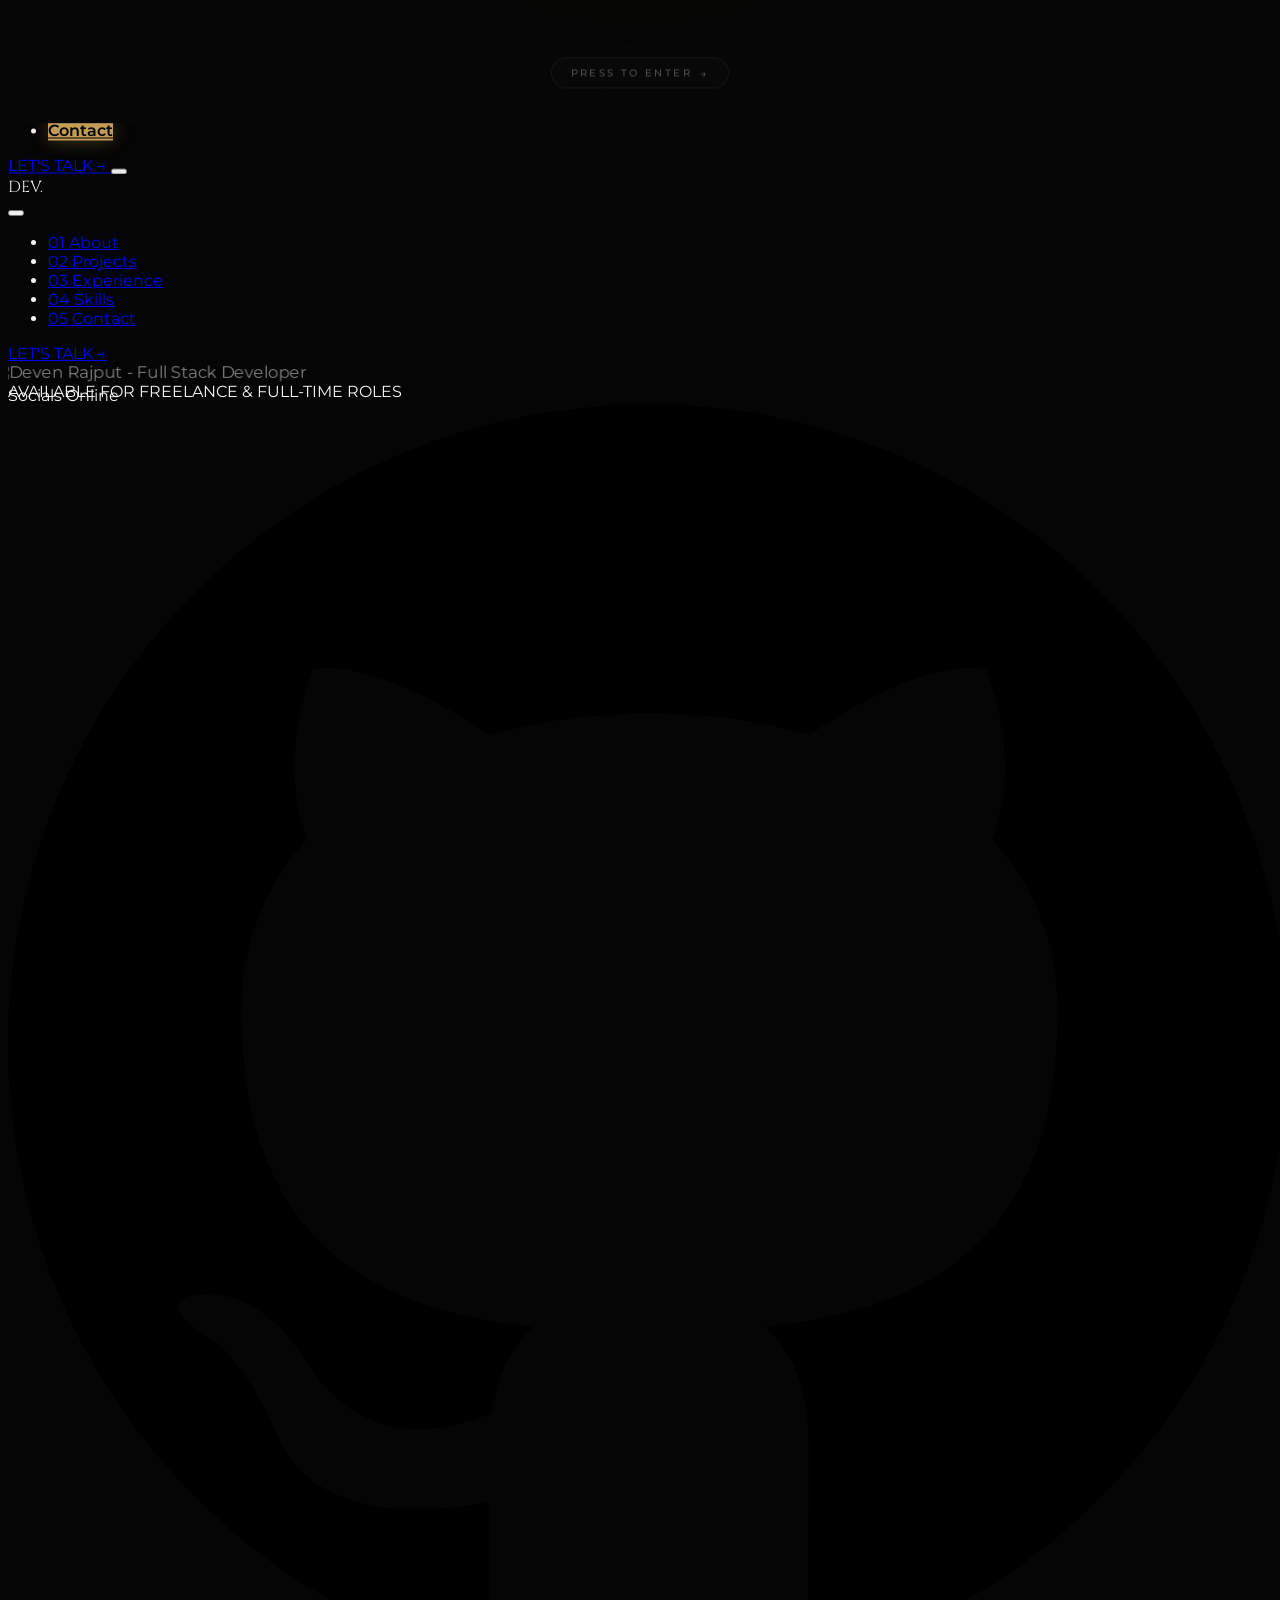
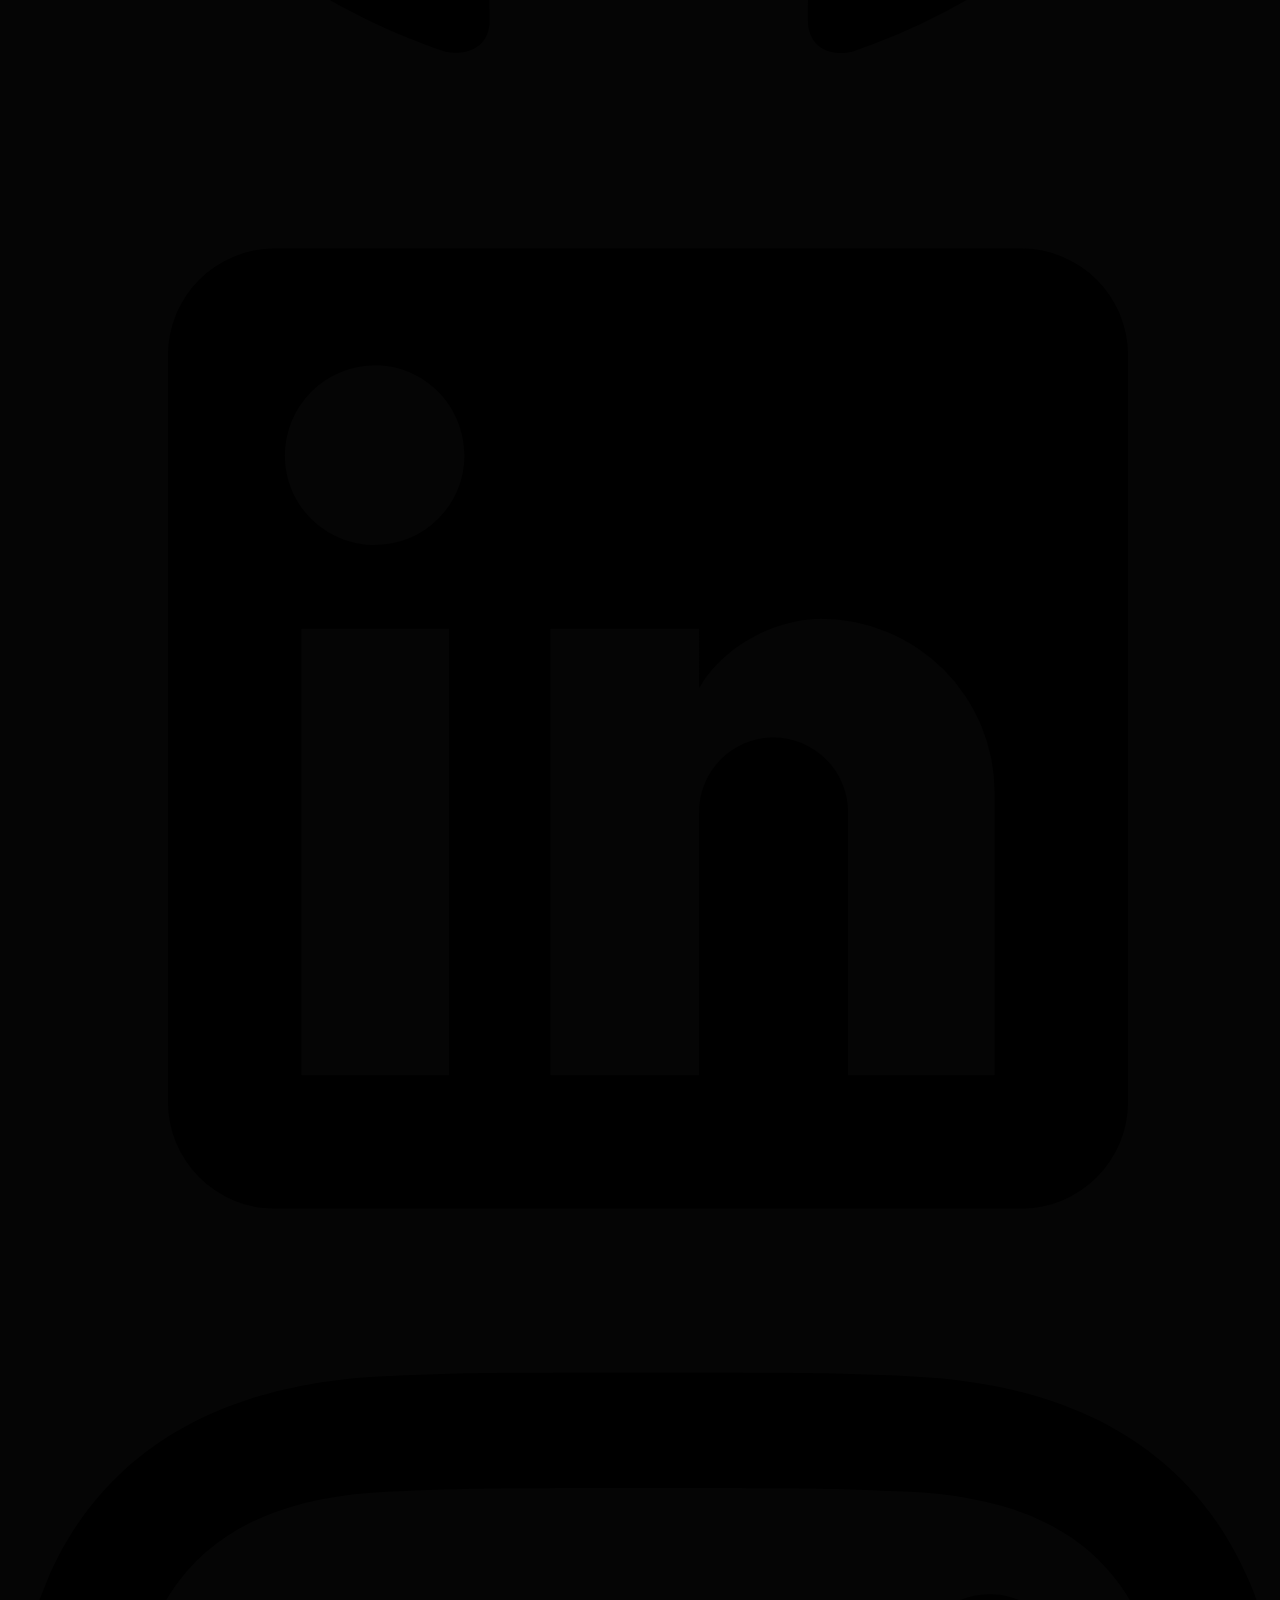
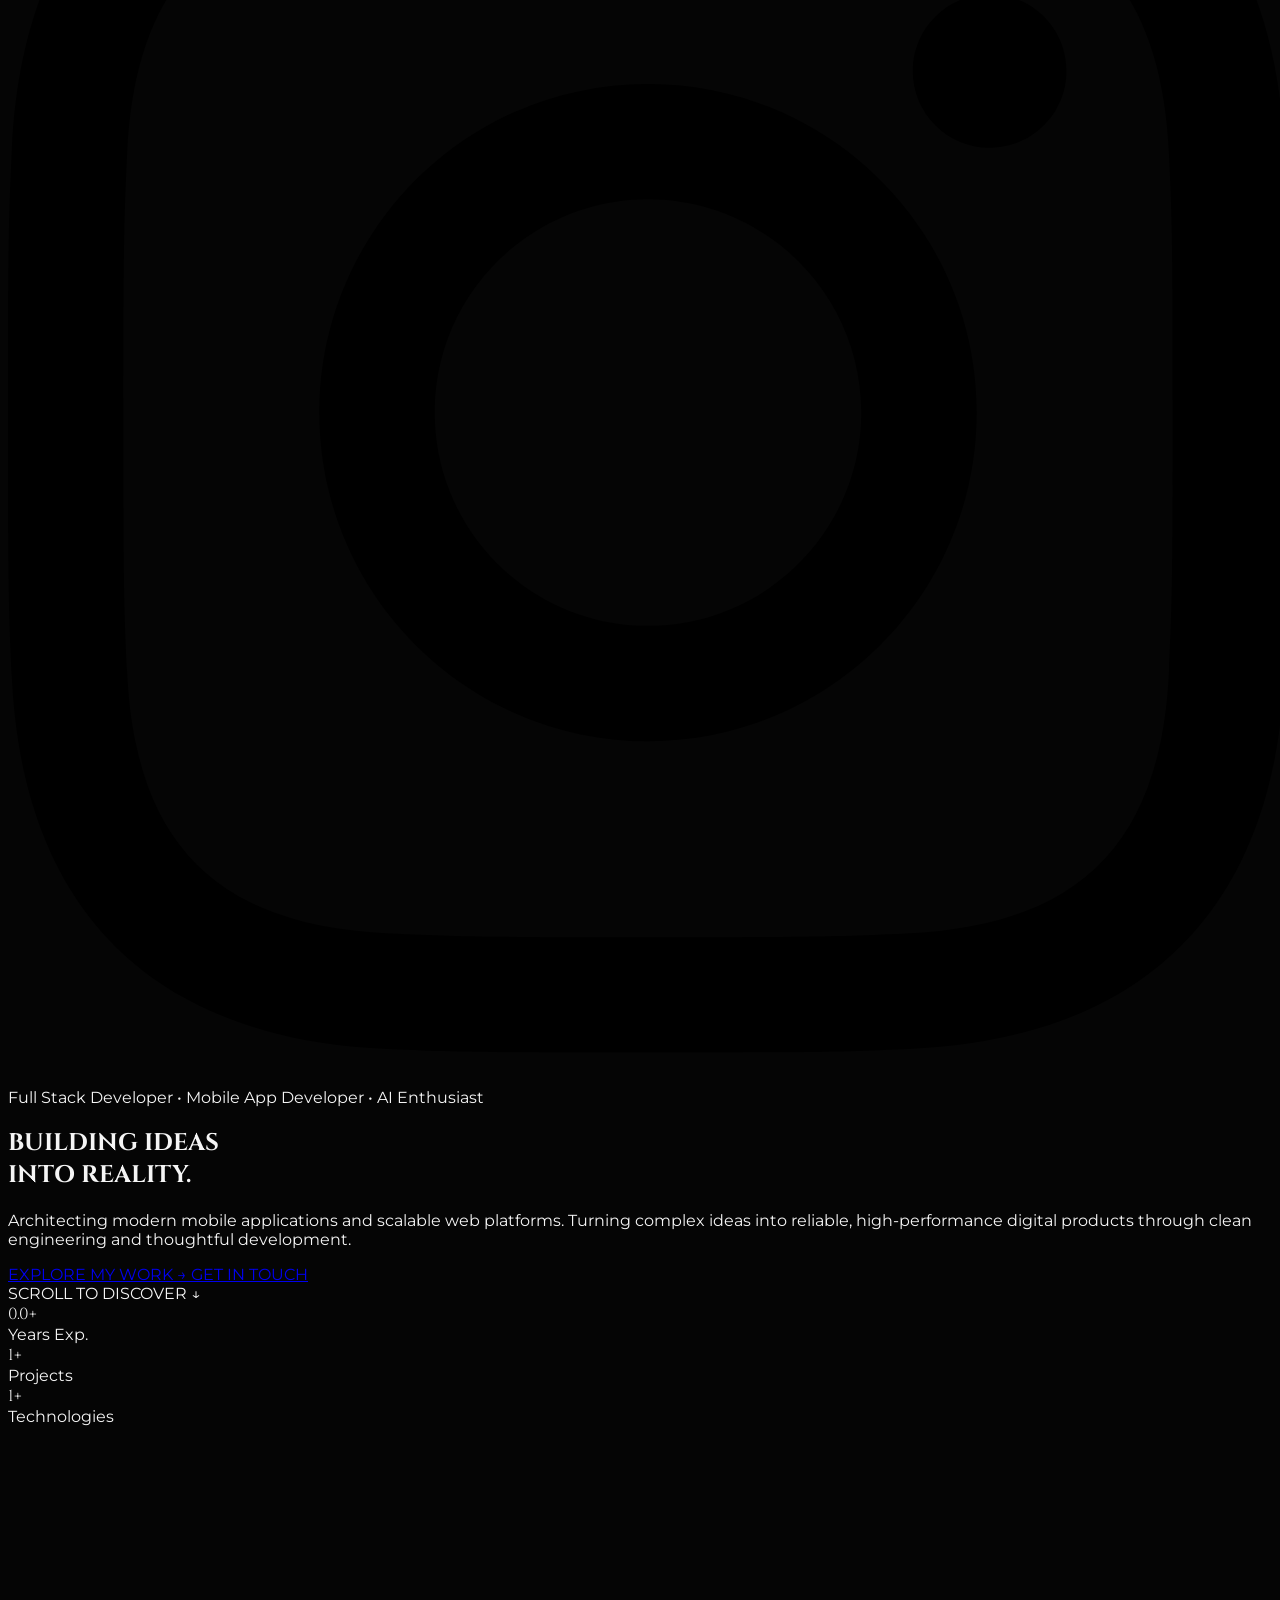
==== commit ceb2e740: "feat: enhance splash screen with loading bar and dynamic text, add experience and education section" ====
--- a/index.html
+++ b/index.html
@@ -60,72 +60,54 @@
 </head>
 <body class="antialiased bg-[#050505] text-[#f5f5f5] selection:bg-[#c5a059] selection:text-black transition-colors duration-300 relative min-h-screen overflow-x-hidden">
 
-    <!-- ==================== CINEMATIC MOVIE INTRO: CHAPTER ZERO ==================== -->
-    <div id="cinematic-intro" class="cinematic-intro-root" role="region" aria-label="Cinematic Portfolio Intro">
-        <!-- Film grain noise texture layer -->
+    <!-- ==================== MODERN CINEMATIC SPLASH SCREEN ==================== -->
+    <div id="cinematic-intro" class="splash-screen-root" role="region" aria-label="Loading Screen">
+        <!-- Ambient radial glow behind content -->
+        <div class="splash-ambient-glow" aria-hidden="true"></div>
         <div class="intro-grain-overlay" aria-hidden="true"></div>
 
-        <!-- Atmospheric Vignette & Radial Lighting -->
-        <div class="intro-vignette-overlay" aria-hidden="true"></div>
-        <div class="intro-center-spotlight" aria-hidden="true"></div>
-
-        <!-- Floating cinematic dust particles canvas -->
-        <canvas id="intro-dust-canvas" class="intro-dust-canvas" aria-hidden="true"></canvas>
-
-        <!-- Anamorphic Letterbox Bars (Top & Bottom for 2.39:1 widescreen scope feel) -->
-        <div class="intro-letterbox-bar intro-letterbox-top" aria-hidden="true"></div>
-        <div class="intro-letterbox-bar intro-letterbox-bottom" aria-hidden="true"></div>
-
-        <!-- Cinematic Header: Chapter Zero Tag (0–2s entrance) -->
-        <div id="intro-chapter-tag" class="intro-chapter-tag" aria-hidden="true">
-            <span class="intro-chapter-badge">CHAPTER ZERO</span>
-            <span class="intro-chapter-sep">—</span>
-            <span class="intro-chapter-phrase">THE STORY IS STILL BEING WRITTEN</span>
+        <!-- Center Stage Content -->
+        <div class="splash-center-content">
+            <!-- Sleek Glowing Circular Monogram Emblem -->
+            <div class="splash-emblem-wrap">
+                <svg class="splash-circle-svg" viewBox="0 0 100 100" aria-hidden="true">
+                    <circle cx="50" cy="50" r="44" class="splash-circle-track" />
+                    <circle id="splash-progress-circle" cx="50" cy="50" r="44" class="splash-circle-bar" />
+                </svg>
+                <div class="splash-monogram">
+                    <span class="splash-monogram-text">DR</span>
+                </div>
+            </div>
+
+            <!-- Name and Tagline -->
+            <div class="splash-text-wrap">
+                <h1 class="splash-name">DEVEN RAJPUT</h1>
+                <p class="splash-tagline">
+                    <span>FULL STACK DEVELOPER</span>
+                    <span class="splash-dot">•</span>
+                    <span>AI ENTHUSIAST</span>
+                </p>
+            </div>
+
+            <!-- Prominent Loading Bar & Dynamic Text -->
+            <div class="splash-progress-container">
+                <div class="splash-status-row">
+                    <span id="splash-status-text" class="splash-status-text">INITIALIZING EXPERIENCE...</span>
+                    <div class="splash-counter-box">
+                        <span id="splash-counter" class="splash-counter-num">00</span>
+                        <span class="splash-counter-symbol">%</span>
+                    </div>
+                </div>
+                <div class="splash-bar-track">
+                    <div id="splash-progress-bar" class="splash-bar-fill"></div>
+                </div>
+            </div>
         </div>
 
-        <!-- Center Stage: The Sequential Narrative Acts -->
-        <div class="intro-center-stage">
-
-            <!-- Act I (2–4s): The First Statement -->
-            <div id="intro-statement-act" class="intro-act-container">
-                <h2 class="intro-statement-text">
-                    EVERYTHING STARTS WITH AN IDEA
-                </h2>
-            </div>
-
-            <!-- Act II (4–6s): The Main Hero Title -->
-            <div id="intro-hero-act" class="intro-act-container">
-                <div class="intro-hero-wrapper">
-                    <p class="intro-hero-pretitle">A DIGITAL EXPERIENCE BY</p>
-                    <h1 class="intro-hero-title">
-                        <span class="intro-title-shimmer">DEVEN RAJPUT</span>
-                    </h1>
-                    <div class="intro-hero-divider"></div>
-                </div>
-            </div>
-
-            <!-- Act III (6–8s): The Taglines -->
-            <div id="intro-tagline-act" class="intro-act-container">
-                <div class="intro-tagline-wrapper">
-                    <h3 class="intro-tagline-headline">
-                        A CREATIVE MIND. AN ENDLESS BUILD.
-                    </h3>
-                    <p class="intro-tagline-subheadline">
-                        <span>FULL STACK DEVELOPER</span>
-                        <span class="intro-dot">•</span>
-                        <span>APP DEVELOPER</span>
-                        <span class="intro-dot">•</span>
-                        <span>AI ENTHUSIAST</span>
-                    </p>
-                </div>
-            </div>
-
-        </div>
-
-        <!-- Skip Intro Button (bottom-right) -->
-        <button id="skip-intro-btn" type="button" class="intro-skip-btn" aria-label="Skip movie intro">
-            <span class="intro-skip-text">SKIP INTRO</span>
-            <span class="intro-skip-icon" aria-hidden="true">→</span>
+        <!-- Minimalist Skip Prompt -->
+        <button id="skip-intro-btn" type="button" class="splash-skip-btn" aria-label="Skip splash screen">
+            <span>PRESS TO ENTER</span>
+            <span class="splash-skip-arrow" aria-hidden="true">→</span>
         </button>
     </div>
 
@@ -968,6 +950,201 @@
             </div>
         </section>
 
+        <!-- ==================== EXPERIENCE & EDUCATION (QUALIFICATIONS) SECTION ==================== -->
+        <section id="qualifications" class="w-full py-14 sm:py-20 md:py-24 px-3 sm:px-6 md:px-8">
+            <div class="max-w-[1360px] mx-auto">
+                <div class="rounded-[28px] sm:rounded-[36px] md:rounded-[46px] bg-[#0c0d0c] border border-white/5 p-6 sm:p-10 md:p-14 lg:p-16 shadow-2xl relative overflow-hidden transition-all">
+                    
+                    <!-- Ambient gold atmospheric glow highlights -->
+                    <div class="absolute -top-32 -right-32 w-96 h-96 bg-[#c5a059]/5 rounded-full blur-3xl pointer-events-none" aria-hidden="true"></div>
+                    <div class="absolute -bottom-32 -left-32 w-96 h-96 bg-[#c5a059]/5 rounded-full blur-3xl pointer-events-none" aria-hidden="true"></div>
+
+                    <!-- Section Header -->
+                    <div class="flex flex-col lg:flex-row lg:items-end justify-between gap-6 lg:gap-12 mb-12 sm:mb-16 relative z-10">
+                        <div>
+                            <div class="inline-flex items-center gap-2 px-3.5 py-1.5 rounded-full bg-[#c5a059]/10 border border-[#c5a059]/30 text-[#c5a059] font-mono text-xs uppercase tracking-[0.2em] mb-4">
+                                <i data-lucide="briefcase" class="w-3.5 h-3.5"></i>
+                                <span>Career Journey & Credentials</span>
+                            </div>
+                            <h2 class="text-3xl sm:text-5xl md:text-6xl font-extrabold tracking-tight text-white font-display leading-[1.08]">
+                                Experience & <span class="text-transparent bg-clip-text bg-gradient-to-r from-[#dfba73] via-white to-[#c5a059]">Education</span>
+                            </h2>
+                        </div>
+                        <p class="text-sm sm:text-base text-gray-400 font-normal leading-relaxed max-w-md">
+                            My professional internships, production application roles, academic foundations, and technical certifications.
+                        </p>
+                    </div>
+
+                    <!-- 2-Column Responsive Layout: Left (Experience), Right (Education & Certifications) -->
+                    <div class="grid grid-cols-1 lg:grid-cols-12 gap-8 lg:gap-10 xl:gap-12 items-start relative z-10">
+                        
+                        <!-- Left Column: Work Experience (lg:col-span-7) -->
+                        <div class="lg:col-span-7 flex flex-col space-y-6">
+                            <div class="flex items-center gap-3 pb-3 border-b border-white/10">
+                                <div class="w-9 h-9 rounded-xl bg-[#c5a059]/15 border border-[#c5a059]/30 flex items-center justify-center text-[#c5a059]">
+                                    <i data-lucide="briefcase" class="w-4 h-4"></i>
+                                </div>
+                                <div>
+                                    <h3 class="text-lg font-bold text-white font-display tracking-wide">Work Experience</h3>
+                                    <span class="text-xs font-mono text-gray-400 uppercase tracking-wider">Internships & Professional Roles</span>
+                                </div>
+                            </div>
+
+                            <!-- Experience Item 1: SUAS Enterprise -->
+                            <div class="group relative rounded-2xl sm:rounded-3xl bg-[#141514] border border-white/10 hover:border-[#c5a059]/40 p-6 sm:p-7 transition-all duration-300 hover:shadow-[0_0_30px_rgba(197,160,89,0.12)]">
+                                <div class="flex flex-wrap items-start justify-between gap-3 mb-4">
+                                    <div>
+                                        <div class="flex items-center gap-2 mb-1">
+                                            <span class="w-2 h-2 rounded-full bg-emerald-400 animate-pulse"></span>
+                                            <span class="text-[11px] font-mono uppercase tracking-[0.2em] text-emerald-400 font-semibold">Active Role</span>
+                                        </div>
+                                        <h4 class="text-xl sm:text-2xl font-bold text-white font-display group-hover:text-[#c5a059] transition-colors">
+                                            Full Stack Intern
+                                        </h4>
+                                        <p class="text-sm font-medium text-gray-300 mt-0.5">SUAS Enterprise Pvt. Ltd.</p>
+                                    </div>
+                                    <span class="px-3.5 py-1.5 rounded-full bg-white/5 border border-white/10 text-xs font-mono text-[#c5a059] tracking-wider font-semibold">
+                                        JUN 2026 – PRESENT
+                                    </span>
+                                </div>
+
+                                <ul class="space-y-2.5 text-sm text-gray-300 leading-relaxed mb-5">
+                                    <li class="flex items-start gap-2.5">
+                                        <span class="text-[#c5a059] mt-1 shrink-0">✦</span>
+                                        <span>Developing a full-stack platform for societies and communities using React Native, Expo, Node.js, and Supabase.</span>
+                                    </li>
+                                    <li class="flex items-start gap-2.5">
+                                        <span class="text-[#c5a059] mt-1 shrink-0">✦</span>
+                                        <span>Building responsive mobile and web (PWA) applications, integrating REST APIs, and collaborating using Git &amp; GitHub.</span>
+                                    </li>
+                                </ul>
+
+                                <div class="flex flex-wrap gap-2 pt-4 border-t border-white/5">
+                                    <span class="px-2.5 py-1 rounded-lg bg-white/5 border border-white/10 text-[11px] font-mono text-gray-300">React Native</span>
+                                    <span class="px-2.5 py-1 rounded-lg bg-white/5 border border-white/10 text-[11px] font-mono text-gray-300">Expo</span>
+                                    <span class="px-2.5 py-1 rounded-lg bg-white/5 border border-white/10 text-[11px] font-mono text-gray-300">Node.js</span>
+                                    <span class="px-2.5 py-1 rounded-lg bg-white/5 border border-white/10 text-[11px] font-mono text-gray-300">Supabase</span>
+                                    <span class="px-2.5 py-1 rounded-lg bg-white/5 border border-white/10 text-[11px] font-mono text-gray-300">REST APIs</span>
+                                    <span class="px-2.5 py-1 rounded-lg bg-white/5 border border-white/10 text-[11px] font-mono text-gray-300">Git &amp; GitHub</span>
+                                </div>
+                            </div>
+
+                            <!-- Experience Item 2: Braincell Infotech -->
+                            <div class="group relative rounded-2xl sm:rounded-3xl bg-[#141514] border border-white/10 hover:border-[#c5a059]/40 p-6 sm:p-7 transition-all duration-300 hover:shadow-[0_0_30px_rgba(197,160,89,0.12)]">
+                                <div class="flex flex-wrap items-start justify-between gap-3 mb-4">
+                                    <div>
+                                        <span class="text-[11px] font-mono uppercase tracking-[0.2em] text-gray-400 font-semibold block mb-1">Completed</span>
+                                        <h4 class="text-xl sm:text-2xl font-bold text-white font-display group-hover:text-[#c5a059] transition-colors">
+                                            Flutter Development Intern
+                                        </h4>
+                                        <p class="text-sm font-medium text-gray-300 mt-0.5">Braincell Infotech Pvt. Ltd.</p>
+                                    </div>
+                                    <span class="px-3.5 py-1.5 rounded-full bg-white/5 border border-white/10 text-xs font-mono text-gray-300 tracking-wider">
+                                        NOV 2025 – DEC 2025
+                                    </span>
+                                </div>
+
+                                <ul class="space-y-2.5 text-sm text-gray-300 leading-relaxed mb-5">
+                                    <li class="flex items-start gap-2.5">
+                                        <span class="text-[#c5a059] mt-1 shrink-0">✦</span>
+                                        <span>Developed cross-platform mobile applications using Flutter and Dart, building responsive UIs and integrating REST APIs.</span>
+                                    </li>
+                                    <li class="flex items-start gap-2.5">
+                                        <span class="text-[#c5a059] mt-1 shrink-0">✦</span>
+                                        <span>Collaborated with the development team using Git &amp; GitHub while debugging, testing, and optimizing app performance.</span>
+                                    </li>
+                                </ul>
+
+                                <div class="flex flex-wrap gap-2 pt-4 border-t border-white/5">
+                                    <span class="px-2.5 py-1 rounded-lg bg-white/5 border border-white/10 text-[11px] font-mono text-gray-300">Flutter</span>
+                                    <span class="px-2.5 py-1 rounded-lg bg-white/5 border border-white/10 text-[11px] font-mono text-gray-300">Dart</span>
+                                    <span class="px-2.5 py-1 rounded-lg bg-white/5 border border-white/10 text-[11px] font-mono text-gray-300">Clean Architecture</span>
+                                    <span class="px-2.5 py-1 rounded-lg bg-white/5 border border-white/10 text-[11px] font-mono text-gray-300">State Management</span>
+                                    <span class="px-2.5 py-1 rounded-lg bg-white/5 border border-white/10 text-[11px] font-mono text-gray-300">REST APIs</span>
+                                </div>
+                            </div>
+                        </div>
+
+                        <!-- Right Column: Education & Certifications (lg:col-span-5) -->
+                        <div class="lg:col-span-5 flex flex-col space-y-6">
+                            
+                            <!-- Education Header -->
+                            <div class="flex items-center gap-3 pb-3 border-b border-white/10">
+                                <div class="w-9 h-9 rounded-xl bg-[#c5a059]/15 border border-[#c5a059]/30 flex items-center justify-center text-[#c5a059]">
+                                    <i data-lucide="graduation-cap" class="w-4 h-4"></i>
+                                </div>
+                                <div>
+                                    <h3 class="text-lg font-bold text-white font-display tracking-wide">Education</h3>
+                                    <span class="text-xs font-mono text-gray-400 uppercase tracking-wider">Academic Foundation</span>
+                                </div>
+                            </div>
+
+                            <!-- Degree Card -->
+                            <div class="group rounded-2xl sm:rounded-3xl bg-[#141514] border border-white/10 hover:border-[#c5a059]/40 p-6 sm:p-7 transition-all duration-300 hover:shadow-[0_0_30px_rgba(197,160,89,0.12)]">
+                                <div class="flex items-center justify-between gap-2 mb-3">
+                                    <span class="px-3 py-1 rounded-full bg-[#c5a059]/10 border border-[#c5a059]/30 text-xs font-mono text-[#c5a059] font-medium tracking-wider">
+                                        2022 – 2026 (EXPECTED)
+                                    </span>
+                                    <span class="text-xs text-gray-400 font-mono flex items-center gap-1">
+                                        <i data-lucide="map-pin" class="w-3 h-3 text-[#c5a059]"></i>
+                                        <span>Hyderabad, India</span>
+                                    </span>
+                                </div>
+
+                                <h4 class="text-xl sm:text-2xl font-bold text-white font-display group-hover:text-[#c5a059] transition-colors mb-1">
+                                    Bachelor of Technology (B. Tech)
+                                </h4>
+                                <p class="text-sm font-semibold text-gray-300 mb-4">CMR Engineering College</p>
+                                
+                                <p class="text-sm text-gray-400 leading-relaxed mb-4">
+                                    Comprehensive engineering curriculum focusing on full-stack web and mobile application systems, software engineering methodologies, data structures, and algorithms.
+                                </p>
+
+                                <div class="flex flex-wrap gap-2 pt-3 border-t border-white/5">
+                                    <span class="px-2.5 py-1 rounded-lg bg-white/5 border border-white/10 text-[11px] font-mono text-gray-300">Computer Science &amp; Engineering</span>
+                                    <span class="px-2.5 py-1 rounded-lg bg-white/5 border border-white/10 text-[11px] font-mono text-gray-300">Software Architecture</span>
+                                </div>
+                            </div>
+
+                            <!-- Certifications Card -->
+                            <div class="rounded-2xl sm:rounded-3xl bg-[#141514] border border-white/10 p-6 sm:p-7">
+                                <div class="flex items-center gap-2 mb-4">
+                                    <i data-lucide="award" class="w-4 h-4 text-[#c5a059]"></i>
+                                    <h4 class="text-sm font-bold uppercase tracking-wider text-white font-mono">Certifications &amp; Training</h4>
+                                </div>
+
+                                <div class="space-y-3 text-xs sm:text-[13px]">
+                                    <div class="flex items-start gap-2.5 p-3 rounded-xl bg-white/[0.03] border border-white/5">
+                                        <i data-lucide="check-circle-2" class="w-4 h-4 text-[#c5a059] shrink-0 mt-0.5"></i>
+                                        <div>
+                                            <p class="font-semibold text-gray-200">AI Tools and ChatGPT Workshop</p>
+                                            <p class="text-gray-400 text-[11px]">Be10x Certification</p>
+                                        </div>
+                                    </div>
+                                    <div class="flex items-start gap-2.5 p-3 rounded-xl bg-white/[0.03] border border-white/5">
+                                        <i data-lucide="check-circle-2" class="w-4 h-4 text-[#c5a059] shrink-0 mt-0.5"></i>
+                                        <div>
+                                            <p class="font-semibold text-gray-200">Employability Skills – JobReady</p>
+                                            <p class="text-gray-400 text-[11px]">Wadhwani Foundation</p>
+                                        </div>
+                                    </div>
+                                    <div class="flex items-start gap-2.5 p-3 rounded-xl bg-white/[0.03] border border-white/5">
+                                        <i data-lucide="check-circle-2" class="w-4 h-4 text-[#c5a059] shrink-0 mt-0.5"></i>
+                                        <div>
+                                            <p class="font-semibold text-gray-200">Spoken Tutorial – C++, HTML, JavaScript, GitHub</p>
+                                            <p class="text-gray-400 text-[11px]">IIT Bombay Spoken Tutorial</p>
+                                        </div>
+                                    </div>
+                                </div>
+                            </div>
+
+                        </div>
+
+                    </div>
+                </div>
+            </div>
+        </section>
+
         <!-- ==================== CONTACT SECTION ==================== -->
         <section id="contact" class="w-full py-16 sm:py-20 md:py-28 px-3 sm:px-6 md:px-8 relative overflow-hidden">
             <div class="relative max-w-5xl mx-auto z-10">
--- a/css/style.css
+++ b/css/style.css
@@ -435,9 +435,9 @@
 }
 
 /* ========================================================
-   CINEMATIC MOVIE INTRO — CHAPTER ZERO
+   MODERN & ATTRACTIVE MINIMALIST SPLASH SCREEN
    ======================================================== */
-.cinematic-intro-root {
+.splash-screen-root {
     position: fixed;
     inset: 0;
     z-index: 999999;
@@ -450,36 +450,33 @@
     overflow: hidden;
     user-select: none;
     -webkit-user-select: none;
+    cursor: pointer;
     touch-action: none;
     contain: strict;
-    will-change: opacity, transform, filter;
-}
-
-/* Subtle Anamorphic Letterbox Bars for widescreen movie feel */
-.intro-letterbox-bar {
+    will-change: transform, opacity;
+}
+
+/* Ambient Breathing Glow in Center */
+.splash-ambient-glow {
     position: absolute;
-    left: 0;
-    width: 100%;
-    height: 32px;
-    background: #000000;
-    z-index: 10;
+    top: 50%;
+    left: 50%;
+    transform: translate(-50%, -50%);
+    width: 650px;
+    max-width: 90vw;
+    height: 650px;
+    max-height: 90vh;
+    border-radius: 50%;
+    background: radial-gradient(circle, rgba(197, 160, 89, 0.15) 0%, rgba(197, 160, 89, 0.04) 42%, transparent 70%);
+    filter: blur(65px);
     pointer-events: none;
-}
-
-.intro-letterbox-top {
-    top: 0;
-    border-bottom: 1px solid rgba(255, 255, 255, 0.04);
-}
-
-.intro-letterbox-bottom {
-    bottom: 0;
-    border-top: 1px solid rgba(255, 255, 255, 0.04);
-}
-
-@media (max-width: 640px) {
-    .intro-letterbox-bar {
-        height: 20px;
-    }
+    z-index: 1;
+    animation: splashGlowPulse 3.5s ease-in-out infinite alternate;
+}
+
+@keyframes splashGlowPulse {
+    0% { transform: translate(-50%, -50%) scale(0.92); opacity: 0.75; }
+    100% { transform: translate(-50%, -50%) scale(1.12); opacity: 1; }
 }
 
 /* Film grain texture */
@@ -493,292 +490,254 @@
     mix-blend-mode: overlay;
 }
 
-/* Cinematic Vignette */
-.intro-vignette-overlay {
-    position: absolute;
-    inset: 0;
-    pointer-events: none;
-    z-index: 3;
-    background: radial-gradient(ellipse at 50% 50%, rgba(5, 5, 5, 0) 30%, rgba(5, 5, 5, 0.5) 70%, rgba(5, 5, 5, 0.98) 100%);
-}
-
-/* Ambient Spotlight Glow in Center */
-.intro-center-spotlight {
-    position: absolute;
-    top: 50%;
-    left: 50%;
-    transform: translate(-50%, -50%);
-    width: 850px;
-    max-width: 90vw;
-    height: 500px;
-    max-height: 80vh;
-    border-radius: 50%;
-    background: radial-gradient(circle at center, rgba(197, 160, 89, 0.08) 0%, rgba(255, 255, 255, 0.02) 40%, transparent 70%);
-    pointer-events: none;
-    z-index: 1;
-    filter: blur(50px);
-}
-
-/* Floating Cinematic Dust Particles Canvas */
-.intro-dust-canvas {
+/* Center Content */
+.splash-center-content {
+    position: relative;
+    z-index: 10;
+    display: flex;
+    flex-direction: column;
+    align-items: center;
+    justify-content: center;
+    text-align: center;
+    padding: 0 1.5rem;
+    pointer-events: auto;
+    will-change: transform, opacity;
+}
+
+/* Monogram Emblem */
+.splash-emblem-wrap {
+    position: relative;
+    width: 96px;
+    height: 96px;
+    display: flex;
+    align-items: center;
+    justify-content: center;
+    margin-bottom: 1.5rem;
+}
+
+.splash-circle-svg {
     position: absolute;
     inset: 0;
     width: 100%;
     height: 100%;
-    pointer-events: none;
-    z-index: 4;
-}
-
-/* Cinematic Header: Chapter Zero Tag */
-.intro-chapter-tag {
-    position: absolute;
-    top: 2.4rem;
-    left: 50%;
-    transform: translateX(-50%);
-    display: flex;
-    align-items: center;
-    gap: 0.75rem;
+    transform: rotate(-90deg);
+}
+
+.splash-circle-track {
+    fill: none;
+    stroke: rgba(255, 255, 255, 0.08);
+    stroke-width: 2.5;
+}
+
+.splash-circle-bar {
+    fill: none;
+    stroke: #c5a059;
+    stroke-width: 2.5;
+    stroke-linecap: round;
+    stroke-dasharray: 276.46;
+    stroke-dashoffset: 276.46;
+    filter: drop-shadow(0 0 10px rgba(197, 160, 89, 0.75));
+    transition: stroke-dashoffset 0.04s linear;
+}
+
+.splash-monogram {
+    display: flex;
+    align-items: center;
+    justify-content: center;
+    width: 72px;
+    height: 72px;
+    border-radius: 50%;
+    background: radial-gradient(circle, rgba(255, 255, 255, 0.05) 0%, rgba(10, 10, 9, 0.95) 100%);
+    border: 1px solid rgba(197, 160, 89, 0.25);
+    box-shadow: inset 0 0 20px rgba(197, 160, 89, 0.1), 0 0 30px rgba(0, 0, 0, 0.85);
+}
+
+.splash-monogram-text {
+    font-family: 'Cinzel', serif;
+    font-size: 1.75rem;
+    font-weight: 800;
+    letter-spacing: 0.12em;
+    padding-left: 0.1em;
+    background: linear-gradient(135deg, #dfba73 0%, #ffffff 45%, #c5a059 100%);
+    -webkit-background-clip: text;
+    -webkit-text-fill-color: transparent;
+    filter: drop-shadow(0 0 14px rgba(197, 160, 89, 0.45));
+}
+
+/* Typography */
+.splash-text-wrap {
+    display: flex;
+    flex-direction: column;
+    align-items: center;
+    margin-bottom: 2rem;
+}
+
+.splash-name {
+    font-family: 'Cinzel', serif;
+    font-size: clamp(1.65rem, 4.2vw, 2.75rem);
+    font-weight: 700;
+    letter-spacing: 0.26em;
+    color: #ffffff;
+    margin: 0 0 0.55rem 0;
+    text-transform: uppercase;
+    text-shadow: 0 0 30px rgba(255, 255, 255, 0.18), 0 0 50px rgba(197, 160, 89, 0.25);
+    line-height: 1.2;
+}
+
+.splash-tagline {
+    font-family: 'Montserrat', sans-serif;
+    font-size: clamp(0.68rem, 1.4vw, 0.84rem);
+    font-weight: 500;
+    letter-spacing: 0.38em;
+    color: rgba(197, 160, 89, 0.9);
+    text-transform: uppercase;
+    margin: 0;
+    display: flex;
+    align-items: center;
+    gap: 0.65rem;
+}
+
+.splash-dot {
+    color: rgba(255, 255, 255, 0.3);
+    font-size: 0.7em;
+}
+
+/* Prominent Loading Section */
+.splash-progress-container {
+    display: flex;
+    flex-direction: column;
+    align-items: center;
+    width: 100%;
+    max-width: 340px;
+    margin-top: 0.5rem;
+}
+
+.splash-status-row {
+    display: flex;
+    align-items: center;
+    justify-content: space-between;
+    width: 100%;
+    margin-bottom: 0.6rem;
+    padding: 0 0.2rem;
+}
+
+.splash-status-text {
     font-family: 'Montserrat', sans-serif;
     font-size: 10.5px;
-    letter-spacing: 0.35em;
-    font-weight: 500;
-    color: rgba(220, 220, 220, 0.55);
+    font-weight: 600;
+    letter-spacing: 0.22em;
+    color: rgba(255, 255, 255, 0.7);
     text-transform: uppercase;
-    z-index: 15;
-    pointer-events: none;
-    white-space: nowrap;
-    opacity: 0;
-}
-
-.intro-chapter-badge {
+    transition: color 0.3s ease;
+}
+
+.splash-bar-track {
+    width: 100%;
+    height: 6px;
+    background: rgba(255, 255, 255, 0.08);
+    border: 1px solid rgba(255, 255, 255, 0.12);
+    border-radius: 9999px;
+    overflow: hidden;
+    position: relative;
+    box-shadow: inset 0 1px 3px rgba(0, 0, 0, 0.6);
+}
+
+.splash-bar-fill {
+    height: 100%;
+    width: 0%;
+    background: linear-gradient(90deg, #9e7f3b 0%, #c5a059 60%, #ffffff 100%);
+    box-shadow: 0 0 16px rgba(197, 160, 89, 0.95), 0 0 30px rgba(197, 160, 89, 0.45);
+    border-radius: 9999px;
+    transition: width 0.04s linear;
+}
+
+.splash-counter-box {
+    display: flex;
+    align-items: baseline;
+    gap: 1.5px;
+    font-family: ui-monospace, SFMono-Regular, Menlo, Monaco, Consolas, monospace;
+    font-size: 12px;
+    letter-spacing: 0.15em;
+    color: rgba(255, 255, 255, 0.55);
+}
+
+.splash-counter-num {
     color: #c5a059;
-    font-weight: 600;
-    letter-spacing: 0.4em;
-}
-
-.intro-chapter-sep {
-    color: rgba(255, 255, 255, 0.25);
-    font-weight: 300;
-}
-
-.intro-chapter-phrase {
-    color: rgba(255, 255, 255, 0.5);
-    letter-spacing: 0.3em;
-}
-
-@media (max-width: 640px) {
-    .intro-chapter-tag {
-        top: 1.6rem;
-        font-size: 8.5px;
-        gap: 0.4rem;
-        letter-spacing: 0.22em;
-    }
-    .intro-chapter-badge {
-        letter-spacing: 0.25em;
-    }
-    .intro-chapter-phrase {
-        letter-spacing: 0.18em;
-    }
-}
-
-/* Center Stage Area */
-.intro-center-stage {
-    position: relative;
-    z-index: 12;
-    display: flex;
-    align-items: center;
-    justify-content: center;
-    width: 100%;
-    max-width: 1200px;
-    min-height: 280px;
-    padding: 0 1.5rem;
-    text-align: center;
-}
-
-/* Narrative Acts */
-.intro-act-container {
-    position: absolute;
-    inset: 0;
-    display: flex;
-    flex-direction: column;
-    align-items: center;
-    justify-content: center;
-    opacity: 0;
-    pointer-events: none;
-    width: 100%;
-}
-
-/* Act I: The First Statement */
-.intro-statement-text {
-    font-family: 'Montserrat', sans-serif;
-    font-size: clamp(1.15rem, 3.4vw, 2.35rem);
-    font-weight: 300;
-    letter-spacing: 0.24em;
-    color: #f0f0f0;
-    text-transform: uppercase;
-    line-height: 1.4;
-    text-shadow: 0 0 35px rgba(255, 255, 255, 0.22);
-    margin: 0;
-    padding: 0 1rem;
-    will-change: letter-spacing, opacity, filter, transform;
-}
-
-/* Act II: The Main Hero Title */
-.intro-hero-wrapper {
-    display: flex;
-    flex-direction: column;
-    align-items: center;
-    justify-content: center;
-    width: 100%;
-    will-change: transform, opacity, filter;
-}
-
-.intro-hero-pretitle {
-    font-family: 'Montserrat', sans-serif;
-    font-size: clamp(0.65rem, 1.4vw, 0.85rem);
-    font-weight: 500;
-    letter-spacing: 0.45em;
-    color: rgba(197, 160, 89, 0.85);
-    margin-bottom: 0.8rem;
-    text-transform: uppercase;
-    margin-top: 0;
-}
-
-.intro-hero-title {
-    font-family: 'Cinzel', serif;
-    font-size: clamp(2.4rem, 7.6vw, 6.2rem);
-    font-weight: 800;
-    letter-spacing: 0.18em;
-    text-transform: uppercase;
-    line-height: 1.1;
-    margin: 0;
-    padding: 0 0.5rem;
-}
-
-/* Muted Gold & White Shimmer Light Sweep across Title */
-.intro-title-shimmer {
-    background: linear-gradient(110deg, #c5a059 0%, #ffffff 32%, #fff4d1 50%, #ffffff 68%, #a8833e 100%);
-    background-size: 260% 100%;
-    background-position: 130% 0;
-    -webkit-background-clip: text;
-    -webkit-text-fill-color: transparent;
-    filter: drop-shadow(0 0 30px rgba(197, 160, 89, 0.3));
-    will-change: background-position;
-}
-
-.intro-hero-divider {
-    width: 0px;
-    height: 1.5px;
-    background: linear-gradient(90deg, transparent, #c5a059, #ffffff, #c5a059, transparent);
-    margin-top: 1.25rem;
-    opacity: 0.85;
-    box-shadow: 0 0 12px rgba(197, 160, 89, 0.5);
-}
-
-/* Act III: The Taglines */
-.intro-tagline-wrapper {
-    display: flex;
-    flex-direction: column;
-    align-items: center;
-    justify-content: center;
-    width: 100%;
-    will-change: transform, opacity, filter;
-}
-
-.intro-tagline-headline {
-    font-family: 'Cinzel', serif;
-    font-size: clamp(1.05rem, 2.8vw, 1.95rem);
-    font-weight: 600;
-    letter-spacing: 0.24em;
-    color: #f7f7f7;
-    text-transform: uppercase;
-    line-height: 1.35;
-    margin: 0 0 0.85rem 0;
-    padding: 0 1rem;
-    text-shadow: 0 0 25px rgba(255, 255, 255, 0.2);
-}
-
-.intro-tagline-subheadline {
-    font-family: 'Montserrat', sans-serif;
-    font-size: clamp(0.66rem, 1.45vw, 0.92rem);
-    font-weight: 400;
-    letter-spacing: 0.28em;
-    color: rgba(197, 160, 89, 0.92);
-    text-transform: uppercase;
-    display: flex;
-    flex-wrap: wrap;
-    align-items: center;
-    justify-content: center;
-    gap: 0.55rem;
-    margin: 0;
-    padding: 0 1rem;
-}
-
-.intro-dot {
-    color: rgba(255, 255, 255, 0.35);
-    font-size: 0.75em;
-    user-select: none;
-}
-
-@media (max-width: 640px) {
-    .intro-hero-title {
-        letter-spacing: 0.12em;
-    }
-    .intro-tagline-subheadline {
-        letter-spacing: 0.18em;
-        gap: 0.35rem;
-    }
-}
-
-/* Elegant SKIP INTRO Button (Bottom Right) */
-.intro-skip-btn {
+    font-weight: 700;
+    font-size: 13px;
+}
+
+.splash-counter-symbol {
+    color: rgba(197, 160, 89, 0.75);
+    font-size: 10px;
+}
+
+/* Skip Button */
+.splash-skip-btn {
     position: absolute;
     bottom: 2.2rem;
-    right: 2.4rem;
-    z-index: 25;
-    background: rgba(15, 15, 15, 0.65);
-    border: 1px solid rgba(255, 255, 255, 0.14);
+    z-index: 20;
+    background: rgba(15, 15, 15, 0.55);
+    border: 1px solid rgba(255, 255, 255, 0.09);
     backdrop-filter: blur(10px);
     -webkit-backdrop-filter: blur(10px);
     border-radius: 9999px;
-    padding: 0.5rem 1.15rem;
-    color: rgba(255, 255, 255, 0.62);
+    padding: 0.45rem 1.15rem;
+    color: rgba(255, 255, 255, 0.45);
     font-family: 'Montserrat', sans-serif;
-    font-size: 11px;
+    font-size: 9.5px;
     letter-spacing: 0.25em;
     font-weight: 500;
     cursor: pointer;
     display: flex;
     align-items: center;
-    gap: 0.55rem;
+    gap: 0.5rem;
     transition: all 0.3s cubic-bezier(0.16, 1, 0.3, 1);
-    opacity: 0;
     outline: none;
 }
 
-.intro-skip-btn:hover {
-    border-color: rgba(197, 160, 89, 0.65);
-    color: #ffffff;
-    background: rgba(22, 22, 22, 0.9);
-    box-shadow: 0 0 20px rgba(197, 160, 89, 0.25);
-}
-
-.intro-skip-btn:hover .intro-skip-icon {
+.splash-skip-btn:hover {
+    border-color: rgba(197, 160, 89, 0.5);
+    color: #c5a059;
+    background: rgba(22, 22, 22, 0.85);
+    box-shadow: 0 0 18px rgba(197, 160, 89, 0.2);
+}
+
+.splash-skip-arrow {
+    transition: transform 0.25s ease;
+    font-size: 11px;
+}
+
+.splash-skip-btn:hover .splash-skip-arrow {
     transform: translateX(3px);
 }
 
-.intro-skip-icon {
-    transition: transform 0.25s ease;
-    font-size: 13px;
-    line-height: 1;
-}
-
 @media (max-width: 640px) {
-    .intro-skip-btn {
-        bottom: 1.4rem;
-        right: 1.4rem;
-        padding: 0.4rem 0.9rem;
-        font-size: 9.5px;
+    .splash-emblem-wrap {
+        width: 82px;
+        height: 82px;
+        margin-bottom: 1.25rem;
+    }
+    .splash-monogram {
+        width: 62px;
+        height: 62px;
+    }
+    .splash-monogram-text {
+        font-size: 1.5rem;
+    }
+    .splash-name {
         letter-spacing: 0.18em;
     }
-}
+    .splash-tagline {
+        letter-spacing: 0.24em;
+        font-size: 0.7rem;
+    }
+    .splash-bar-track {
+        width: 140px;
+    }
+    .splash-skip-btn {
+        bottom: 1.5rem;
+        font-size: 8.5px;
+        padding: 0.35rem 0.9rem;
+    }
+}
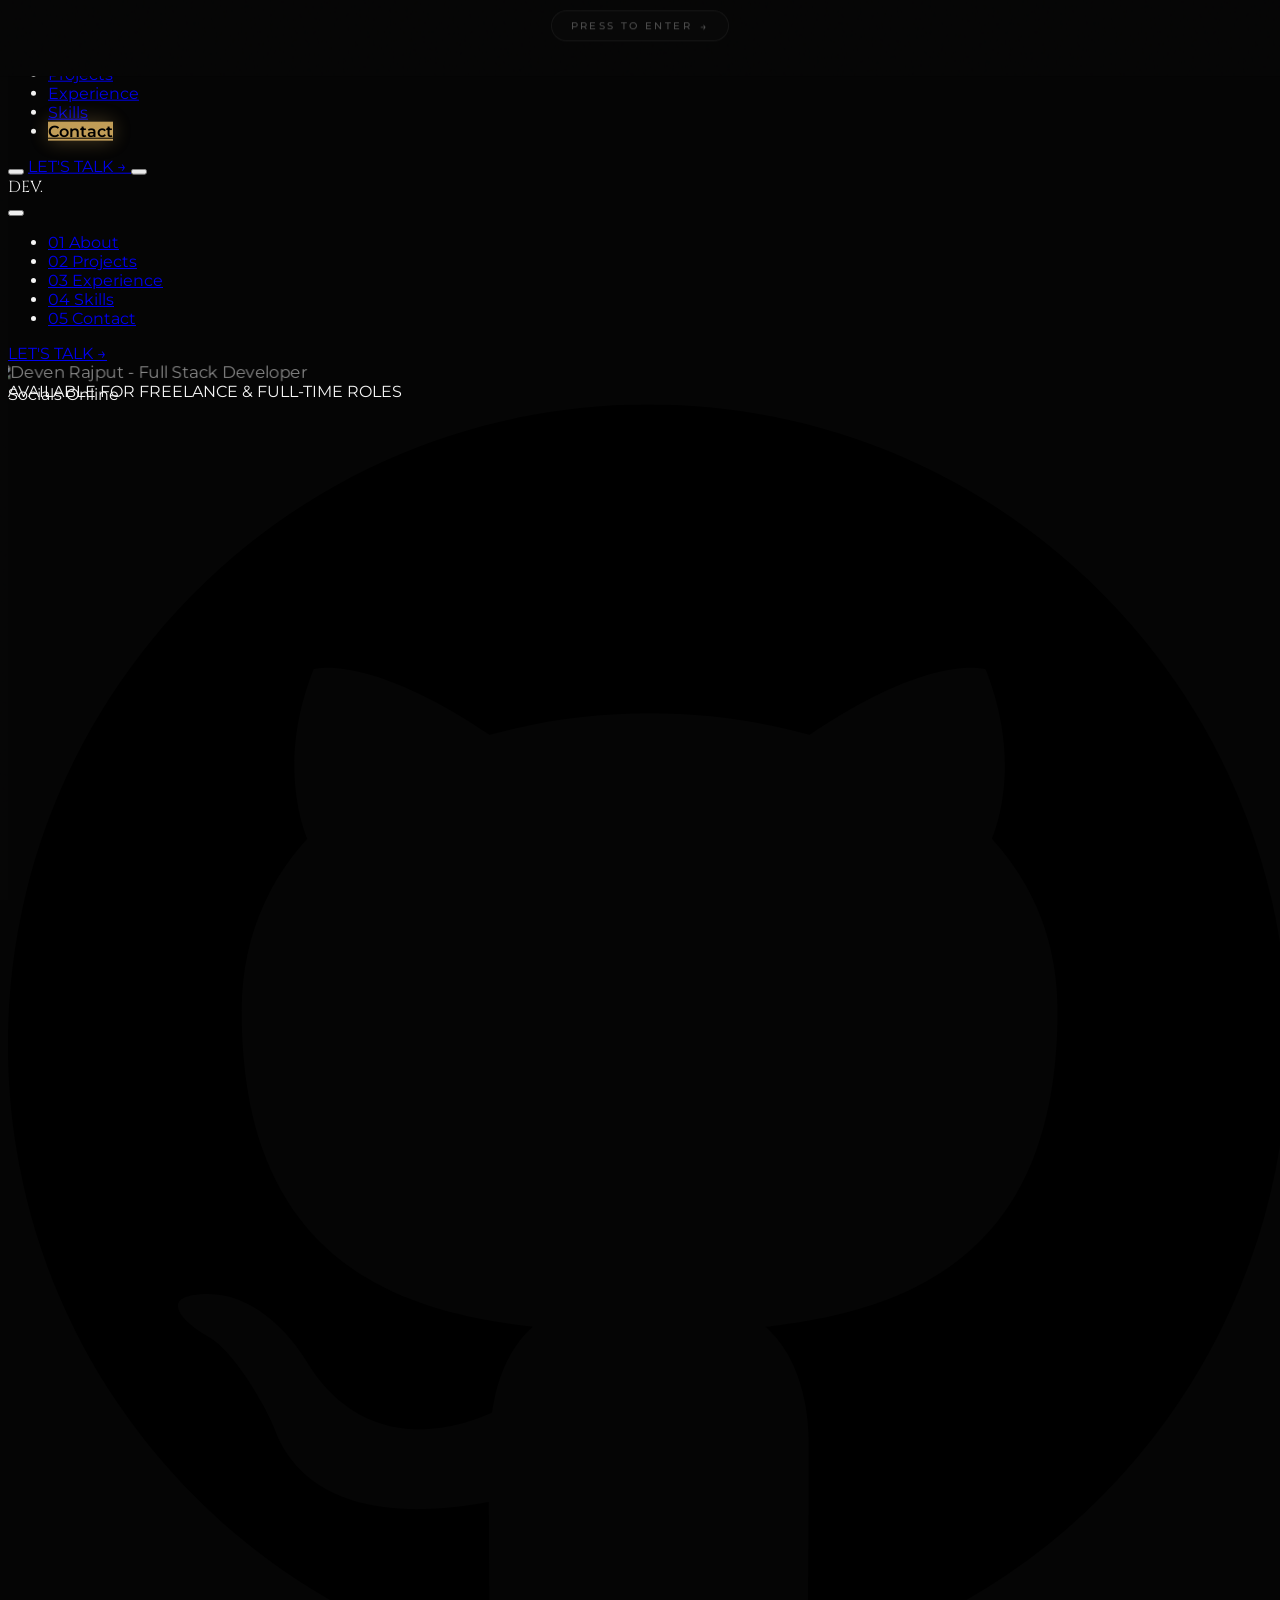
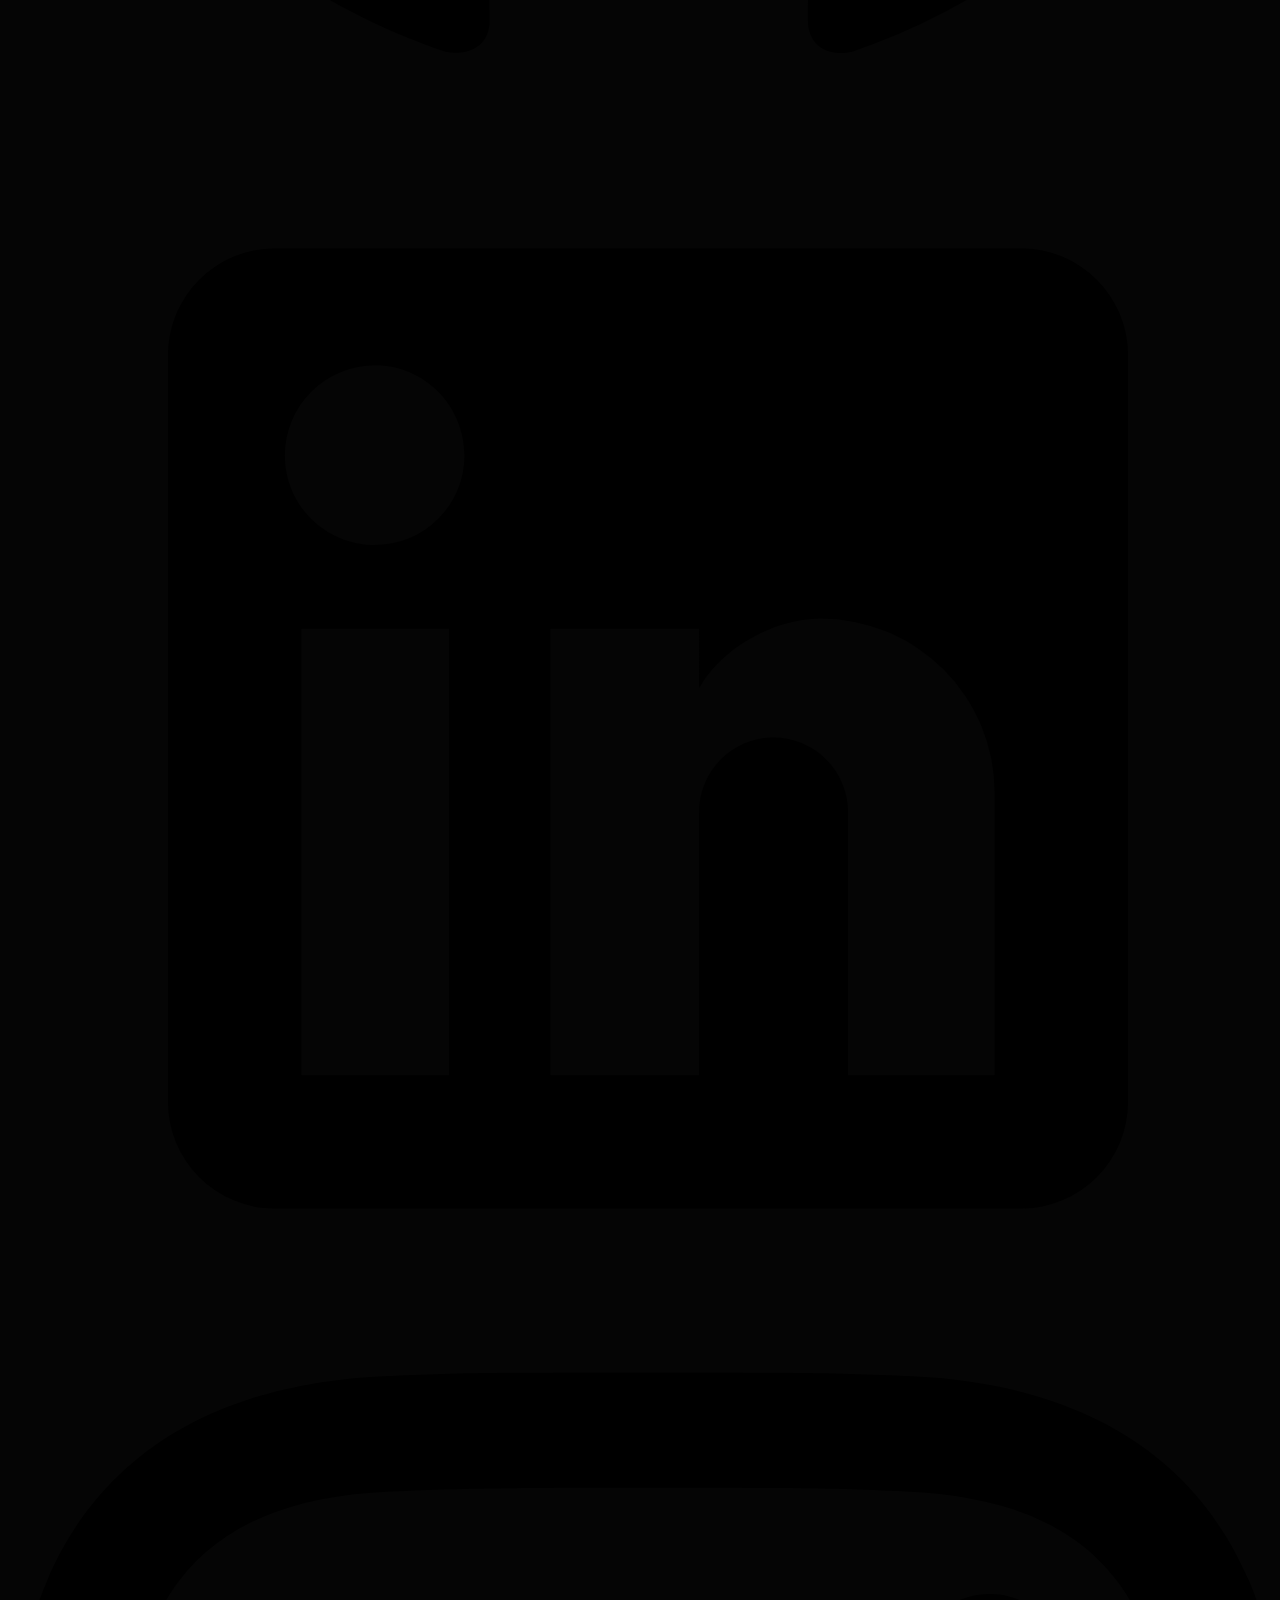
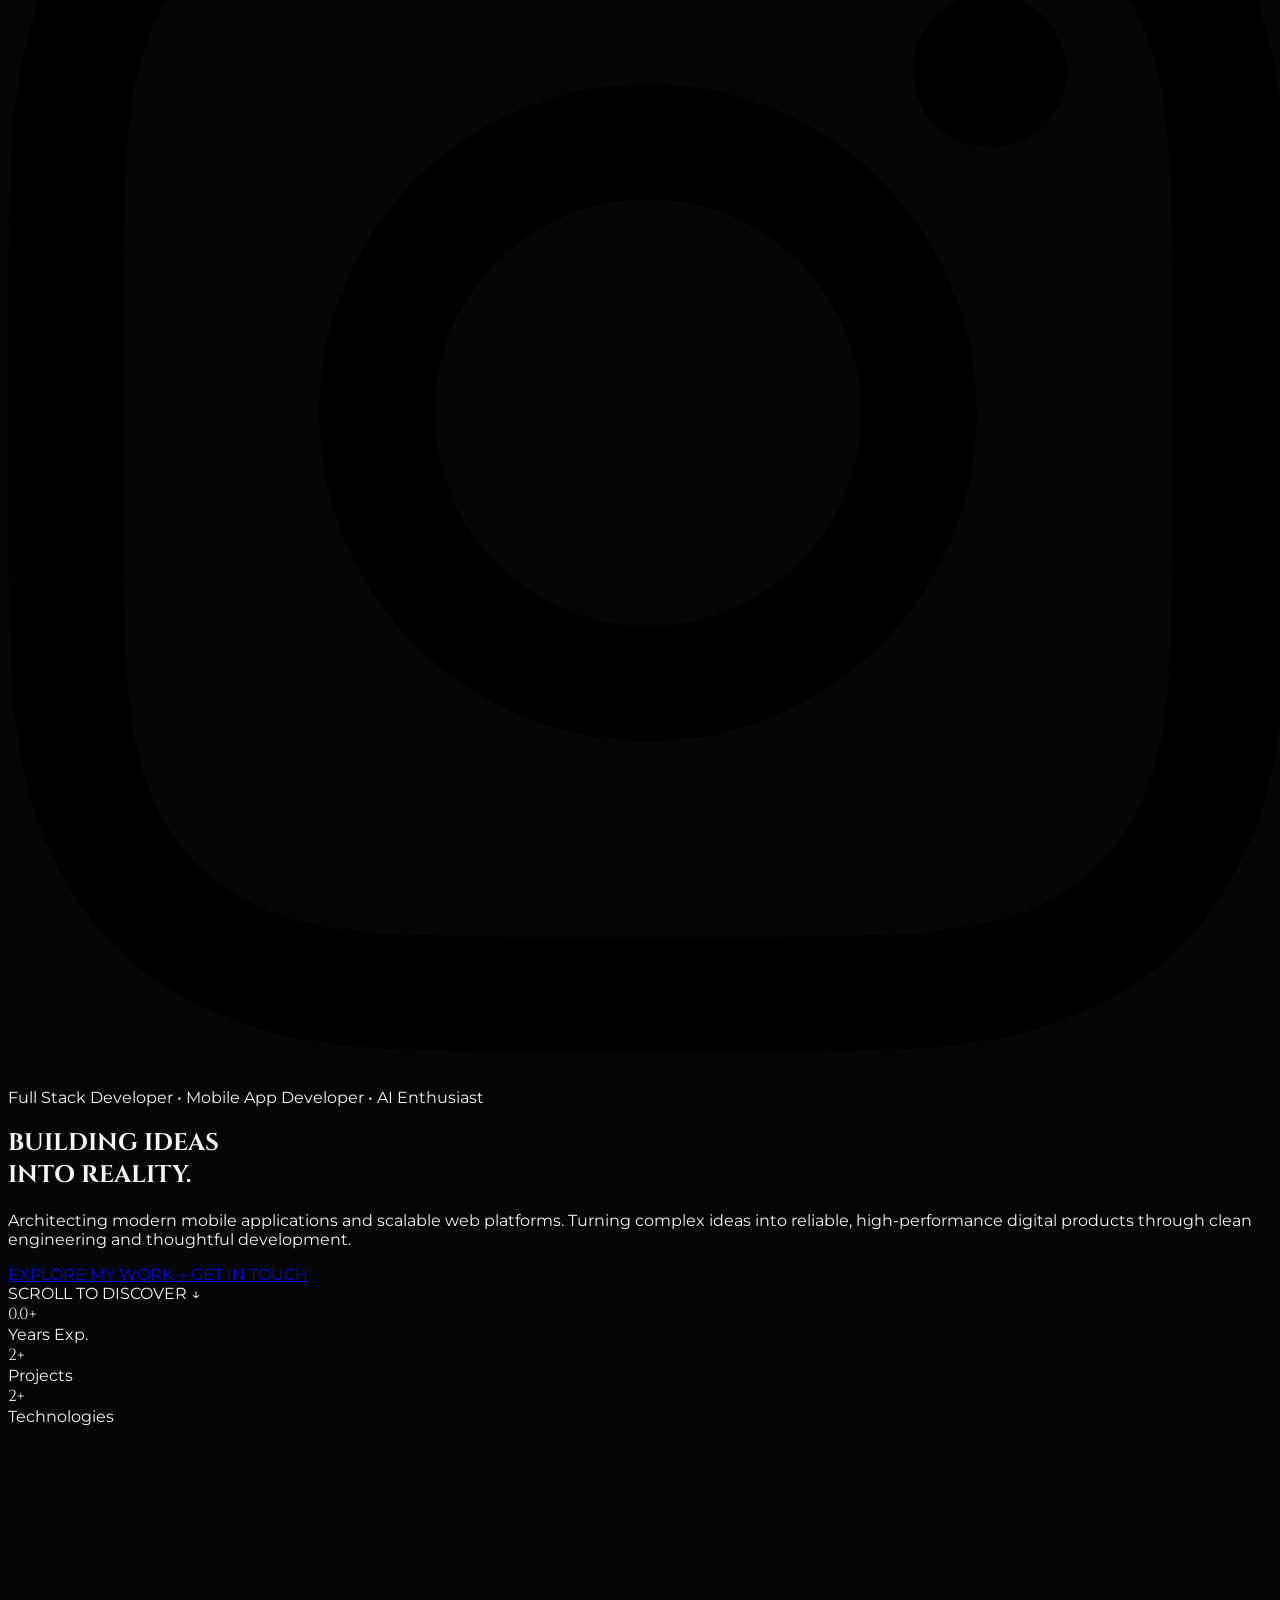
==== commit 8b5183a3: "feat: add top-right light/dark mode switcher, update SUAS internship to completed, and remove expect" ====
--- a/index.html
+++ b/index.html
@@ -152,8 +152,13 @@
                 </ul>
             </div>
 
-            <!-- Right Side: Contact CTA & Mobile Hamburger -->
-            <div class="flex items-center gap-3">
+            <!-- Right Side: Theme Toggle, Contact CTA & Mobile Hamburger -->
+            <div class="flex items-center gap-2.5 sm:gap-3">
+                <!-- Light / Dark Mode Toggle Button -->
+                <button id="theme-button" class="w-10 h-10 rounded-full bg-white/[0.06] hover:bg-white/[0.12] border border-white/10 hover:border-[#c5a059]/50 flex items-center justify-center text-gray-300 hover:text-[#c5a059] transition-all duration-300 active:scale-95 cursor-pointer shadow-sm" aria-label="Toggle Theme" title="Toggle Theme">
+                    <i data-lucide="sun" class="w-4 h-4"></i>
+                </button>
+
                 <a href="#contact" class="hidden sm:inline-flex items-center gap-2 px-5 py-2.5 rounded-full border border-[#c5a059]/40 bg-[#c5a059]/10 hover:bg-[#c5a059] text-gray-200 hover:text-black font-mono text-xs uppercase tracking-[0.2em] transition-all duration-300 shadow-sm hover:shadow-[0_0_20px_rgba(197,160,89,0.3)] group">
                     <span>LET'S TALK</span>
                     <span class="group-hover:translate-x-0.5 transition-transform">→</span>
@@ -994,17 +999,14 @@
                             <div class="group relative rounded-2xl sm:rounded-3xl bg-[#141514] border border-white/10 hover:border-[#c5a059]/40 p-6 sm:p-7 transition-all duration-300 hover:shadow-[0_0_30px_rgba(197,160,89,0.12)]">
                                 <div class="flex flex-wrap items-start justify-between gap-3 mb-4">
                                     <div>
-                                        <div class="flex items-center gap-2 mb-1">
-                                            <span class="w-2 h-2 rounded-full bg-emerald-400 animate-pulse"></span>
-                                            <span class="text-[11px] font-mono uppercase tracking-[0.2em] text-emerald-400 font-semibold">Active Role</span>
-                                        </div>
+                                        <span class="text-[11px] font-mono uppercase tracking-[0.2em] text-gray-400 font-semibold block mb-1">Completed</span>
                                         <h4 class="text-xl sm:text-2xl font-bold text-white font-display group-hover:text-[#c5a059] transition-colors">
                                             Full Stack Intern
                                         </h4>
                                         <p class="text-sm font-medium text-gray-300 mt-0.5">SUAS Enterprise Pvt. Ltd.</p>
                                     </div>
-                                    <span class="px-3.5 py-1.5 rounded-full bg-white/5 border border-white/10 text-xs font-mono text-[#c5a059] tracking-wider font-semibold">
-                                        JUN 2026 – PRESENT
+                                    <span class="px-3.5 py-1.5 rounded-full bg-white/5 border border-white/10 text-xs font-mono text-gray-300 tracking-wider">
+                                        JUN 2026 – OCT 2026
                                     </span>
                                 </div>
 
@@ -1083,7 +1085,7 @@
                             <div class="group rounded-2xl sm:rounded-3xl bg-[#141514] border border-white/10 hover:border-[#c5a059]/40 p-6 sm:p-7 transition-all duration-300 hover:shadow-[0_0_30px_rgba(197,160,89,0.12)]">
                                 <div class="flex items-center justify-between gap-2 mb-3">
                                     <span class="px-3 py-1 rounded-full bg-[#c5a059]/10 border border-[#c5a059]/30 text-xs font-mono text-[#c5a059] font-medium tracking-wider">
-                                        2022 – 2026 (EXPECTED)
+                                        2022 – 2026
                                     </span>
                                     <span class="text-xs text-gray-400 font-mono flex items-center gap-1">
                                         <i data-lucide="map-pin" class="w-3 h-3 text-[#c5a059]"></i>
--- a/css/style.css
+++ b/css/style.css
@@ -1,20 +1,20 @@
 /* Custom CSS Variables & Theming — Cinematic Identity */
 :root {
-    --bg-color: #050505;
-    --text-color: #f5f5f5;
-    --card-bg-color: rgba(12, 12, 11, 0.9);
-    --border-color: rgba(255, 255, 255, 0.08);
-    --header-bg: rgba(7, 7, 7, 0.85);
-    --subtitle-color: #9ca3af;
-    --gold-primary: #c5a059;
-    --gold-hover: #dfba73;
-    --lime-primary: #c5a059;
-    --lime-hover: #dfba73;
-    --secondary-btn-bg: #141413;
-    --secondary-btn-hover-bg: #20201e;
-    --form-input-bg: #121211;
-    --scrollbar-bg: #050505;
-    --scrollbar-thumb-bg: #262624;
+    --bg-color: #f7f6f2;
+    --text-color: #1a1a1a;
+    --card-bg-color: #ffffff;
+    --border-color: rgba(0, 0, 0, 0.08);
+    --header-bg: rgba(247, 246, 242, 0.88);
+    --subtitle-color: #555555;
+    --gold-primary: #a37c30;
+    --gold-hover: #866421;
+    --lime-primary: #a37c30;
+    --lime-hover: #866421;
+    --secondary-btn-bg: #eceae3;
+    --secondary-btn-hover-bg: #dedbd1;
+    --form-input-bg: #ffffff;
+    --scrollbar-bg: #f7f6f2;
+    --scrollbar-thumb-bg: #d1cfc7;
 }
 
 html.dark {
@@ -33,6 +33,112 @@
     --form-input-bg: #121211;
     --scrollbar-bg: #050505;
     --scrollbar-thumb-bg: #262624;
+}
+
+/* Light Mode Overrides for Crisp Theme Switching */
+html:not(.dark) body {
+    background-color: #f7f6f2 !important;
+    color: #1a1a1a !important;
+}
+
+html:not(.dark) .fixed.inset-0.pointer-events-none.bg-\[\#050505\] {
+    background-color: #f7f6f2 !important;
+}
+
+html:not(.dark) #home {
+    background-color: #f7f6f2 !important;
+}
+
+html:not(.dark) #desktop-nav-bar {
+    background-color: rgba(255, 255, 255, 0.85) !important;
+    border-color: rgba(0, 0, 0, 0.1) !important;
+    box-shadow: 0 4px 20px rgba(0, 0, 0, 0.08) !important;
+}
+
+html:not(.dark) #desktop-nav-bar a.nav-link {
+    color: #555555 !important;
+}
+
+html:not(.dark) #desktop-nav-bar a.nav-link:hover,
+html:not(.dark) #desktop-nav-bar a.nav-link.active {
+    color: #000000 !important;
+    background-color: rgba(0, 0, 0, 0.06) !important;
+}
+
+html:not(.dark) header span.font-cinzel {
+    color: #111827 !important;
+}
+
+html:not(.dark) #theme-button {
+    background-color: rgba(0, 0, 0, 0.05) !important;
+    border-color: rgba(0, 0, 0, 0.12) !important;
+    color: #374151 !important;
+}
+
+html:not(.dark) #theme-button:hover {
+    color: #c5a059 !important;
+    border-color: #c5a059 !important;
+    background-color: rgba(197, 160, 89, 0.1) !important;
+}
+
+html:not(.dark) #nav-toggle {
+    background-color: rgba(0, 0, 0, 0.05) !important;
+    border-color: rgba(0, 0, 0, 0.12) !important;
+    color: #374151 !important;
+}
+
+html:not(.dark) #mobile-menu {
+    background-color: rgba(255, 255, 255, 0.98) !important;
+    border-color: rgba(0, 0, 0, 0.1) !important;
+}
+
+html:not(.dark) #mobile-menu span.font-cinzel {
+    color: #111827 !important;
+}
+
+html:not(.dark) #mobile-menu a.nav-link {
+    color: #374151 !important;
+}
+
+html:not(.dark) .about-card,
+html:not(.dark) .projects-master-card,
+html:not(.dark) #qualifications > div > div {
+    background-color: #ffffff !important;
+    border-color: rgba(0, 0, 0, 0.08) !important;
+    box-shadow: 0 20px 60px rgba(0, 0, 0, 0.05) !important;
+}
+
+html:not(.dark) #qualifications h2,
+html:not(.dark) #qualifications h4 {
+    color: #111827 !important;
+}
+
+html:not(.dark) #qualifications .bg-\[\#141514\] {
+    background-color: #f9f8f5 !important;
+    border-color: rgba(0, 0, 0, 0.08) !important;
+}
+
+html:not(.dark) #qualifications p,
+html:not(.dark) #qualifications li,
+html:not(.dark) #qualifications span.text-gray-300,
+html:not(.dark) #qualifications span.text-gray-400 {
+    color: #4b5563 !important;
+}
+
+html:not(.dark) #qualifications .text-white {
+    color: #111827 !important;
+}
+
+html:not(.dark) #qualifications .bg-white\/5,
+html:not(.dark) #qualifications .bg-white\/\[0\.03\] {
+    background-color: rgba(0, 0, 0, 0.04) !important;
+    border-color: rgba(0, 0, 0, 0.08) !important;
+}
+
+html:not(.dark) .card {
+    background-color: #ffffff !important;
+    border-color: rgba(0, 0, 0, 0.08) !important;
+    color: #1f2937 !important;
 }
 
 /* Global Selection */
